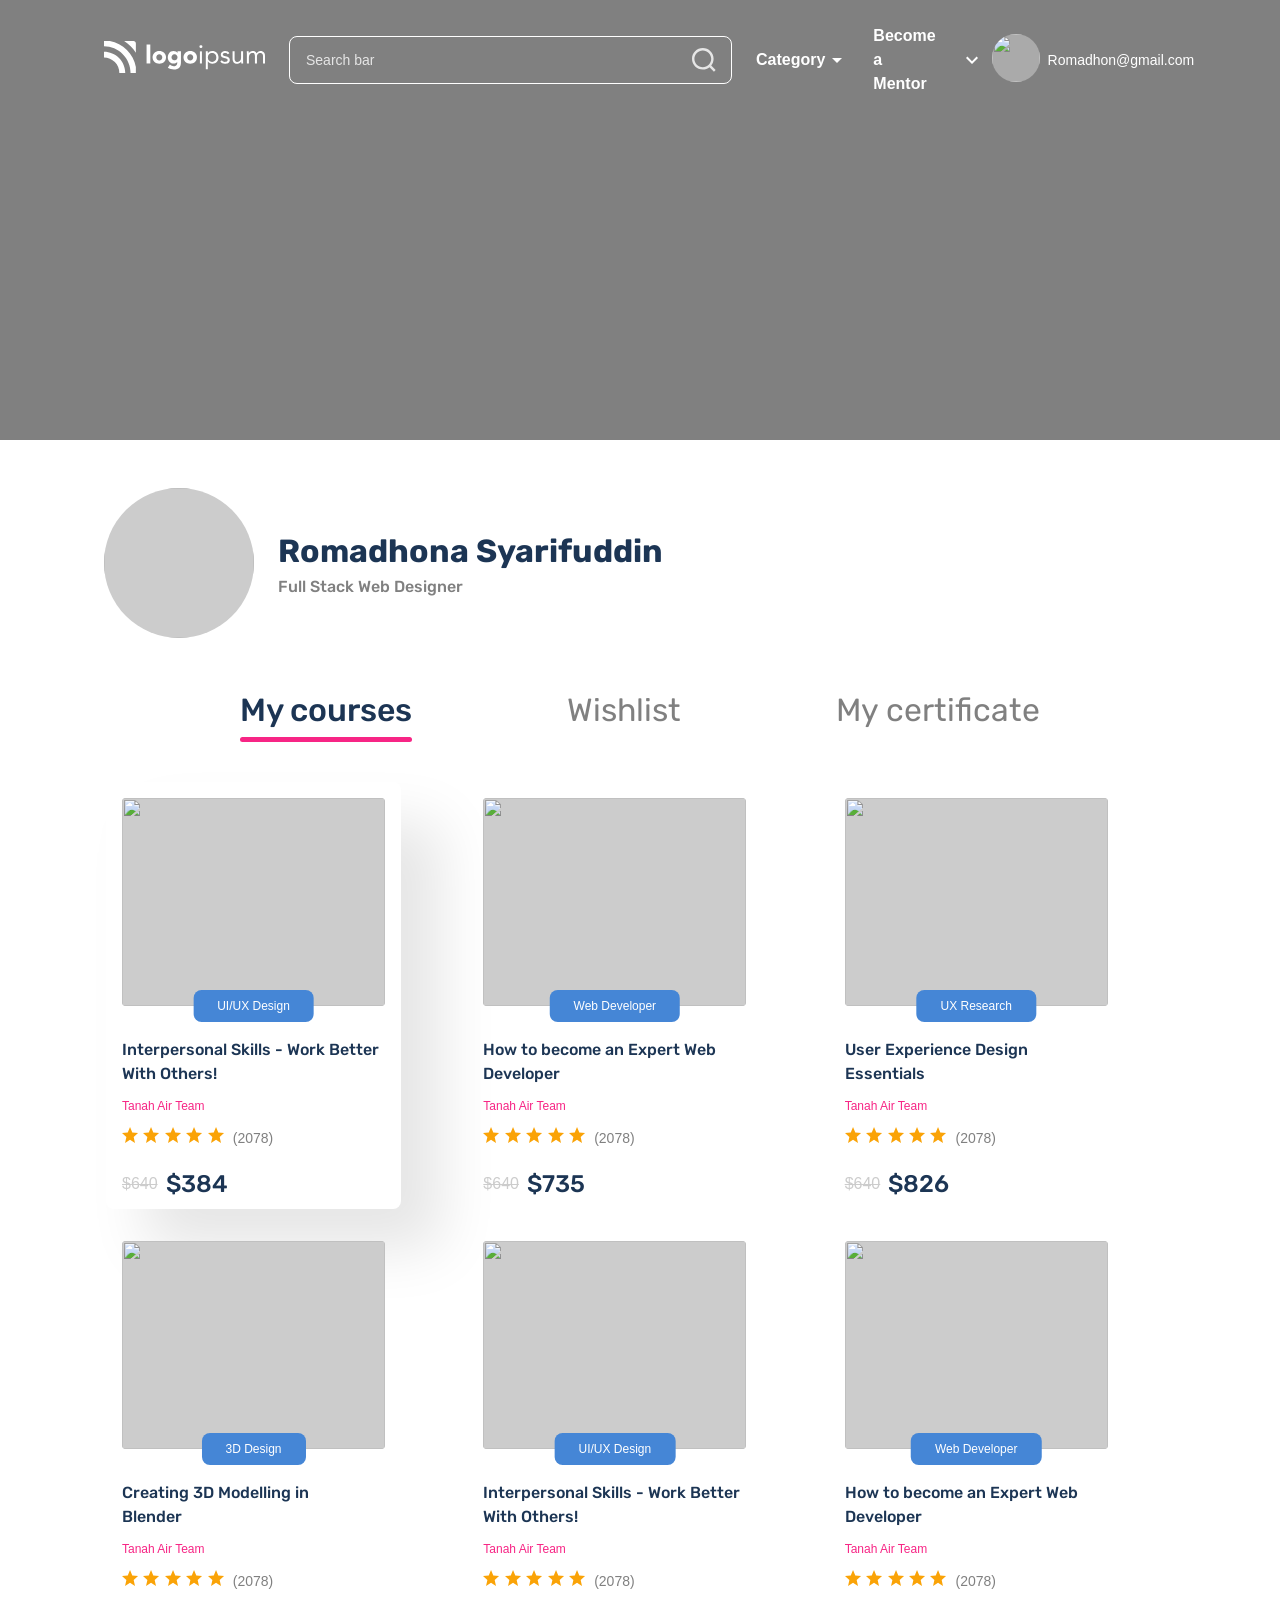
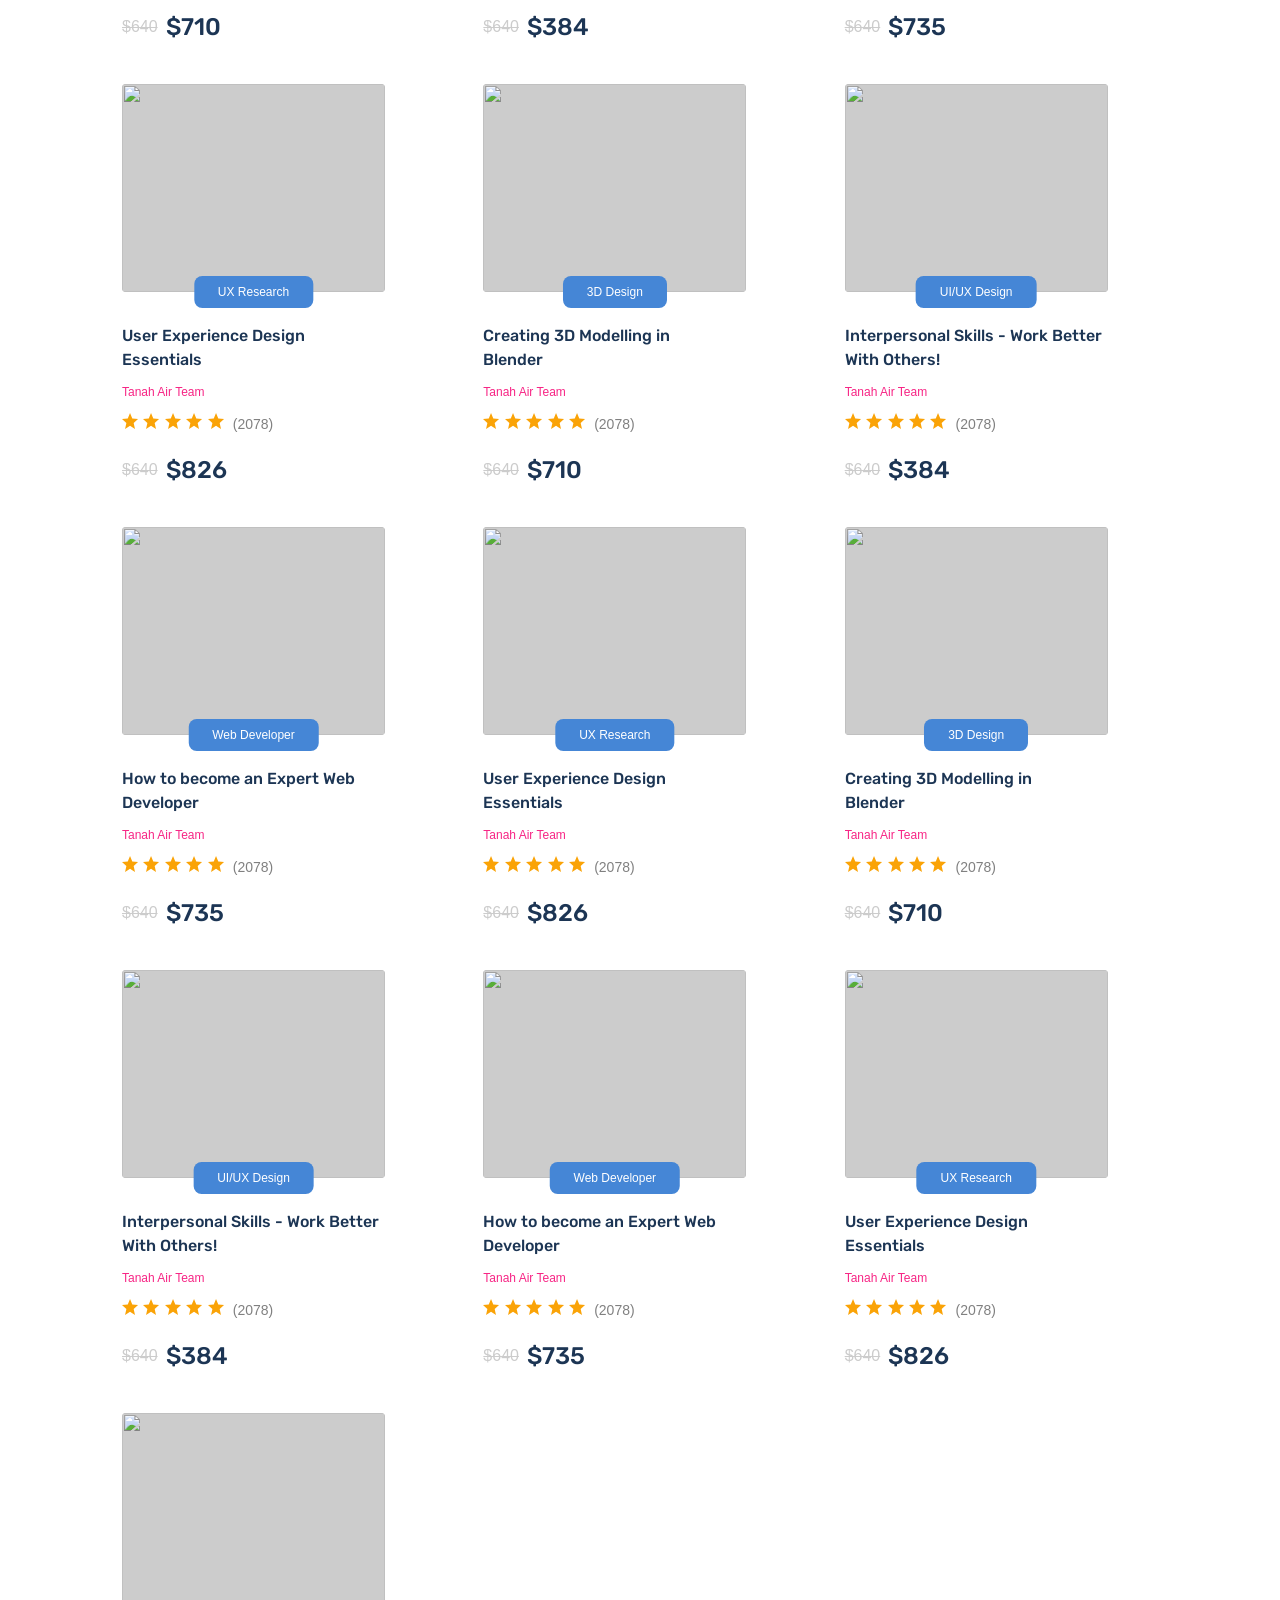
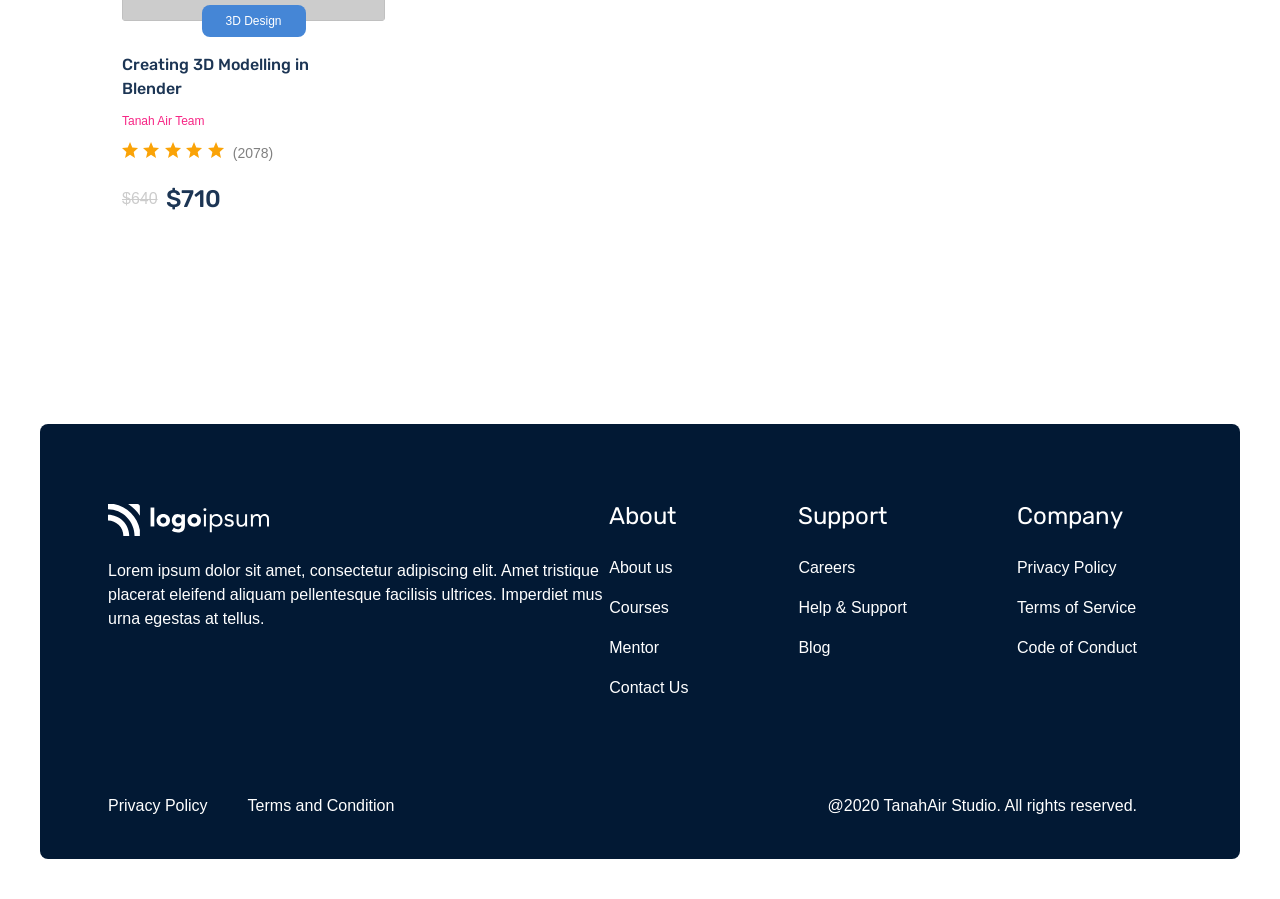
==== index.html @ 15a89c27 "fix:rename index.html for github pages" ====
<!DOCTYPE html>
<html lang="en">

<head>
    <script src="scripts.js"></script>
    <meta charset="UTF-8">
    <meta name="viewport" content="width=device-width, initial-scale=1.0">
    <title>Become a mentor</title>
    <link rel="preconnect" href="https://fonts.googleapis.com">
    <link rel="preconnect" href="https://fonts.gstatic.com" crossorigin>
    <link href="https://fonts.googleapis.com/css2?family=Rubik:wght@300;400;500;600;700&display=swap" rel="stylesheet">
    <link rel="stylesheet" href="styles.css">
</head>

<body>
    <header>
        <div class="overlay">
            <nav class="navbar">
                <div class="nav__logo">
                    <img src="assets/logo.svg">
                </div>
                <div class="nav__search">
                    <form>
                        <input class="searchbar" type="search" placeholder="Search bar">
                        <input type="image" name="submit" class="search__icon" src="assets/search.svg">
                    </form>
                </div>
                <div class="nav__menu">
                    <p>Category</p>
                    <img src="assets/arrow-drop-down.svg">
                </div>
                <p class="nav__text">Become a Mentor</p>
                <div class="profile">
                    <img src="assets/keyboard-arrow-down.svg">
                    <img class="profile__img" src="/">
                    <p>Romadhon@gmail.com</p>
                </div>
            </nav>
        </div>
    </header>
    <main>
        <div class="profile__container">
            <img class="profile__photo" src="/">
            <div class="profile__text-container">
                <h4 class="profile__name">Romadhona Syarifuddin</h4>
                <p class="profile__description">Full Stack Web Designer</p>
            </div>
        </div>
        <nav>
            <div class="nav__list">
                <h4 class="nav__item nav__item--active">My courses</h4>
                <h4 class="nav__item">Wishlist</h4>
                <h4 class="nav__item">My certificate</h4>
            </div>
        </nav>
        <div class="courses">
            <!-- ПЕРВАЯ -->
            <div class="course-card active-card">
                <div class="course-card__image-container">
                    <img class="course-card__img" src="/">
                    <button type="button" class="course-card__button">UI/UX Design</button>
                </div>
                <p class="course-card__header">Interpersonal Skills - Work Better With Others!</p>
                <p class="course-card__description">Tanah Air Team</p>
                <div class="rating">
                    <div class="rating-img">
                        <img src="assets/rating.svg">
                        <img src="assets/rating.svg">
                        <img src="assets/rating.svg">
                        <img src="assets/rating.svg">
                        <img src="assets/rating.svg">
                    </div>
                    <p class="rating-text">(2078)</p>
                </div>
                <div class="price">
                    <s class="strike-price">$640</s>
                    <h6 class="real-price">$384</h6>
                </div>
            </div>
            <!-- ВТОРАЯ -->
            <div class="course-card">
                <div class="course-card__image-container">
                    <img class="course-card__img" src="/">
                    <button type="button" class="course-card__button">Web Developer</button>
                </div>
                <p class="course-card__header">How to become an Expert Web</br>Developer</p>
                <p class="course-card__description">Tanah Air Team</p>
                <div class="rating">
                    <div class="rating-img">
                        <img src="assets/rating.svg">
                        <img src="assets/rating.svg">
                        <img src="assets/rating.svg">
                        <img src="assets/rating.svg">
                        <img src="assets/rating.svg">
                    </div>
                    <p class="rating-text">(2078)</p>
                </div>
                <div class="price">
                    <s class="strike-price">$640</s>
                    <h6 class="real-price">$735</h6>
                </div>
            </div>
            <!-- ТРЕТЬЯ -->
            <div class="course-card">
                <div class="course-card__image-container">
                    <img class="course-card__img" src="/">
                    <button type="button" class="course-card__button">UX Research</button>
                </div>
                <p class="course-card__header">User Experience Design</br>Essentials</p>
                <p class="course-card__description">Tanah Air Team</p>
                <div class="rating">
                    <div class="rating-img">
                        <img src="assets/rating.svg">
                        <img src="assets/rating.svg">
                        <img src="assets/rating.svg">
                        <img src="assets/rating.svg">
                        <img src="assets/rating.svg">
                    </div>
                    <p class="rating-text">(2078)</p>
                </div>
                <div class="price">
                    <s class="strike-price">$640</s>
                    <h6 class="real-price">$826</h6>
                </div>
            </div>
            <!-- ЧЕТВЕРТАЯ -->
            <div class="course-card">
                <div class="course-card__image-container">
                    <img class="course-card__img" src="/">
                    <button type="button" class="course-card__button">3D Design</button>
                </div>
                <p class="course-card__header">Creating 3D Modelling in</br>Blender </p>
                <p class="course-card__description">Tanah Air Team</p>
                <div class="rating">
                    <div class="rating-img">
                        <img src="assets/rating.svg">
                        <img src="assets/rating.svg">
                        <img src="assets/rating.svg">
                        <img src="assets/rating.svg">
                        <img src="assets/rating.svg">
                    </div>
                    <p class="rating-text">(2078)</p>
                </div>
                <div class="price">
                    <s class="strike-price">$640</s>
                    <h6 class="real-price">$710</h6>
                </div>
            </div>

            <!-- ПЕРВАЯ -->
            <div class="course-card">
                <div class="course-card__image-container">
                    <img class="course-card__img" src="/">
                    <button type="button" class="course-card__button">UI/UX Design</button>
                </div>
                <p class="course-card__header">Interpersonal Skills - Work Better With Others!</p>
                <p class="course-card__description">Tanah Air Team</p>
                <div class="rating">
                    <div class="rating-img">
                        <img src="assets/rating.svg">
                        <img src="assets/rating.svg">
                        <img src="assets/rating.svg">
                        <img src="assets/rating.svg">
                        <img src="assets/rating.svg">
                    </div>
                    <p class="rating-text">(2078)</p>
                </div>
                <div class="price">
                    <s class="strike-price">$640</s>
                    <h6 class="real-price">$384</h6>
                </div>
            </div>
            <!-- ВТОРАЯ -->
            <div class="course-card">
                <div class="course-card__image-container">
                    <img class="course-card__img" src="/">
                    <button type="button" class="course-card__button">Web Developer</button>
                </div>
                <p class="course-card__header">How to become an Expert Web</br>Developer</p>
                <p class="course-card__description">Tanah Air Team</p>
                <div class="rating">
                    <div class="rating-img">
                        <img src="assets/rating.svg">
                        <img src="assets/rating.svg">
                        <img src="assets/rating.svg">
                        <img src="assets/rating.svg">
                        <img src="assets/rating.svg">
                    </div>
                    <p class="rating-text">(2078)</p>
                </div>
                <div class="price">
                    <s class="strike-price">$640</s>
                    <h6 class="real-price">$735</h6>
                </div>
            </div>
            <!-- ТРЕТЬЯ -->
            <div class="course-card">
                <div class="course-card__image-container">
                    <img class="course-card__img" src="/">
                    <button type="button" class="course-card__button">UX Research</button>
                </div>
                <p class="course-card__header">User Experience Design</br>Essentials</p>
                <p class="course-card__description">Tanah Air Team</p>
                <div class="rating">
                    <div class="rating-img">
                        <img src="assets/rating.svg">
                        <img src="assets/rating.svg">
                        <img src="assets/rating.svg">
                        <img src="assets/rating.svg">
                        <img src="assets/rating.svg">
                    </div>
                    <p class="rating-text">(2078)</p>
                </div>
                <div class="price">
                    <s class="strike-price">$640</s>
                    <h6 class="real-price">$826</h6>
                </div>
            </div>
            <!-- ЧЕТВЕРТАЯ -->
            <div class="course-card">
                <div class="course-card__image-container">
                    <img class="course-card__img" src="/">
                    <button type="button" class="course-card__button">3D Design</button>
                </div>
                <p class="course-card__header">Creating 3D Modelling in</br>Blender </p>
                <p class="course-card__description">Tanah Air Team</p>
                <div class="rating">
                    <div class="rating-img">
                        <img src="assets/rating.svg">
                        <img src="assets/rating.svg">
                        <img src="assets/rating.svg">
                        <img src="assets/rating.svg">
                        <img src="assets/rating.svg">
                    </div>
                    <p class="rating-text">(2078)</p>
                </div>
                <div class="price">
                    <s class="strike-price">$640</s>
                    <h6 class="real-price">$710</h6>
                </div>
            </div>

            <!-- ПЕРВАЯ -->
            <div class="course-card">
                <div class="course-card__image-container">
                    <img class="course-card__img" src="/">
                    <button type="button" class="course-card__button">UI/UX Design</button>
                </div>
                <p class="course-card__header">Interpersonal Skills - Work Better With Others!</p>
                <p class="course-card__description">Tanah Air Team</p>
                <div class="rating">
                    <div class="rating-img">
                        <img src="assets/rating.svg">
                        <img src="assets/rating.svg">
                        <img src="assets/rating.svg">
                        <img src="assets/rating.svg">
                        <img src="assets/rating.svg">
                    </div>
                    <p class="rating-text">(2078)</p>
                </div>
                <div class="price">
                    <s class="strike-price">$640</s>
                    <h6 class="real-price">$384</h6>
                </div>
            </div>
            <!-- ВТОРАЯ -->
            <div class="course-card">
                <div class="course-card__image-container">
                    <img class="course-card__img" src="/">
                    <button type="button" class="course-card__button">Web Developer</button>
                </div>
                <p class="course-card__header">How to become an Expert Web</br>Developer</p>
                <p class="course-card__description">Tanah Air Team</p>
                <div class="rating">
                    <div class="rating-img">
                        <img src="assets/rating.svg">
                        <img src="assets/rating.svg">
                        <img src="assets/rating.svg">
                        <img src="assets/rating.svg">
                        <img src="assets/rating.svg">
                    </div>
                    <p class="rating-text">(2078)</p>
                </div>
                <div class="price">
                    <s class="strike-price">$640</s>
                    <h6 class="real-price">$735</h6>
                </div>
            </div>
            <!-- ТРЕТЬЯ -->
            <div class="course-card">
                <div class="course-card__image-container">
                    <img class="course-card__img" src="/">
                    <button type="button" class="course-card__button">UX Research</button>
                </div>
                <p class="course-card__header">User Experience Design</br>Essentials</p>
                <p class="course-card__description">Tanah Air Team</p>
                <div class="rating">
                    <div class="rating-img">
                        <img src="assets/rating.svg">
                        <img src="assets/rating.svg">
                        <img src="assets/rating.svg">
                        <img src="assets/rating.svg">
                        <img src="assets/rating.svg">
                    </div>
                    <p class="rating-text">(2078)</p>
                </div>
                <div class="price">
                    <s class="strike-price">$640</s>
                    <h6 class="real-price">$826</h6>
                </div>
            </div>
            <!-- ЧЕТВЕРТАЯ -->
            <div class="course-card">
                <div class="course-card__image-container">
                    <img class="course-card__img" src="/">
                    <button type="button" class="course-card__button">3D Design</button>
                </div>
                <p class="course-card__header">Creating 3D Modelling in</br>Blender </p>
                <p class="course-card__description">Tanah Air Team</p>
                <div class="rating">
                    <div class="rating-img">
                        <img src="assets/rating.svg">
                        <img src="assets/rating.svg">
                        <img src="assets/rating.svg">
                        <img src="assets/rating.svg">
                        <img src="assets/rating.svg">
                    </div>
                    <p class="rating-text">(2078)</p>
                </div>
                <div class="price">
                    <s class="strike-price">$640</s>
                    <h6 class="real-price">$710</h6>
                </div>
            </div>

            <!-- ПЕРВАЯ -->
            <div class="course-card">
                <div class="course-card__image-container">
                    <img class="course-card__img" src="/">
                    <button type="button" class="course-card__button">UI/UX Design</button>
                </div>
                <p class="course-card__header">Interpersonal Skills - Work Better With Others!</p>
                <p class="course-card__description">Tanah Air Team</p>
                <div class="rating">
                    <div class="rating-img">
                        <img src="assets/rating.svg">
                        <img src="assets/rating.svg">
                        <img src="assets/rating.svg">
                        <img src="assets/rating.svg">
                        <img src="assets/rating.svg">
                    </div>
                    <p class="rating-text">(2078)</p>
                </div>
                <div class="price">
                    <s class="strike-price">$640</s>
                    <h6 class="real-price">$384</h6>
                </div>
            </div>
            <!-- ВТОРАЯ -->
            <div class="course-card">
                <div class="course-card__image-container">
                    <img class="course-card__img" src="/">
                    <button type="button" class="course-card__button">Web Developer</button>
                </div>
                <p class="course-card__header">How to become an Expert Web</br>Developer</p>
                <p class="course-card__description">Tanah Air Team</p>
                <div class="rating">
                    <div class="rating-img">
                        <img src="assets/rating.svg">
                        <img src="assets/rating.svg">
                        <img src="assets/rating.svg">
                        <img src="assets/rating.svg">
                        <img src="assets/rating.svg">
                    </div>
                    <p class="rating-text">(2078)</p>
                </div>
                <div class="price">
                    <s class="strike-price">$640</s>
                    <h6 class="real-price">$735</h6>
                </div>
            </div>
            <!-- ТРЕТЬЯ -->
            <div class="course-card">
                <div class="course-card__image-container">
                    <img class="course-card__img" src="/">
                    <button type="button" class="course-card__button">UX Research</button>
                </div>
                <p class="course-card__header">User Experience Design</br>Essentials</p>
                <p class="course-card__description">Tanah Air Team</p>
                <div class="rating">
                    <div class="rating-img">
                        <img src="assets/rating.svg">
                        <img src="assets/rating.svg">
                        <img src="assets/rating.svg">
                        <img src="assets/rating.svg">
                        <img src="assets/rating.svg">
                    </div>
                    <p class="rating-text">(2078)</p>
                </div>
                <div class="price">
                    <s class="strike-price">$640</s>
                    <h6 class="real-price">$826</h6>
                </div>
            </div>
            <!-- ЧЕТВЕРТАЯ -->
            <div class="course-card">
                <div class="course-card__image-container">
                    <img class="course-card__img" src="/">
                    <button type="button" class="course-card__button">3D Design</button>
                </div>
                <p class="course-card__header">Creating 3D Modelling in</br>Blender </p>
                <p class="course-card__description">Tanah Air Team</p>
                <div class="rating">
                    <div class="rating-img">
                        <img src="assets/rating.svg">
                        <img src="assets/rating.svg">
                        <img src="assets/rating.svg">
                        <img src="assets/rating.svg">
                        <img src="assets/rating.svg">
                    </div>
                    <p class="rating-text">(2078)</p>
                </div>
                <div class="price">
                    <s class="strike-price">$640</s>
                    <h6 class="real-price">$710</h6>
                </div>
            </div>

        </div>

        <!-- FOOTER -->
        <footer class="footer">

            <div class="upper-footer">
                <div class="upper-footer__main">
                    <img class="footer-logo" src="assets/logo.svg">
                    <p class="upper-footer__text">Lorem ipsum dolor sit amet, consectetur adipiscing elit. Amet
                        tristique placerat eleifend aliquam pellentesque facilisis ultrices. Imperdiet mus urna egestas
                        at tellus. </p>
                </div>
                <div class="upper-footer__links">
                    <div class="links">
                        <p class="links__header">About</p>
                        <div class="links-list">
                            <p class="footer-link">About us</p>
                            <p class="footer-link">Courses</p>
                            <p class="footer-link">Mentor</p>
                            <p class="footer-link">Contact Us</p>
                        </div>
                    </div>
                    <div class="links">
                        <p class="links__header">Support</p>
                        <div class="links-list">
                            <p class="footer-link">Careers</p>
                            <p class="footer-link">Help & Support</p>
                            <p class="footer-link">Blog</p>
                        </div>
                    </div>
                     <div class="links">
                        <p class="links__header">Company</p>
                        <div class="links-list">
                            <p class="footer-link">Privacy Policy</p>
                            <p class="footer-link">Terms of Service</p>
                            <p class="footer-link">Code of Conduct</p>
                        </div>
                    </div>
                </div>
            </div>

            <div class="lower-footer">
                <div class="menu-bottom">
                    <a class="menu-bottom__link" href="/">Privacy Policy</a>
                    <a class="menu-bottom__link" href="/">Terms and Condition</a>
                </div>
                <p class="footer-rights">@2020 TanahAir Studio. All rights reserved.</p>
            </div>
        </footer>
    </main>
</body>

</html>
---- styles.css ----
:root{
    --color-body:#808080; --color-white:#FFFFFF; --color-grey:#AAAAAA;
    --color-disable:#E5E5e5; --color-title:#1C3554; --color-pink:#F72585;
    --color-orange:#FAA307; --color-in-field:#cccccc; --color-blue:#4586D6;
    --color-navy:#021934;
    
    --font-primary: 'Montserrat', sans-serif;
    --font-header: 'Rubik','Montserrat', sans-serif;
    --font-semibold: "Montserrat SemiBold", sans-serif;
    --font-fallback: -apple-system, BlinkMacSystemFont, 'Segoe UI', Roboto, Oxygen, Ubuntu, Cantarell, sans-serif;

    --radius:8px;
    --shadow: 40px 40px 57px 0px rgba(0, 0, 0, 0.1);
}
*{box-sizing: border-box;}

html,body{padding: 0; margin: 0;}

body{
    background-color: var(--color-white);
    font-family: var(--font-primary), var(--font-fallback);
    font-size: 16px;
    line-height: 1.5rem;
}

h4{
    font-size: 2rem;
    line-height: 1.5em;
}

h6{
    font-size: 1.5rem;
    line-height: 1.5em;
}
/* HEADER */
.overlay{
    background-color: var(--color-body);
    width: 100%;
    height: 440px;
}
.navbar{
    width: 100%;
    height: 120px;
    padding: 36px 104px;
    color: var(--color-white);
    display: flex;
    align-items: center;
    justify-content: space-between;
    gap: 24px;
}

.nav__logo img{
    height: 32px;
    width: auto;
}

.nav__search{
    position: relative;
    flex: 0 0 443px;
}

.nav__search form {
    position: relative;
}

.searchbar{
    width: 100%;
    height: 48px;
    border-radius: var(--radius);
    background-color: var(--color-body);
    border: 1px solid var(--color-white);
    padding: 0 16px;
    color: var(--color-white);
}

.searchbar::placeholder{
    opacity: 1;
    color: var(--color-disable);
    font-family: var(--font-primary);
    font-size: 0.875rem;
}

.search__icon{
    position: absolute;
    right: 16px;
    top:50%;
    transform: translateY(-50%);
    width: 24px;
    height: 24px;
}

.nav__menu{
    display: flex;
    align-items: center;
}

.nav__menu p{
    font-size: 1rem;
    font-weight: 700;
}

.nav__menu img{
    width: 24px;
    height: auto;
    max-height: 24px;
}

.nav__text{
    font-weight: 600;
}

.profile{
    display: flex;
    gap: 0.5rem;
}

.profile p{
    font-size: 0.875rem;
    font-weight: 400px;
}
.profile__img{
    width: 48px;
    height: 48px;
    border-radius: 50%;
    object-fit: cover;
    background-color: var(--color-grey);
}

/* PROFILE */
.profile__container{
    margin: 48px  104px;
    display: flex;
    align-items: center;
    gap: 24px;
}
.profile__photo{
    width: 150px;
    height: 150px;
    border-radius: 50%;
    object-fit: cover;
    background-color: var(--color-in-field);
}

.profile__text-container{
    display: flex;
    flex-direction: column;
}

.profile__name{
    font-family: var(--font-header);
    font-weight: 700;
    color: var(--color-title);
    margin: 0;
}

.profile__description{
    font-family: var(--font-header);
    font-weight: 500;
    color: var(--color-body);
    margin: 0;
}

/* PROFILE NAVIGATION */
.nav__list{
    margin: 0 240px;
    list-style: none;
    display: flex;
    align-items: center;
    justify-content: space-between;
}

.nav__item{
    margin: 0;
    font-family: var(--font-header);
    line-height: 1.5em;
    font-weight: 400;
    color: var(--color-body);
    padding-bottom: 8px;
    transition: color 0.3s ease;
    position: relative;
}

.nav__item--active{
    font-family: var(--font-header);
    font-weight: 500;
    color: var(--color-title);
}

.nav__item--active::after{
    content: '';
    position: absolute;
    left: 0;
    bottom: 0;
    width: 100%;
    height: 5px;
    background-color: var(--color-pink);
    border-radius: 22px;
}

/* COURSES */
.courses{
    padding: 40px 106px;
    display: grid;
    grid-template-columns: repeat(auto-fit, minmax(295px, 1fr));
    gap: 1rem;
}

.course-card{
    width: 100%;
    max-width: 295px;
    height: 427px;
    border-radius: var(--radius);
    padding: 16px;
    transition: all 0.15s ease;
}

.active-card{
    width: 100%;
    max-width: 295px;
    height: 427px;
    border-radius: var(--radius);
    box-shadow: var(--shadow);
    padding: 16px;
    transition: all 0.15s ease;
}

.course-card:hover{
    box-shadow: var(--shadow);
}

.course-card__image-container {
    position: relative;
}

.course-card__img{
    width: 100%;
    height: 208px;
    object-fit: cover;
    background-color: var(--color-in-field);
    border-radius: 4px;
    display: block;
}

.course-card__button{
    position: absolute;
    left: 50%; /* Центрируем по горизонтали */
    bottom: -16px; /* Отступ от нижней границы */
    transform: translateX(-50%);
    background-color: var(--color-blue);
    border-radius:var(--radius);
    padding: 4px 24px;
    color: var(--color-white);
    font-size: 0.75rem;
    line-height: 2em;
    font-family: var(--font-semibold);
    font-weight: 400;
    border: none;
    /* white-space: nowrap; */
    width: max-content;
}

.course-card__header{
    color: var(--color-title);
    font-family: var(--font-header);
    font-weight: 500;
    margin-top: 32px;
    margin-bottom: 8px;
}

.course-card__description{
    font-size: 0.75rem;
    color: var(--color-pink);
    font-family: var(--font-semibold);
    font-weight: 400;
    line-height: 2em;
    margin: 0;
}

.rating{
    display: flex;
    align-items: center;
    gap: 8px;
    margin-top: 8px;
}

.rating__img img{
    width: 16.05px;
    height: 16px;
}

.rating-text{
    margin: 0;
    color: var(--color-body);
    font-size: 0.875rem;
    font-family: var(--font-semibold);
    font-weight: 400;
}

.price{
    display: flex;
    align-items: center;
    gap: 8px;
    margin-top: 16px;
}

.strike-price{
    color: var(--color-in-field);
    font-family: "Raleway SemiBold", 'Montserrat', sans-serif;
    font-weight: 400;
}
.real-price{
    margin: 0;
    font-family: var(--font-header);
    color: var(--color-title);
    font-weight: 500;
    font-size: 1.5rem;
}

/* FOOTER */
.footer{
    margin: 160px 40px 40px 40px;
    padding: 80px 103px 40px 68px;
    background-color: var(--color-navy);
    color: var(--color-white);
    border-radius: var(--radius);
    display: flex;
    flex-direction: column;
    gap: 80px;
}

.footer-logo{
    height: 32px;
    width: auto;
}

.upper-footer{
    display: flex;
    justify-content: space-between;
}

.upper-footer__main{
    max-width: 500px;
    align-self: flex-start;
}

.upper-footer__text{
    font-weight: 400;
}

.upper-footer__links{
    align-self: flex-end;
    display: flex;
    gap: 110px;
    justify-content: space-between;
}

.links__header{
    font-family: var(--font-header);
    font-weight: 400;
    font-size: 1.5rem;
    margin-top: 0;
    margin-bottom: 1.5rem;
}

.footer-link{
    font-family: var(--font-semibold);
    line-height: 2rem;
    margin-top: 0;
    margin-bottom: 0.5rem;
}

.lower-footer{
    display: flex;
    justify-content: space-between;
}

.menu-bottom{
    align-self: flex-start;
    display: flex;
    gap: 40px;
}

.menu-bottom__link{
    line-height: 1.6875rem;
    text-decoration: none;
    color: var(--color-white);
}

.footer-rights{
    line-height: 1.6875rem;
    margin: 0;
    align-self: flex-end;
}
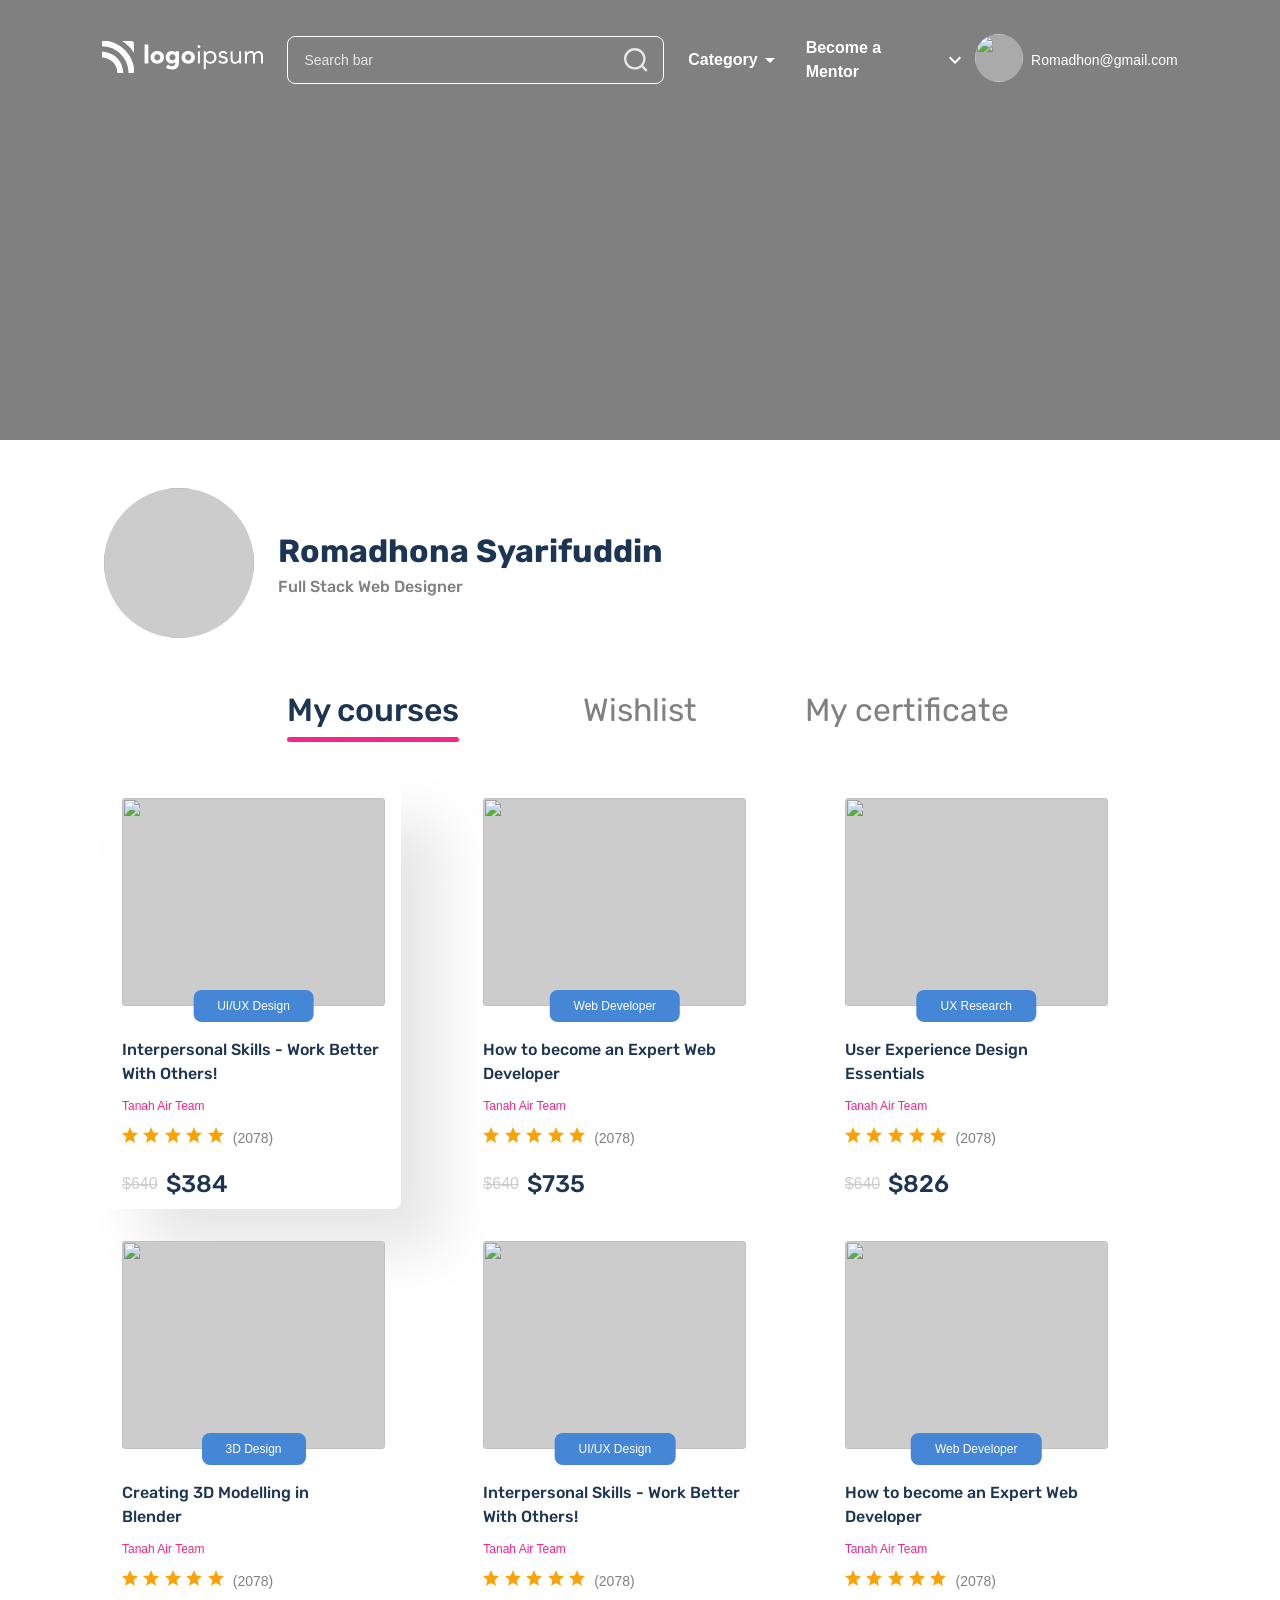
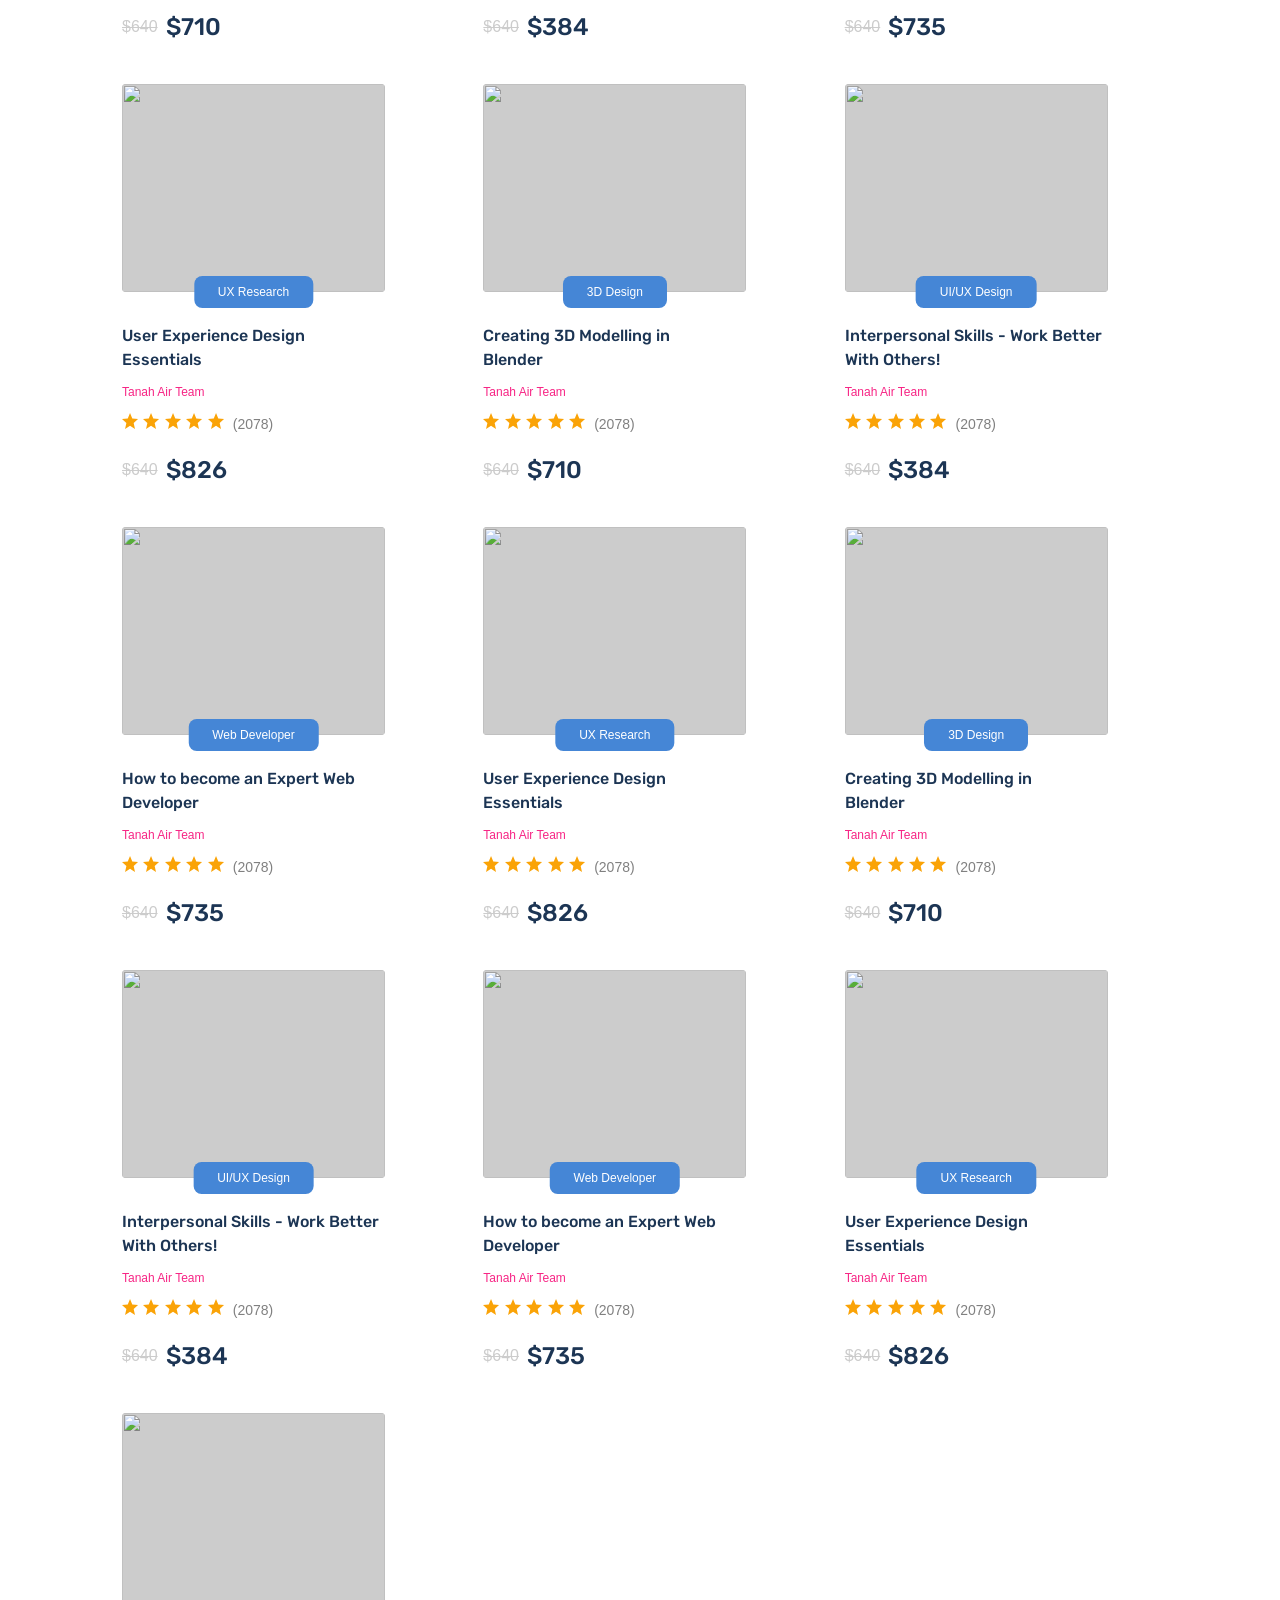
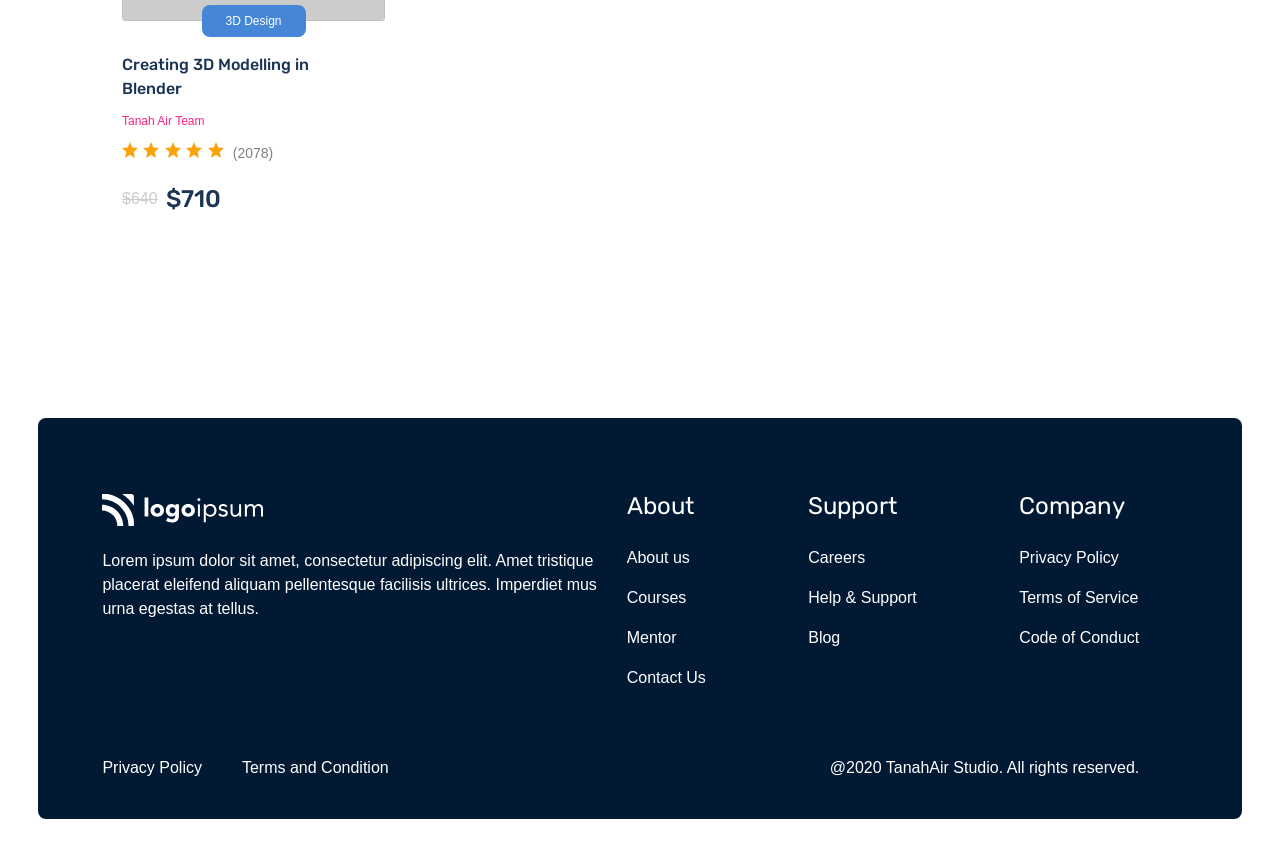
==== commit 9b68cf93: "feat: add adaptive footer" ====
--- a/index.html
+++ b/index.html
@@ -440,7 +440,12 @@
                 </div>
                 <div class="upper-footer__links">
                     <div class="links">
-                        <p class="links__header">About</p>
+                        <div class="links__header-wrapper">
+                            <button class="links__toggle" type="button">
+                                <img src="assets/arrow-drop-down.svg" alt="dropdown">
+                            </button>
+                            <p class="links__header">About</p>
+                        </div>
                         <div class="links-list">
                             <p class="footer-link">About us</p>
                             <p class="footer-link">Courses</p>
@@ -449,7 +454,12 @@
                         </div>
                     </div>
                     <div class="links">
-                        <p class="links__header">Support</p>
+                        <div class="links__header-wrapper">
+                            <button class="links__toggle" type="button">
+                                <img src="assets/arrow-drop-down.svg" alt="dropdown">
+                            </button>
+                            <p class="links__header">Support</p>
+                        </div>
                         <div class="links-list">
                             <p class="footer-link">Careers</p>
                             <p class="footer-link">Help & Support</p>
@@ -457,7 +467,12 @@
                         </div>
                     </div>
                      <div class="links">
-                        <p class="links__header">Company</p>
+                        <div class="links__header-wrapper">
+                            <button class="links__toggle" type="button">
+                                <img src="assets/arrow-drop-down.svg" alt="dropdown">
+                            </button>
+                            <p class="links__header">Company</p>
+                        </div>
                         <div class="links-list">
                             <p class="footer-link">Privacy Policy</p>
                             <p class="footer-link">Terms of Service</p>
--- a/styles.css
+++ b/styles.css
@@ -14,7 +14,7 @@
 }
 *{box-sizing: border-box;}
 
-html,body{padding: 0; margin: 0;}
+html,body{padding: 0; margin: 0;width: 100%;}
 
 body{
     background-color: var(--color-white);
@@ -33,20 +33,31 @@
     line-height: 1.5em;
 }
 /* HEADER */
+header{
+    width: 100%;
+}
+
 .overlay{
     background-color: var(--color-body);
     width: 100%;
     height: 440px;
-}
+
+    box-sizing: border-box;
+}
+
 .navbar{
     width: 100%;
     height: 120px;
-    padding: 36px 104px;
+    /* padding: 36px 104px; */
+    padding: clamp(16px, 2.5vw, 36px) clamp(20px, 8vw, 104px);
     color: var(--color-white);
     display: flex;
     align-items: center;
     justify-content: space-between;
-    gap: 24px;
+    /* gap: 24px; */
+    gap: clamp(12px, 2vw ,24px);
+
+    box-sizing: border-box;
 }
 
 .nav__logo img{
@@ -56,7 +67,8 @@
 
 .nav__search{
     position: relative;
-    flex: 0 0 443px;
+    flex: 0 1 443px;
+    min-width: 225px;
 }
 
 .nav__search form {
@@ -97,6 +109,7 @@
 .nav__menu p{
     font-size: 1rem;
     font-weight: 700;
+    margin: 0;
 }
 
 .nav__menu img{
@@ -107,6 +120,7 @@
 
 .nav__text{
     font-weight: 600;
+    margin: 0;
 }
 
 .profile{
@@ -164,37 +178,64 @@
 .nav__list{
     margin: 0 240px;
     list-style: none;
-    display: flex;
-    align-items: center;
-    justify-content: space-between;
+    /* display: flex;
+    align-items: center;
+    justify-content: space-between; */
+
+    display: grid;
+    grid-template-columns: repeat(3, 1fr); /* Три колонки равной ширины */
+    align-items: center;
+    justify-items: center;
 }
 
 .nav__item{
     margin: 0;
     font-family: var(--font-header);
     line-height: 1.5em;
-    font-weight: 400;
+    /* font-weight: 400; */
+    font-variation-settings: 'wght' 400;
+
     color: var(--color-body);
     padding-bottom: 8px;
-    transition: color 0.3s ease;
+    transition: all 0.3s cubic-bezier(0.4, 0, 0.2, 1);
     position: relative;
-}
-
-.nav__item--active{
-    font-family: var(--font-header);
-    font-weight: 500;
-    color: var(--color-title);
-}
-
-.nav__item--active::after{
+    cursor: pointer;
+
+}
+
+.nav__item::after {
     content: '';
     position: absolute;
-    left: 0;
+    left: 50%;
     bottom: 0;
-    width: 100%;
+    width: 0;
     height: 5px;
     background-color: var(--color-pink);
     border-radius: 22px;
+    transition: all 0.3s cubic-bezier(0.4, 0, 0.2, 1);
+    transform: translateX(-50%);
+}
+
+.nav__item:hover{
+    color: var(--color-title);
+    transform: translateY(-1px);
+}
+
+.nav__item--active{
+    /* font-weight: 500; */
+    font-variation-settings: 'wght' 500;
+
+    color: var(--color-title);
+}
+
+.nav__item--active::after{
+    width: 100%;
+    left: 0;
+    transform: translateX(0);
+}
+
+.nav__item--active:hover{
+    transform: translateY(-1px);
 }
 
 /* COURSES */
@@ -318,14 +359,17 @@
 
 /* FOOTER */
 .footer{
-    margin: 160px 40px 40px 40px;
-    padding: 80px 103px 40px 68px;
+    /* margin: 160px 40px 40px 40px; */
+    margin: clamp(80px, 12vw, 160px) clamp(20px, 3vw, 40px) clamp(20px, 3vw, 40px) clamp(20px, 3vw, 40px);
+    /* padding: 80px 103px 40px 68px; */
+    padding: clamp(40px, 6vw, 80px) clamp(45px, 8vw,103px) clamp(20px, 3vw, 40px) clamp(38px, 5vw, 68px);
     background-color: var(--color-navy);
     color: var(--color-white);
     border-radius: var(--radius);
     display: flex;
     flex-direction: column;
-    gap: 80px;
+    /* gap: 80px; */
+    gap: clamp(16px, 4vw, 80px);
 }
 
 .footer-logo{
@@ -335,11 +379,14 @@
 
 .upper-footer{
     display: flex;
+    /* flex-wrap: wrap; */
     justify-content: space-between;
+    gap: 20px;
 }
 
 .upper-footer__main{
-    max-width: 500px;
+    max-width: min(500px, 100%);
+    /* max-width: min(500px, 100%); */
     align-self: flex-start;
 }
 
@@ -350,16 +397,42 @@
 .upper-footer__links{
     align-self: flex-end;
     display: flex;
-    gap: 110px;
+    /* gap: 110px; */
+    gap: clamp(86px, 8vw,110px);
     justify-content: space-between;
+}
+
+.links__header-wrapper{
+    display: flex;
+    align-items: center;
+    /* justify-content: space-between; */
+    gap: 0;
+    cursor: pointer;
+    font-size: 1.5rem;
+}
+
+.links__toggle{
+    display: none;
+    background: none;
+    border: none;
+    cursor: pointer;
+    transition: transform 0.3s ease;
+}
+
+.links__toggle.rotated{
+    transform: rotate(180deg);
 }
 
 .links__header{
     font-family: var(--font-header);
     font-weight: 400;
-    font-size: 1.5rem;
     margin-top: 0;
     margin-bottom: 1.5rem;
+}
+
+.links-list{
+    transition: max-height 0.3s ease, opacity 0.3s ease;
+    overflow: hidden;
 }
 
 .footer-link{
@@ -390,4 +463,83 @@
     line-height: 1.6875rem;
     margin: 0;
     align-self: flex-end;
+}   
+
+@media (max-width:1024px){
+    .navbar {
+        flex-wrap: wrap;
+        height: auto;
+    }
+    
+    .nav__search {
+        flex: 1 1 auto;
+        min-width: 225px;
+    }
+    .nav__menu {
+        margin-right: auto;
+    }
+    
+    .profile p {
+        display: none;
+    }
+    
+    .upper-footer__links{
+        flex-direction: column;
+        gap:12px;
+    }
+    .links-list{
+        display: none;
+        max-height: 0;
+        opacity: 0;
+        margin-top: 1rem;
+    }
+
+    .links-list.active {
+        display: block; /* Показываем при активации */
+        max-height: 500px;
+        opacity: 1;
+    }
+
+    .links__header{
+        font-size: 1.25rem;
+        margin-bottom: 0;
+    }
+
+    .links__toggle {
+        display: block;
+        font-size: 1.25rem;
+    }
+}
+
+@media (max-width: 768px){
+    
+    .nav__search {
+        flex: 1 1 100%;
+        margin-bottom: 8px;
+    }
+    
+    .nav__menu {
+        margin-right: 0;
+    }
+    .nav__text {
+        margin: 0 auto;
+    }
+    
+    .upper-footer{
+        flex-wrap: wrap;
+        gap: 8px;
+    }
+
+    .upper-footer__links{
+        flex-direction: row;
+        gap: clamp(16px, 6vw,110px);
+    }
+    .links-list{
+        display: none;
+    }
+
+    .lower-footer{
+        flex-wrap: wrap;
+        gap: 16px;
+    }
 }
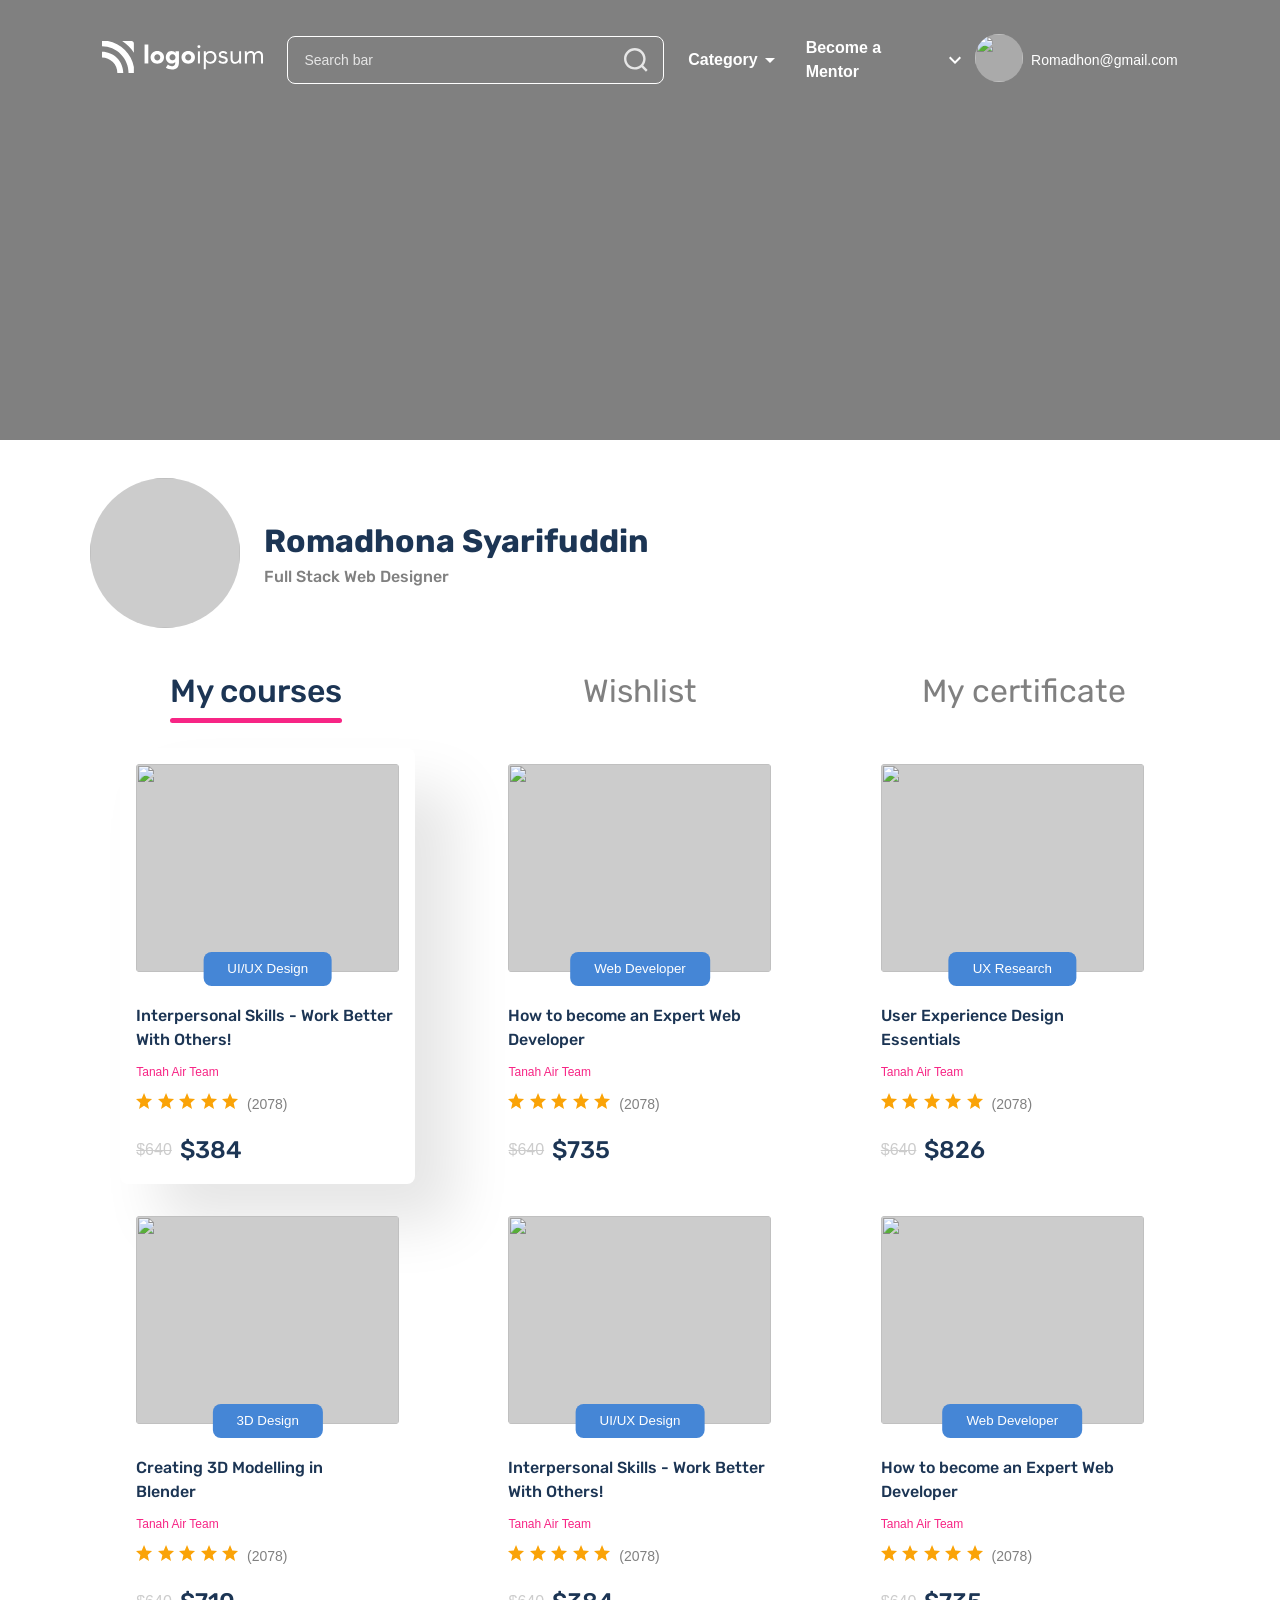
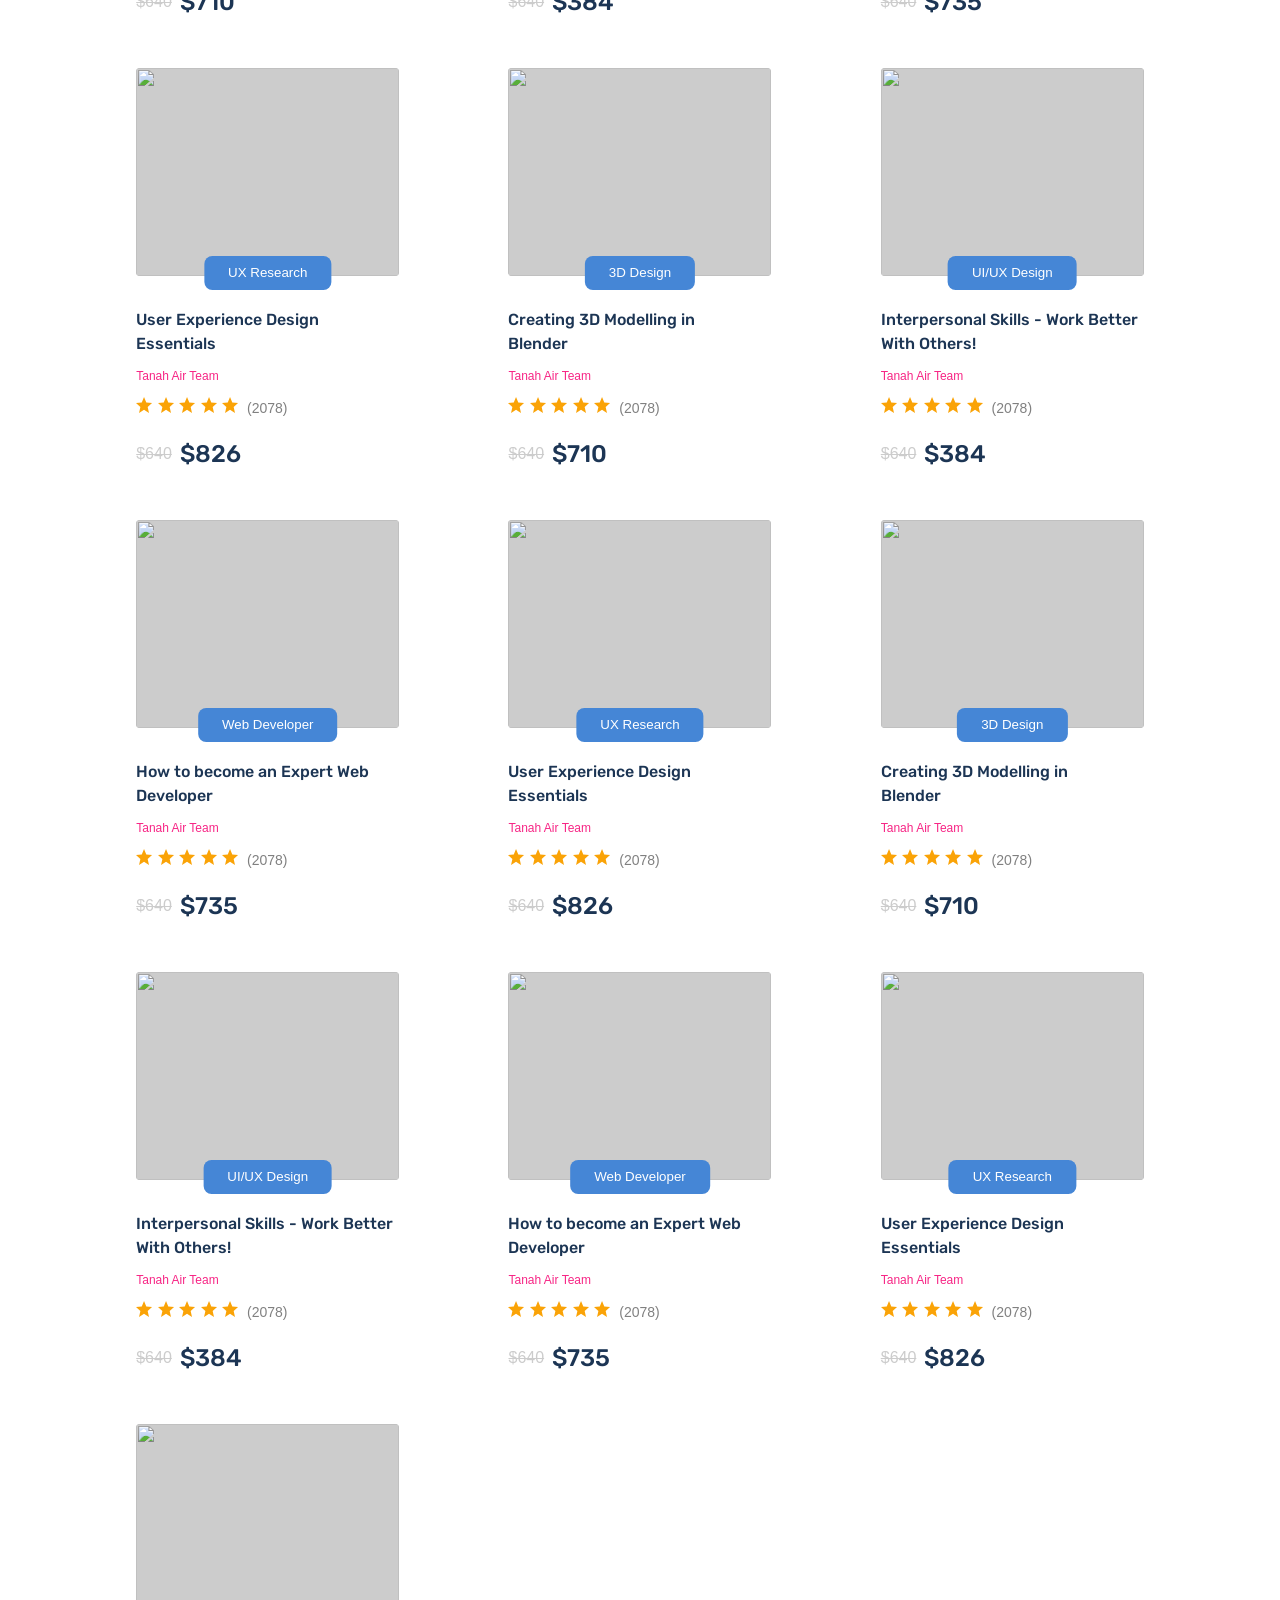
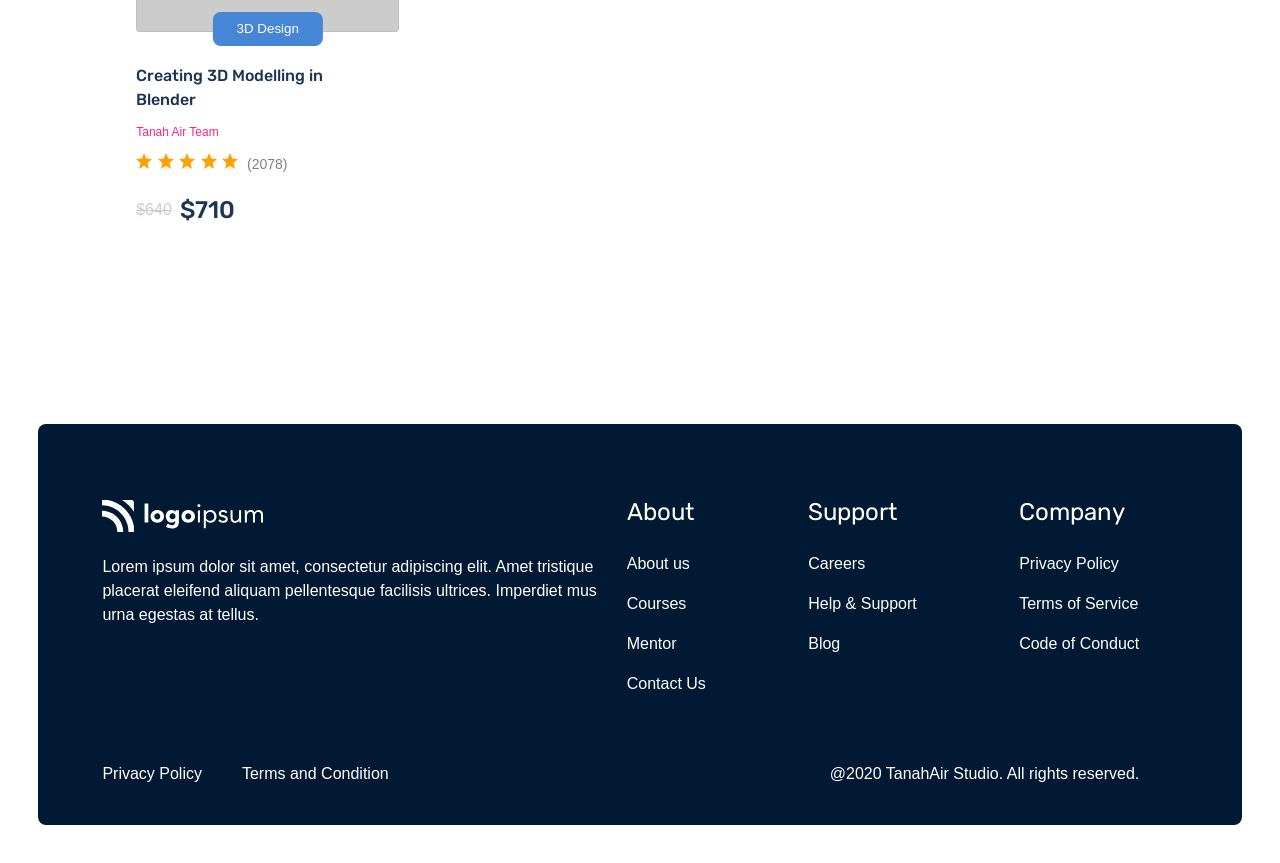
==== commit dca6a162: "feat: add courses adaptive" ====
--- a/index.html
+++ b/index.html
@@ -83,7 +83,7 @@
                     <img class="course-card__img" src="/">
                     <button type="button" class="course-card__button">Web Developer</button>
                 </div>
-                <p class="course-card__header">How to become an Expert Web</br>Developer</p>
+                <p class="course-card__header">How to become an Expert Web Developer</p>
                 <p class="course-card__description">Tanah Air Team</p>
                 <div class="rating">
                     <div class="rating-img">
@@ -176,7 +176,7 @@
                     <img class="course-card__img" src="/">
                     <button type="button" class="course-card__button">Web Developer</button>
                 </div>
-                <p class="course-card__header">How to become an Expert Web</br>Developer</p>
+                <p class="course-card__header">How to become an Expert Web Developer</p>
                 <p class="course-card__description">Tanah Air Team</p>
                 <div class="rating">
                     <div class="rating-img">
@@ -269,7 +269,7 @@
                     <img class="course-card__img" src="/">
                     <button type="button" class="course-card__button">Web Developer</button>
                 </div>
-                <p class="course-card__header">How to become an Expert Web</br>Developer</p>
+                <p class="course-card__header">How to become an Expert Web Developer</p>
                 <p class="course-card__description">Tanah Air Team</p>
                 <div class="rating">
                     <div class="rating-img">
@@ -362,7 +362,7 @@
                     <img class="course-card__img" src="/">
                     <button type="button" class="course-card__button">Web Developer</button>
                 </div>
-                <p class="course-card__header">How to become an Expert Web</br>Developer</p>
+                <p class="course-card__header">How to become an Expert Web Developer</p>
                 <p class="course-card__description">Tanah Air Team</p>
                 <div class="rating">
                     <div class="rating-img">
--- a/styles.css
+++ b/styles.css
@@ -1,43 +1,58 @@
-:root{
-    --color-body:#808080; --color-white:#FFFFFF; --color-grey:#AAAAAA;
-    --color-disable:#E5E5e5; --color-title:#1C3554; --color-pink:#F72585;
-    --color-orange:#FAA307; --color-in-field:#cccccc; --color-blue:#4586D6;
-    --color-navy:#021934;
-    
+:root {
+    --color-body: #808080;
+    --color-white: #FFFFFF;
+    --color-grey: #AAAAAA;
+    --color-disable: #E5E5e5;
+    --color-title: #1C3554;
+    --color-pink: #F72585;
+    --color-orange: #FAA307;
+    --color-in-field: #cccccc;
+    --color-blue: #4586D6;
+    --color-navy: #021934;
+
     --font-primary: 'Montserrat', sans-serif;
-    --font-header: 'Rubik','Montserrat', sans-serif;
+    --font-header: 'Rubik', 'Montserrat', sans-serif;
     --font-semibold: "Montserrat SemiBold", sans-serif;
     --font-fallback: -apple-system, BlinkMacSystemFont, 'Segoe UI', Roboto, Oxygen, Ubuntu, Cantarell, sans-serif;
 
-    --radius:8px;
+    --radius: 8px;
     --shadow: 40px 40px 57px 0px rgba(0, 0, 0, 0.1);
 }
-*{box-sizing: border-box;}
-
-html,body{padding: 0; margin: 0;width: 100%;}
-
-body{
+
+* {
+    box-sizing: border-box;
+}
+
+html,
+body {
+    padding: 0;
+    margin: 0;
+    width: 100%;
+}
+
+body {
     background-color: var(--color-white);
     font-family: var(--font-primary), var(--font-fallback);
     font-size: 16px;
     line-height: 1.5rem;
 }
 
-h4{
+h4 {
     font-size: 2rem;
     line-height: 1.5em;
 }
 
-h6{
+h6 {
     font-size: 1.5rem;
     line-height: 1.5em;
 }
+
 /* HEADER */
-header{
+header {
     width: 100%;
 }
 
-.overlay{
+.overlay {
     background-color: var(--color-body);
     width: 100%;
     height: 440px;
@@ -45,7 +60,7 @@
     box-sizing: border-box;
 }
 
-.navbar{
+.navbar {
     width: 100%;
     height: 120px;
     /* padding: 36px 104px; */
@@ -55,17 +70,17 @@
     align-items: center;
     justify-content: space-between;
     /* gap: 24px; */
-    gap: clamp(12px, 2vw ,24px);
+    gap: clamp(12px, 2vw, 24px);
 
     box-sizing: border-box;
 }
 
-.nav__logo img{
+.nav__logo img {
     height: 32px;
     width: auto;
 }
 
-.nav__search{
+.nav__search {
     position: relative;
     flex: 0 1 443px;
     min-width: 225px;
@@ -75,7 +90,7 @@
     position: relative;
 }
 
-.searchbar{
+.searchbar {
     width: 100%;
     height: 48px;
     border-radius: var(--radius);
@@ -85,54 +100,55 @@
     color: var(--color-white);
 }
 
-.searchbar::placeholder{
+.searchbar::placeholder {
     opacity: 1;
     color: var(--color-disable);
     font-family: var(--font-primary);
     font-size: 0.875rem;
 }
 
-.search__icon{
+.search__icon {
     position: absolute;
     right: 16px;
-    top:50%;
+    top: 50%;
     transform: translateY(-50%);
     width: 24px;
     height: 24px;
 }
 
-.nav__menu{
+.nav__menu {
     display: flex;
     align-items: center;
 }
 
-.nav__menu p{
+.nav__menu p {
     font-size: 1rem;
     font-weight: 700;
     margin: 0;
 }
 
-.nav__menu img{
+.nav__menu img {
     width: 24px;
     height: auto;
     max-height: 24px;
 }
 
-.nav__text{
+.nav__text {
     font-weight: 600;
     margin: 0;
 }
 
-.profile{
+.profile {
     display: flex;
     gap: 0.5rem;
 }
 
-.profile p{
+.profile p {
     font-size: 0.875rem;
     font-weight: 400px;
 }
-.profile__img{
+
+.profile__img {
     width: 48px;
     height: 48px;
     border-radius: 50%;
@@ -141,13 +157,14 @@
 }
 
 /* PROFILE */
-.profile__container{
-    margin: 48px  104px;
+.profile__container {
+    margin: clamp(17px, 3vw,48px) clamp(35px,7vw,104px);
     display: flex;
     align-items: center;
     gap: 24px;
 }
-.profile__photo{
+
+.profile__photo {
     width: 150px;
     height: 150px;
     border-radius: 50%;
@@ -155,19 +172,19 @@
     background-color: var(--color-in-field);
 }
 
-.profile__text-container{
+.profile__text-container {
     display: flex;
     flex-direction: column;
 }
 
-.profile__name{
+.profile__name {
     font-family: var(--font-header);
     font-weight: 700;
     color: var(--color-title);
     margin: 0;
 }
 
-.profile__description{
+.profile__description {
     font-family: var(--font-header);
     font-weight: 500;
     color: var(--color-body);
@@ -175,26 +192,27 @@
 }
 
 /* PROFILE NAVIGATION */
-.nav__list{
-    margin: 0 240px;
+.nav__list {
+    margin: 0 clamp(20px,5vw,240px);
     list-style: none;
     /* display: flex;
     align-items: center;
     justify-content: space-between; */
 
     display: grid;
-    grid-template-columns: repeat(3, 1fr); /* Три колонки равной ширины */
+    grid-template-columns: repeat(3, 1fr);
+    /* Три колонки равной ширины */
     align-items: center;
     justify-items: center;
 }
 
-.nav__item{
+.nav__item {
     margin: 0;
     font-family: var(--font-header);
-    line-height: 1.5em;
+    /* line-height: 1.5em; */
     /* font-weight: 400; */
     font-variation-settings: 'wght' 400;
-
+    white-space: nowrap;
     color: var(--color-body);
     padding-bottom: 8px;
     transition: all 0.3s cubic-bezier(0.4, 0, 0.2, 1);
@@ -216,56 +234,53 @@
     transform: translateX(-50%);
 }
 
-.nav__item:hover{
+.nav__item:hover {
     color: var(--color-title);
     transform: translateY(-1px);
 }
 
-.nav__item--active{
+.nav__item--active {
     /* font-weight: 500; */
     font-variation-settings: 'wght' 500;
 
     color: var(--color-title);
 }
 
-.nav__item--active::after{
+.nav__item--active::after {
     width: 100%;
     left: 0;
     transform: translateX(0);
 }
 
-.nav__item--active:hover{
+.nav__item--active:hover {
     transform: translateY(-1px);
 }
 
 /* COURSES */
-.courses{
-    padding: 40px 106px;
+.courses {
+    padding: clamp(15px,2vw,40px) clamp(50px,7vw,106px);
     display: grid;
-    grid-template-columns: repeat(auto-fit, minmax(295px, 1fr));
-    gap: 1rem;
-}
-
-.course-card{
+    grid-template-columns: repeat(auto-fit, minmax(min(295px, 85vw), 1fr));
+    gap: clamp(0.5rem, 2vw, 1rem);
+}
+
+.course-card {
     width: 100%;
-    max-width: 295px;
-    height: 427px;
+    max-width: min(295px, 90vw);
+    aspect-ratio: 295 / 427;
     border-radius: var(--radius);
-    padding: 16px;
+    padding: clamp(12px, 3vw, 16px);
     transition: all 0.15s ease;
-}
-
-.active-card{
-    width: 100%;
-    max-width: 295px;
-    height: 427px;
-    border-radius: var(--radius);
+    justify-self: center;
+    align-self: center;
+}
+
+.active-card {
     box-shadow: var(--shadow);
-    padding: 16px;
     transition: all 0.15s ease;
 }
 
-.course-card:hover{
+.course-card:hover {
     box-shadow: var(--shadow);
 }
 
@@ -273,25 +288,27 @@
     position: relative;
 }
 
-.course-card__img{
+.course-card__img {
     width: 100%;
-    height: 208px;
+    height: clamp(160px, 45vw, 208px);
     object-fit: cover;
     background-color: var(--color-in-field);
     border-radius: 4px;
     display: block;
 }
 
-.course-card__button{
+.course-card__button {
     position: absolute;
-    left: 50%; /* Центрируем по горизонтали */
-    bottom: -16px; /* Отступ от нижней границы */
+    left: 50%;
+    /* Центрируем по горизонтали ВОПРОСИКИ*/ 
+    bottom: clamp(-14px, 3vw, -16px);   
+    /* Отступ от нижней границы */
     transform: translateX(-50%);
     background-color: var(--color-blue);
-    border-radius:var(--radius);
-    padding: 4px 24px;
+    border-radius: var(--radius);
+    padding: clamp(2px,1vw,4px) clamp(20px, 4vw,24px);
     color: var(--color-white);
-    font-size: 0.75rem;
+    font-size: clamp(0,7rem,2vw,0.75rem);
     line-height: 2em;
     font-family: var(--font-semibold);
     font-weight: 400;
@@ -300,16 +317,17 @@
     width: max-content;
 }
 
-.course-card__header{
+.course-card__header {
     color: var(--color-title);
     font-family: var(--font-header);
     font-weight: 500;
-    margin-top: 32px;
-    margin-bottom: 8px;
-}
-
-.course-card__description{
-    font-size: 0.75rem;
+    margin-top: clamp(24px, 6vw,32px);
+    margin-bottom: clamp(6px,1.5vw,8px);
+    /* FONT_SIZE */
+}
+
+.course-card__description {
+    font-size: clamp(0.7rem, 2vw, 0.75rem);
     color: var(--color-pink);
     font-family: var(--font-semibold);
     font-weight: 400;
@@ -317,52 +335,52 @@
     margin: 0;
 }
 
-.rating{
+.rating {
     display: flex;
     align-items: center;
-    gap: 8px;
-    margin-top: 8px;
-}
-
-.rating__img img{
-    width: 16.05px;
-    height: 16px;
-}
-
-.rating-text{
+    gap: clamp(6px, 1.5vw, 8px);
+    margin-top: clamp(6px, 1.5vw, 8px);
+}
+
+.rating__img img {
+    width: clamp(14px, 3.5vw, 16.05px);
+    height: clamp(14px, 3.5vw, 16px);
+}
+
+.rating-text {
     margin: 0;
     color: var(--color-body);
-    font-size: 0.875rem;
+    font-size: clamp(0.8rem, 2.2vw, 0.875rem);
     font-family: var(--font-semibold);
     font-weight: 400;
 }
 
-.price{
+.price {
     display: flex;
     align-items: center;
-    gap: 8px;
-    margin-top: 16px;
-}
-
-.strike-price{
+    gap: clamp(6px, 1.5vw, 8px);
+    margin-top: clamp(12px, 3vw, 16px);
+}
+.strike-price {
     color: var(--color-in-field);
     font-family: "Raleway SemiBold", 'Montserrat', sans-serif;
     font-weight: 400;
 }
-.real-price{
+
+.real-price {
     margin: 0;
     font-family: var(--font-header);
     color: var(--color-title);
     font-weight: 500;
-    font-size: 1.5rem;
+    font-size: clamp(1.1rem, 4vw, 1.5rem);
 }
 
 /* FOOTER */
-.footer{
+.footer {
     /* margin: 160px 40px 40px 40px; */
     margin: clamp(80px, 12vw, 160px) clamp(20px, 3vw, 40px) clamp(20px, 3vw, 40px) clamp(20px, 3vw, 40px);
     /* padding: 80px 103px 40px 68px; */
-    padding: clamp(40px, 6vw, 80px) clamp(45px, 8vw,103px) clamp(20px, 3vw, 40px) clamp(38px, 5vw, 68px);
+    padding: clamp(40px, 6vw, 80px) clamp(45px, 8vw, 103px) clamp(20px, 3vw, 40px) clamp(38px, 5vw, 68px);
     background-color: var(--color-navy);
     color: var(--color-white);
     border-radius: var(--radius);
@@ -372,37 +390,37 @@
     gap: clamp(16px, 4vw, 80px);
 }
 
-.footer-logo{
+.footer-logo {
     height: 32px;
     width: auto;
 }
 
-.upper-footer{
+.upper-footer {
     display: flex;
     /* flex-wrap: wrap; */
     justify-content: space-between;
     gap: 20px;
 }
 
-.upper-footer__main{
+.upper-footer__main {
     max-width: min(500px, 100%);
     /* max-width: min(500px, 100%); */
     align-self: flex-start;
 }
 
-.upper-footer__text{
+.upper-footer__text {
     font-weight: 400;
 }
 
-.upper-footer__links{
+.upper-footer__links {
     align-self: flex-end;
     display: flex;
     /* gap: 110px; */
-    gap: clamp(86px, 8vw,110px);
+    gap: clamp(86px, 8vw, 110px);
     justify-content: space-between;
 }
 
-.links__header-wrapper{
+.links__header-wrapper {
     display: flex;
     align-items: center;
     /* justify-content: space-between; */
@@ -411,83 +429,87 @@
     font-size: 1.5rem;
 }
 
-.links__toggle{
+.links__toggle {
     display: none;
     background: none;
     border: none;
     cursor: pointer;
-    transition: transform 0.3s ease;
-}
-
-.links__toggle.rotated{
+    padding: 0;
+    transition: transform 0.15s ease;
+}
+
+.links__toggle.rotated {
     transform: rotate(180deg);
 }
 
-.links__header{
+.links__header {
     font-family: var(--font-header);
     font-weight: 400;
     margin-top: 0;
     margin-bottom: 1.5rem;
 }
 
-.links-list{
+.links-list {
     transition: max-height 0.3s ease, opacity 0.3s ease;
     overflow: hidden;
 }
 
-.footer-link{
+.footer-link {
     font-family: var(--font-semibold);
     line-height: 2rem;
     margin-top: 0;
     margin-bottom: 0.5rem;
 }
 
-.lower-footer{
+.lower-footer {
     display: flex;
     justify-content: space-between;
 }
 
-.menu-bottom{
+.menu-bottom {
     align-self: flex-start;
     display: flex;
     gap: 40px;
 }
 
-.menu-bottom__link{
+.menu-bottom__link {
     line-height: 1.6875rem;
     text-decoration: none;
     color: var(--color-white);
 }
 
-.footer-rights{
+.footer-rights {
     line-height: 1.6875rem;
     margin: 0;
     align-self: flex-end;
-}   
-
-@media (max-width:1024px){
+}
+
+@media (max-width:1024px) {
     .navbar {
         flex-wrap: wrap;
         height: auto;
     }
-    
+
     .nav__search {
         flex: 1 1 auto;
         min-width: 225px;
     }
+
     .nav__menu {
         margin-right: auto;
     }
-    
+
     .profile p {
         display: none;
     }
-    
-    .upper-footer__links{
+
+    .upper-footer__links {
+        align-self: flex-start;
         flex-direction: column;
-        gap:12px;
-    }
-    .links-list{
+        gap: 12px;
+    }
+
+    .links-list {
         display: none;
         max-height: 0;
         opacity: 0;
@@ -495,51 +517,266 @@
     }
 
     .links-list.active {
-        display: block; /* Показываем при активации */
+        display: block;
+        /* Показываем при активации */
         max-height: 500px;
         opacity: 1;
     }
 
-    .links__header{
+    .links__header {
         font-size: 1.25rem;
         margin-bottom: 0;
+        padding-right: 28px;
     }
 
     .links__toggle {
         display: block;
         font-size: 1.25rem;
     }
-}
-
-@media (max-width: 768px){
-    
+
+    .links__header-wrapper {
+        display: grid;
+        grid-template-columns: auto 1fr;
+        /* Заголовок слева, кнопка справа */
+        align-items: center;
+        width: 100%;
+        cursor: pointer;
+        padding-bottom: 8px;
+        /* gap: 16px; */
+    }
+}
+
+@media (max-width: 768px) {
+
+    h4{
+        font-size: 24px;
+        line-height: 1.25em;
+    }
+
+    .profile__photo{
+        width: 120px;
+        height: 120px;
+    }
+
     .nav__search {
         flex: 1 1 100%;
         margin-bottom: 8px;
     }
-    
+
     .nav__menu {
         margin-right: 0;
     }
+
     .nav__text {
         margin: 0 auto;
     }
-    
-    .upper-footer{
+
+    /* .nav__item{
+        font-size: 24px;
+    } */
+
+    .course-card {
+        max-width: min(200px, 80vw);
+        padding: clamp(6px, 1.5vw, 10px);
+        font-size: 0.9em; /* Масштабируем базовый размер шрифта */
+    }
+    
+    .courses {
+        grid-template-columns: repeat(auto-fit, minmax(min(200px, 80vw), 1fr));
+        gap: clamp(0.3rem, 1vw, 0.6rem);
+        padding: clamp(15px,2vw,40px) clamp(20px,5vw,50px);
+    }
+    
+    /* Масштабируем конкретные элементы */
+    .course-card__img {
+        height: auto; /* Пусть занимает естественную высоту */
+        min-height: 0; /* Сбрасываем минимальную высоту */
+        aspect-ratio: 263 / 208; /* Сохраняем пропорции изображения */
+    }
+    
+    .course-card__button {
+        padding: 3px 16px;
+        font-size: 0.7rem;
+        bottom: -12px;
+    }
+    
+    .course-card__header {
+        margin-top: 20px;
+        font-size: 0.8rem;
+        margin-bottom: 6px;
+    }
+    
+    .course-card__description {
+        font-size: 0.65rem;
+    }
+    
+    .rating-img img {
+        width: 12px;
+        height: 12px;
+    }
+    
+    .rating-text {
+        font-size: 0.7rem;
+    }
+    
+    .real-price {
+        font-size: 1.1rem;
+    }
+    
+    .strike-price {
+        font-size: 0.7rem;
+    }
+    
+
+    .upper-footer {
         flex-wrap: wrap;
         gap: 8px;
     }
 
-    .upper-footer__links{
+    .upper-footer__links {
         flex-direction: row;
-        gap: clamp(16px, 6vw,110px);
-    }
-    .links-list{
+        gap: clamp(16px, 6vw, 110px);
+    }
+
+    .links-list {
         display: none;
-    }
-
-    .lower-footer{
+        margin-top: 0.5rem;
+    }
+
+    .links__header {
+        padding-right: 10px;
+    }
+
+    .lower-footer {
         flex-wrap: wrap;
-        gap: 16px;
+        /* gap: 16px; */
+    }
+}
+
+@media (max-width: 500px) {
+    
+    h4{
+        font-size: 18px;
+    }
+    
+    .profile__name{
+        font-weight: 600;
+    }
+
+    .profile__photo{
+        width: 100px;
+        height: 100px;
+    }
+
+    .footer {
+        margin: clamp(40px, 12vw, 80px) clamp(10px, 3vw, 20px) clamp(10px, 3vw, 20px) clamp(10px, 3vw, 20px);
+        /* padding: 80px 103px 40px 68px; */
+        padding: clamp(20px, 6vw, 40px) clamp(27px, 8vw, 51px) clamp(10px, 3vw, 20px) clamp(19px, 5vw, 34px);
+        gap: 8px;
+        font-size: 12px;
+    }
+
+    .upper-footer__links {
+        /* flex-direction: row; */
+        gap: clamp(8px, 4vw, 16px);
+    }
+
+    .links__header-wrapper {
+        font-size: 16px;
+    }
+
+    .links__header {
+        font-size: 16px;
+        line-height: 1.5em;
+        /* margin-bottom: 0; */
+        padding-right: 16px;
+        font-weight: 300;
+    }
+
+    .links__toggle {
+        /* display: block; */
+        font-size: 16px;
+    }
+
+    /* ааааааааааааа */
+    .course-card {
+        max-width: min(160px, 85vw);
+        padding: clamp(4px, 1vw, 8px);
+        font-size: 0.8em; /* Еще меньше базовый шрифт */
+    }
+    
+    .courses {
+        grid-template-columns: repeat(auto-fit, minmax(min(160px, 85vw), 1fr));
+        gap: 0.3rem;
+    }
+    
+    .course-card__img {
+        height: auto; /* Пусть занимает естественную высоту */
+        min-height: 0; /* Сбрасываем минимальную высоту */
+        aspect-ratio: 263 / 208; /* Сохраняем пропорции изображения */
+    }
+    
+    .course-card__button {
+        padding: 2px 12px;
+        font-size: 0.6rem;
+        bottom: -10px;
+    }
+    
+    .course-card__header {
+        margin-top: 20px;
+        font-size: 0.7rem;
+        margin-bottom: 4px;
+    }
+    
+    .course-card__description {
+        font-size: 0.55rem;
+    }
+    
+    .rating-img img {
+        width: 10px;
+        height: 10px;
+    }
+    
+    .rating-text {
+        font-size: 0.6rem;
+    }
+    
+    .real-price {
+        font-size: 0.9rem;
+    }
+    
+    .strike-price {
+        font-size: 0.6rem;
+    }
+    
+    .price {
+        margin-top: 12px;
+        gap: 6px;
+    }
+    /* ааааааааааааааа */
+
+    .footer-link {
+    /* font-family: var(--font-semibold); */
+    line-height: 1.75em;
+    /* margin-top: 0; */
+    margin-bottom: 0.5em;
+    }
+
+    .menu-bottom {
+        /* align-self: flex-start;
+        display: flex; */
+        gap: 25px;
+    }
+
+    .menu-bottom__link {
+        line-height: 1.6875em;
+        /* text-decoration: none;
+        color: var(--color-white); */
+    }
+
+    .footer-rights {
+        line-height: 1.6875em;
+        /* margin: 0;
+        align-self: flex-end; */
     }
 }
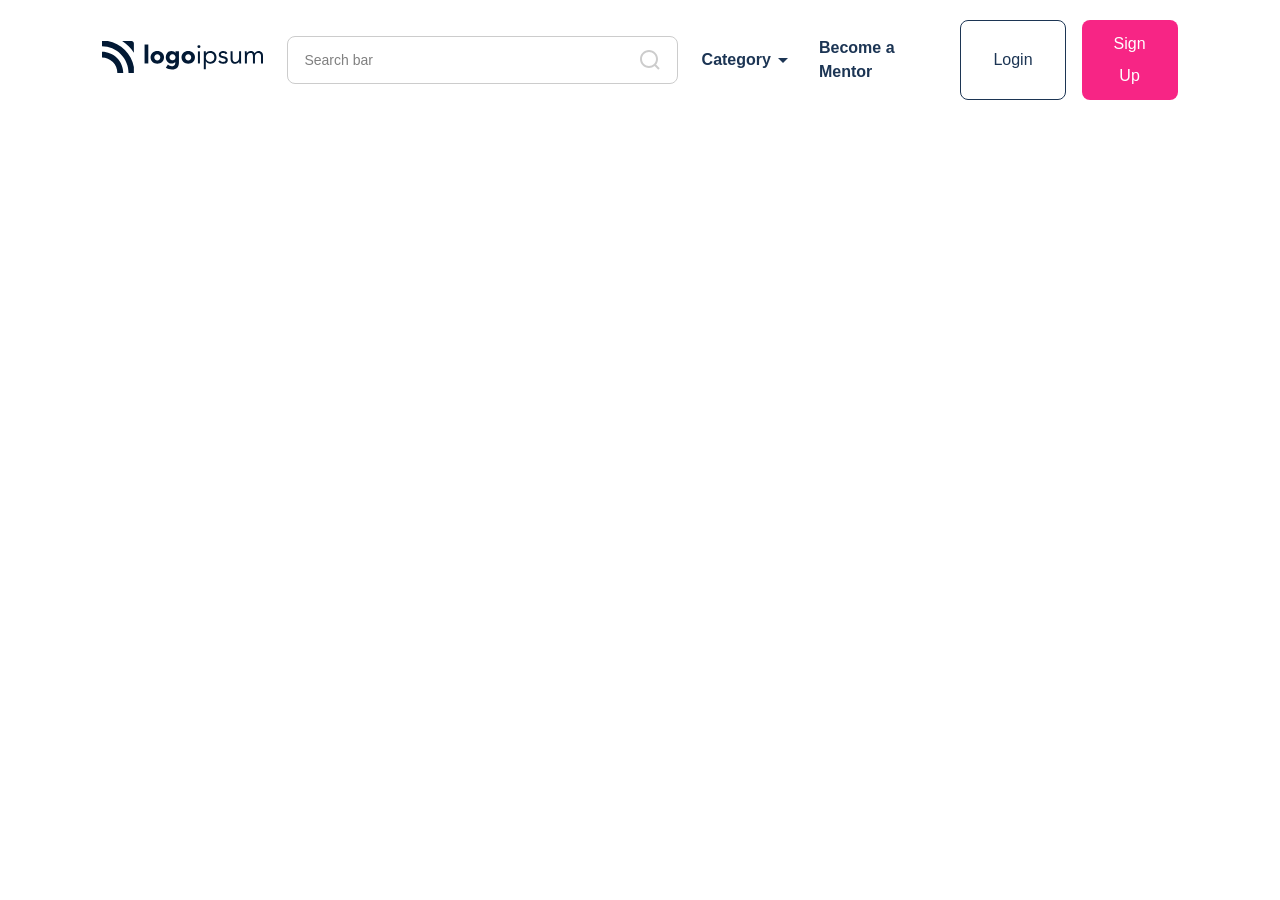
==== commit 2a3647c9: "feat: init main page" ====
--- a/index.html
+++ b/index.html
@@ -9,488 +9,61 @@
     <link rel="preconnect" href="https://fonts.googleapis.com">
     <link rel="preconnect" href="https://fonts.gstatic.com" crossorigin>
     <link href="https://fonts.googleapis.com/css2?family=Rubik:wght@300;400;500;600;700&display=swap" rel="stylesheet">
-    <link rel="stylesheet" href="styles.css">
+    <link rel="stylesheet" href="index-styles.css">
 </head>
 
 <body>
     <header>
-        <div class="overlay">
-            <nav class="navbar">
-                <div class="nav__logo">
-                    <img src="assets/logo.svg">
-                </div>
-                <div class="nav__search">
-                    <form>
-                        <input class="searchbar" type="search" placeholder="Search bar">
-                        <input type="image" name="submit" class="search__icon" src="assets/search.svg">
-                    </form>
-                </div>
-                <div class="nav__menu">
-                    <p>Category</p>
-                    <img src="assets/arrow-drop-down.svg">
-                </div>
-                <p class="nav__text">Become a Mentor</p>
-                <div class="profile">
-                    <img src="assets/keyboard-arrow-down.svg">
+        <nav class="navbar">
+            <div class="nav__logo">
+                <img src="assets/dark-logo.svg">
+            </div>
+            <div class="nav__search">
+                <form>
+                    <input class="searchbar" type="search" placeholder="Search bar">
+                    <input type="image" name="submit" class="search__icon" src="assets/dark-search.svg">
+                </form>
+            </div>
+            <div class="nav__menu">
+                <p>Category</p>
+                <img src="assets/dark-arrow-drop-down.svg">
+            </div>
+            <p class="nav__text">Become a Mentor</p>
+            <div class="account-buttons">
+                <button class="login-button" id="openLoginDialog" type="button">Login</button>
+                <button class="signup-button" type="button">Sign Up</button>
+            </div>
+
+            <div class="profile" style="display: none;">
+                <img src="assets/dark-keyboard-arrow-down.svg">
+                <a class="profile-holder" href="profile.html">
                     <img class="profile__img" src="/">
                     <p>Romadhon@gmail.com</p>
-                </div>
-            </nav>
-        </div>
-    </header>
-    <main>
-        <div class="profile__container">
-            <img class="profile__photo" src="/">
-            <div class="profile__text-container">
-                <h4 class="profile__name">Romadhona Syarifuddin</h4>
-                <p class="profile__description">Full Stack Web Designer</p>
-            </div>
-        </div>
-        <nav>
-            <div class="nav__list">
-                <h4 class="nav__item nav__item--active">My courses</h4>
-                <h4 class="nav__item">Wishlist</h4>
-                <h4 class="nav__item">My certificate</h4>
-            </div>
-        </nav>
-        <div class="courses">
-            <!-- ПЕРВАЯ -->
-            <div class="course-card active-card">
-                <div class="course-card__image-container">
-                    <img class="course-card__img" src="/">
-                    <button type="button" class="course-card__button">UI/UX Design</button>
-                </div>
-                <p class="course-card__header">Interpersonal Skills - Work Better With Others!</p>
-                <p class="course-card__description">Tanah Air Team</p>
-                <div class="rating">
-                    <div class="rating-img">
-                        <img src="assets/rating.svg">
-                        <img src="assets/rating.svg">
-                        <img src="assets/rating.svg">
-                        <img src="assets/rating.svg">
-                        <img src="assets/rating.svg">
-                    </div>
-                    <p class="rating-text">(2078)</p>
-                </div>
-                <div class="price">
-                    <s class="strike-price">$640</s>
-                    <h6 class="real-price">$384</h6>
-                </div>
-            </div>
-            <!-- ВТОРАЯ -->
-            <div class="course-card">
-                <div class="course-card__image-container">
-                    <img class="course-card__img" src="/">
-                    <button type="button" class="course-card__button">Web Developer</button>
-                </div>
-                <p class="course-card__header">How to become an Expert Web Developer</p>
-                <p class="course-card__description">Tanah Air Team</p>
-                <div class="rating">
-                    <div class="rating-img">
-                        <img src="assets/rating.svg">
-                        <img src="assets/rating.svg">
-                        <img src="assets/rating.svg">
-                        <img src="assets/rating.svg">
-                        <img src="assets/rating.svg">
-                    </div>
-                    <p class="rating-text">(2078)</p>
-                </div>
-                <div class="price">
-                    <s class="strike-price">$640</s>
-                    <h6 class="real-price">$735</h6>
-                </div>
-            </div>
-            <!-- ТРЕТЬЯ -->
-            <div class="course-card">
-                <div class="course-card__image-container">
-                    <img class="course-card__img" src="/">
-                    <button type="button" class="course-card__button">UX Research</button>
-                </div>
-                <p class="course-card__header">User Experience Design</br>Essentials</p>
-                <p class="course-card__description">Tanah Air Team</p>
-                <div class="rating">
-                    <div class="rating-img">
-                        <img src="assets/rating.svg">
-                        <img src="assets/rating.svg">
-                        <img src="assets/rating.svg">
-                        <img src="assets/rating.svg">
-                        <img src="assets/rating.svg">
-                    </div>
-                    <p class="rating-text">(2078)</p>
-                </div>
-                <div class="price">
-                    <s class="strike-price">$640</s>
-                    <h6 class="real-price">$826</h6>
-                </div>
-            </div>
-            <!-- ЧЕТВЕРТАЯ -->
-            <div class="course-card">
-                <div class="course-card__image-container">
-                    <img class="course-card__img" src="/">
-                    <button type="button" class="course-card__button">3D Design</button>
-                </div>
-                <p class="course-card__header">Creating 3D Modelling in</br>Blender </p>
-                <p class="course-card__description">Tanah Air Team</p>
-                <div class="rating">
-                    <div class="rating-img">
-                        <img src="assets/rating.svg">
-                        <img src="assets/rating.svg">
-                        <img src="assets/rating.svg">
-                        <img src="assets/rating.svg">
-                        <img src="assets/rating.svg">
-                    </div>
-                    <p class="rating-text">(2078)</p>
-                </div>
-                <div class="price">
-                    <s class="strike-price">$640</s>
-                    <h6 class="real-price">$710</h6>
-                </div>
+                </a>
             </div>
 
-            <!-- ПЕРВАЯ -->
-            <div class="course-card">
-                <div class="course-card__image-container">
-                    <img class="course-card__img" src="/">
-                    <button type="button" class="course-card__button">UI/UX Design</button>
-                </div>
-                <p class="course-card__header">Interpersonal Skills - Work Better With Others!</p>
-                <p class="course-card__description">Tanah Air Team</p>
-                <div class="rating">
-                    <div class="rating-img">
-                        <img src="assets/rating.svg">
-                        <img src="assets/rating.svg">
-                        <img src="assets/rating.svg">
-                        <img src="assets/rating.svg">
-                        <img src="assets/rating.svg">
-                    </div>
-                    <p class="rating-text">(2078)</p>
-                </div>
-                <div class="price">
-                    <s class="strike-price">$640</s>
-                    <h6 class="real-price">$384</h6>
-                </div>
-            </div>
-            <!-- ВТОРАЯ -->
-            <div class="course-card">
-                <div class="course-card__image-container">
-                    <img class="course-card__img" src="/">
-                    <button type="button" class="course-card__button">Web Developer</button>
-                </div>
-                <p class="course-card__header">How to become an Expert Web Developer</p>
-                <p class="course-card__description">Tanah Air Team</p>
-                <div class="rating">
-                    <div class="rating-img">
-                        <img src="assets/rating.svg">
-                        <img src="assets/rating.svg">
-                        <img src="assets/rating.svg">
-                        <img src="assets/rating.svg">
-                        <img src="assets/rating.svg">
-                    </div>
-                    <p class="rating-text">(2078)</p>
-                </div>
-                <div class="price">
-                    <s class="strike-price">$640</s>
-                    <h6 class="real-price">$735</h6>
-                </div>
-            </div>
-            <!-- ТРЕТЬЯ -->
-            <div class="course-card">
-                <div class="course-card__image-container">
-                    <img class="course-card__img" src="/">
-                    <button type="button" class="course-card__button">UX Research</button>
-                </div>
-                <p class="course-card__header">User Experience Design</br>Essentials</p>
-                <p class="course-card__description">Tanah Air Team</p>
-                <div class="rating">
-                    <div class="rating-img">
-                        <img src="assets/rating.svg">
-                        <img src="assets/rating.svg">
-                        <img src="assets/rating.svg">
-                        <img src="assets/rating.svg">
-                        <img src="assets/rating.svg">
-                    </div>
-                    <p class="rating-text">(2078)</p>
-                </div>
-                <div class="price">
-                    <s class="strike-price">$640</s>
-                    <h6 class="real-price">$826</h6>
-                </div>
-            </div>
-            <!-- ЧЕТВЕРТАЯ -->
-            <div class="course-card">
-                <div class="course-card__image-container">
-                    <img class="course-card__img" src="/">
-                    <button type="button" class="course-card__button">3D Design</button>
-                </div>
-                <p class="course-card__header">Creating 3D Modelling in</br>Blender </p>
-                <p class="course-card__description">Tanah Air Team</p>
-                <div class="rating">
-                    <div class="rating-img">
-                        <img src="assets/rating.svg">
-                        <img src="assets/rating.svg">
-                        <img src="assets/rating.svg">
-                        <img src="assets/rating.svg">
-                        <img src="assets/rating.svg">
-                    </div>
-                    <p class="rating-text">(2078)</p>
-                </div>
-                <div class="price">
-                    <s class="strike-price">$640</s>
-                    <h6 class="real-price">$710</h6>
-                </div>
-            </div>
-
-            <!-- ПЕРВАЯ -->
-            <div class="course-card">
-                <div class="course-card__image-container">
-                    <img class="course-card__img" src="/">
-                    <button type="button" class="course-card__button">UI/UX Design</button>
-                </div>
-                <p class="course-card__header">Interpersonal Skills - Work Better With Others!</p>
-                <p class="course-card__description">Tanah Air Team</p>
-                <div class="rating">
-                    <div class="rating-img">
-                        <img src="assets/rating.svg">
-                        <img src="assets/rating.svg">
-                        <img src="assets/rating.svg">
-                        <img src="assets/rating.svg">
-                        <img src="assets/rating.svg">
-                    </div>
-                    <p class="rating-text">(2078)</p>
-                </div>
-                <div class="price">
-                    <s class="strike-price">$640</s>
-                    <h6 class="real-price">$384</h6>
-                </div>
-            </div>
-            <!-- ВТОРАЯ -->
-            <div class="course-card">
-                <div class="course-card__image-container">
-                    <img class="course-card__img" src="/">
-                    <button type="button" class="course-card__button">Web Developer</button>
-                </div>
-                <p class="course-card__header">How to become an Expert Web Developer</p>
-                <p class="course-card__description">Tanah Air Team</p>
-                <div class="rating">
-                    <div class="rating-img">
-                        <img src="assets/rating.svg">
-                        <img src="assets/rating.svg">
-                        <img src="assets/rating.svg">
-                        <img src="assets/rating.svg">
-                        <img src="assets/rating.svg">
-                    </div>
-                    <p class="rating-text">(2078)</p>
-                </div>
-                <div class="price">
-                    <s class="strike-price">$640</s>
-                    <h6 class="real-price">$735</h6>
-                </div>
-            </div>
-            <!-- ТРЕТЬЯ -->
-            <div class="course-card">
-                <div class="course-card__image-container">
-                    <img class="course-card__img" src="/">
-                    <button type="button" class="course-card__button">UX Research</button>
-                </div>
-                <p class="course-card__header">User Experience Design</br>Essentials</p>
-                <p class="course-card__description">Tanah Air Team</p>
-                <div class="rating">
-                    <div class="rating-img">
-                        <img src="assets/rating.svg">
-                        <img src="assets/rating.svg">
-                        <img src="assets/rating.svg">
-                        <img src="assets/rating.svg">
-                        <img src="assets/rating.svg">
-                    </div>
-                    <p class="rating-text">(2078)</p>
-                </div>
-                <div class="price">
-                    <s class="strike-price">$640</s>
-                    <h6 class="real-price">$826</h6>
-                </div>
-            </div>
-            <!-- ЧЕТВЕРТАЯ -->
-            <div class="course-card">
-                <div class="course-card__image-container">
-                    <img class="course-card__img" src="/">
-                    <button type="button" class="course-card__button">3D Design</button>
-                </div>
-                <p class="course-card__header">Creating 3D Modelling in</br>Blender </p>
-                <p class="course-card__description">Tanah Air Team</p>
-                <div class="rating">
-                    <div class="rating-img">
-                        <img src="assets/rating.svg">
-                        <img src="assets/rating.svg">
-                        <img src="assets/rating.svg">
-                        <img src="assets/rating.svg">
-                        <img src="assets/rating.svg">
-                    </div>
-                    <p class="rating-text">(2078)</p>
-                </div>
-                <div class="price">
-                    <s class="strike-price">$640</s>
-                    <h6 class="real-price">$710</h6>
-                </div>
-            </div>
-
-            <!-- ПЕРВАЯ -->
-            <div class="course-card">
-                <div class="course-card__image-container">
-                    <img class="course-card__img" src="/">
-                    <button type="button" class="course-card__button">UI/UX Design</button>
-                </div>
-                <p class="course-card__header">Interpersonal Skills - Work Better With Others!</p>
-                <p class="course-card__description">Tanah Air Team</p>
-                <div class="rating">
-                    <div class="rating-img">
-                        <img src="assets/rating.svg">
-                        <img src="assets/rating.svg">
-                        <img src="assets/rating.svg">
-                        <img src="assets/rating.svg">
-                        <img src="assets/rating.svg">
-                    </div>
-                    <p class="rating-text">(2078)</p>
-                </div>
-                <div class="price">
-                    <s class="strike-price">$640</s>
-                    <h6 class="real-price">$384</h6>
-                </div>
-            </div>
-            <!-- ВТОРАЯ -->
-            <div class="course-card">
-                <div class="course-card__image-container">
-                    <img class="course-card__img" src="/">
-                    <button type="button" class="course-card__button">Web Developer</button>
-                </div>
-                <p class="course-card__header">How to become an Expert Web Developer</p>
-                <p class="course-card__description">Tanah Air Team</p>
-                <div class="rating">
-                    <div class="rating-img">
-                        <img src="assets/rating.svg">
-                        <img src="assets/rating.svg">
-                        <img src="assets/rating.svg">
-                        <img src="assets/rating.svg">
-                        <img src="assets/rating.svg">
-                    </div>
-                    <p class="rating-text">(2078)</p>
-                </div>
-                <div class="price">
-                    <s class="strike-price">$640</s>
-                    <h6 class="real-price">$735</h6>
-                </div>
-            </div>
-            <!-- ТРЕТЬЯ -->
-            <div class="course-card">
-                <div class="course-card__image-container">
-                    <img class="course-card__img" src="/">
-                    <button type="button" class="course-card__button">UX Research</button>
-                </div>
-                <p class="course-card__header">User Experience Design</br>Essentials</p>
-                <p class="course-card__description">Tanah Air Team</p>
-                <div class="rating">
-                    <div class="rating-img">
-                        <img src="assets/rating.svg">
-                        <img src="assets/rating.svg">
-                        <img src="assets/rating.svg">
-                        <img src="assets/rating.svg">
-                        <img src="assets/rating.svg">
-                    </div>
-                    <p class="rating-text">(2078)</p>
-                </div>
-                <div class="price">
-                    <s class="strike-price">$640</s>
-                    <h6 class="real-price">$826</h6>
-                </div>
-            </div>
-            <!-- ЧЕТВЕРТАЯ -->
-            <div class="course-card">
-                <div class="course-card__image-container">
-                    <img class="course-card__img" src="/">
-                    <button type="button" class="course-card__button">3D Design</button>
-                </div>
-                <p class="course-card__header">Creating 3D Modelling in</br>Blender </p>
-                <p class="course-card__description">Tanah Air Team</p>
-                <div class="rating">
-                    <div class="rating-img">
-                        <img src="assets/rating.svg">
-                        <img src="assets/rating.svg">
-                        <img src="assets/rating.svg">
-                        <img src="assets/rating.svg">
-                        <img src="assets/rating.svg">
-                    </div>
-                    <p class="rating-text">(2078)</p>
-                </div>
-                <div class="price">
-                    <s class="strike-price">$640</s>
-                    <h6 class="real-price">$710</h6>
-                </div>
-            </div>
-
-        </div>
-
-        <!-- FOOTER -->
-        <footer class="footer">
-
-            <div class="upper-footer">
-                <div class="upper-footer__main">
-                    <img class="footer-logo" src="assets/logo.svg">
-                    <p class="upper-footer__text">Lorem ipsum dolor sit amet, consectetur adipiscing elit. Amet
-                        tristique placerat eleifend aliquam pellentesque facilisis ultrices. Imperdiet mus urna egestas
-                        at tellus. </p>
-                </div>
-                <div class="upper-footer__links">
-                    <div class="links">
-                        <div class="links__header-wrapper">
-                            <button class="links__toggle" type="button">
-                                <img src="assets/arrow-drop-down.svg" alt="dropdown">
-                            </button>
-                            <p class="links__header">About</p>
+            <dialog class="loginDialog" aria-labelledby="dialogTitle">
+                <h4 id="dialogTitle">Login</h2>
+                    <form id="loginDialogForm" method="dialog">
+                        <div class="form-group">
+                            <label for="email">Email</label>
+                            <input type="email" name="email" id="email" required autocomplete="email"
+                                placeholder="Enter your email">
                         </div>
-                        <div class="links-list">
-                            <p class="footer-link">About us</p>
-                            <p class="footer-link">Courses</p>
-                            <p class="footer-link">Mentor</p>
-                            <p class="footer-link">Contact Us</p>
+                        <div class="form-group">
+                            <label for="password">Password</label>
+                            <input type="password" name="password" id="password" required
+                                placeholder="Enter your password">
                         </div>
-                    </div>
-                    <div class="links">
-                        <div class="links__header-wrapper">
-                            <button class="links__toggle" type="button">
-                                <img src="assets/arrow-drop-down.svg" alt="dropdown">
-                            </button>
-                            <p class="links__header">Support</p>
+                        <div class="form-actions">
+                            <button type="submit">Login</button>
+                            <button type="button" id="closeLoginDialog">Cancel</button>
                         </div>
-                        <div class="links-list">
-                            <p class="footer-link">Careers</p>
-                            <p class="footer-link">Help & Support</p>
-                            <p class="footer-link">Blog</p>
-                        </div>
-                    </div>
-                     <div class="links">
-                        <div class="links__header-wrapper">
-                            <button class="links__toggle" type="button">
-                                <img src="assets/arrow-drop-down.svg" alt="dropdown">
-                            </button>
-                            <p class="links__header">Company</p>
-                        </div>
-                        <div class="links-list">
-                            <p class="footer-link">Privacy Policy</p>
-                            <p class="footer-link">Terms of Service</p>
-                            <p class="footer-link">Code of Conduct</p>
-                        </div>
-                    </div>
-                </div>
-            </div>
-
-            <div class="lower-footer">
-                <div class="menu-bottom">
-                    <a class="menu-bottom__link" href="/">Privacy Policy</a>
-                    <a class="menu-bottom__link" href="/">Terms and Condition</a>
-                </div>
-                <p class="footer-rights">@2020 TanahAir Studio. All rights reserved.</p>
-            </div>
-        </footer>
-    </main>
+                    </form>
+            </dialog>
+        </nav>
+    </header>
+    <script src="mainpage-scripts.js"></script>
 </body>
 
 </html>
--- a/index-styles.css
+++ b/index-styles.css
@@ -0,0 +1,244 @@
+:root {
+    --color-body: #808080;
+    --color-white: #FFFFFF;
+    --color-grey: #AAAAAA;
+    --color-disable: #E5E5e5;
+    --color-title: #1C3554;
+    --color-pink: #F72585;
+    --color-orange: #FAA307;
+    --color-in-field: #cccccc;
+    --color-blue: #4586D6;
+    --color-navy: #021934;
+
+    --font-primary: 'Montserrat', sans-serif;
+    --font-header: 'Rubik', 'Montserrat', sans-serif;
+    --font-semibold: "Montserrat SemiBold", sans-serif;
+    --font-fallback: -apple-system, BlinkMacSystemFont, 'Segoe UI', Roboto, Oxygen, Ubuntu, Cantarell, sans-serif;
+
+    --radius: 8px;
+    --shadow: 40px 40px 57px 0px rgba(0, 0, 0, 0.1);
+}
+
+* {
+    box-sizing: border-box;
+}
+
+html,
+body {
+    padding: 0;
+    margin: 0;
+    width: 100%;
+}
+
+body {
+    background-color: var(--color-white);
+    font-family: var(--font-primary), var(--font-fallback);
+    font-size: 16px;
+    line-height: 1.5rem;
+}
+
+h4 {
+    font-size: 2rem;
+    line-height: 1.5em;
+}
+
+h6 {
+    font-size: 1.5rem;
+    line-height: 1.5em;
+}
+
+/* HEADER */
+header {
+    width: 100%;
+}
+
+.navbar {
+    width: 100%;
+    height: 120px;
+    /* padding: 36px 104px; */
+    padding: clamp(16px, 2.5vw, 36px) clamp(20px, 8vw, 104px);
+    color: var(--color-title);
+    background-color: var(--color-white);
+    display: flex;
+    align-items: center;
+    justify-content: space-between;
+    /* gap: 24px; */
+    gap: clamp(12px, 2vw, 24px);
+    box-sizing: border-box;
+}
+
+.nav__logo img {
+    height: 32px;
+    width: auto;
+}
+
+.nav__search {
+    position: relative;
+    flex: 0 1 443px;
+    min-width: 225px;
+}
+
+.nav__search form {
+    position: relative;
+}
+
+.searchbar,
+#email,
+#password {
+    width: 100%;
+    height: 48px;
+    border-radius: var(--radius);
+    border: 1px solid var(--color-in-field);
+    padding: 0 16px;
+    color: var(--color-title);
+}
+
+.searchbar::placeholder,
+#email::placeholder, 
+#password::placeholder {
+    opacity: 1;
+    color: var(--color-body);
+    font-family: var(--font-primary);
+    font-size: 0.875rem;
+}
+
+.search__icon {
+    position: absolute;
+    right: 16px;
+    top: 50%;
+    transform: translateY(-50%);
+    width: 24px;
+    height: 24px;
+}
+
+.nav__menu {
+    display: flex;
+    align-items: center;
+}
+
+.nav__menu p {
+    font-size: 1rem;
+    font-weight: 700;
+    margin: 0;
+}
+
+.nav__menu img {
+    width: 24px;
+    height: auto;
+    max-height: 24px;
+}
+
+.nav__text {
+    font-weight: 600;
+    margin: 0;
+}
+
+.profile {
+    display: flex;
+    gap: 0.5rem;
+}
+
+.profile-holder{
+    display: flex;
+    gap: 0.5rem;
+    text-decoration: none;
+}
+
+.profile p {
+    text-decoration: none;
+    color: var(--color-title);
+    font-family: var(--font-semibold);
+    font-size: 0.875rem;
+    font-weight: 400px;
+}
+
+.profile__img {
+    width: 48px;
+    height: 48px;
+    border-radius: 50%;
+    object-fit: cover;
+    background-color: var(--color-grey);
+}
+
+.account-buttons{
+    display: flex;
+    gap: 1rem;
+}
+
+.login-button{
+    padding: 8px 32px;
+    border-radius: var(--radius);
+    background-color: var(--color-white);
+    border: 1px solid var(--color-title);
+
+    font-family: var(--font-semibold);
+    font-size: 1rem;
+    font-weight: 400;
+    color: var(--color-title);
+    line-height: 2rem;
+}
+
+.signup-button{
+    padding: 8px 32px;
+    border-radius: var(--radius);
+    background-color: var(--color-pink);
+    border: none;
+
+    font-family: var(--font-semibold);
+    font-size: 1rem;
+    font-weight: 400;
+    color: var(--color-white);
+    line-height: 2rem;
+}
+
+.loginDialog{
+    position: static;
+    border-radius: 24px;
+    box-shadow: var(--shadow);
+    width: 400px;
+    color: var(--color-title);
+}
+
+#dialogTitle{
+    font-family: var(--font-header);
+    text-align: center;
+    margin-block: 1rem;
+}
+
+#loginDialogForm{
+    display: grid;
+    gap: 20px;
+}
+
+.form-group{
+    display: grid;
+    gap: 2px;
+}
+
+.form-group label{
+    font-family: var(--font-semibold);
+    padding-left: 8px;
+    /* font-weight: 350; */
+}
+
+.form-actions{
+    display: flex;
+    gap: 20px;
+}
+
+.form-actions button{
+    padding: 8px 32px;
+    border-radius: var(--radius);
+    background-color: var(--color-pink);
+    border: none;
+
+    font-family: var(--font-semibold);
+    font-weight: 400;
+    color: var(--color-white);
+    line-height: 2rem;
+}
+
+#closeLoginDialog{
+    background-color: var(--color-grey);
+    color: var(--color-white);
+}
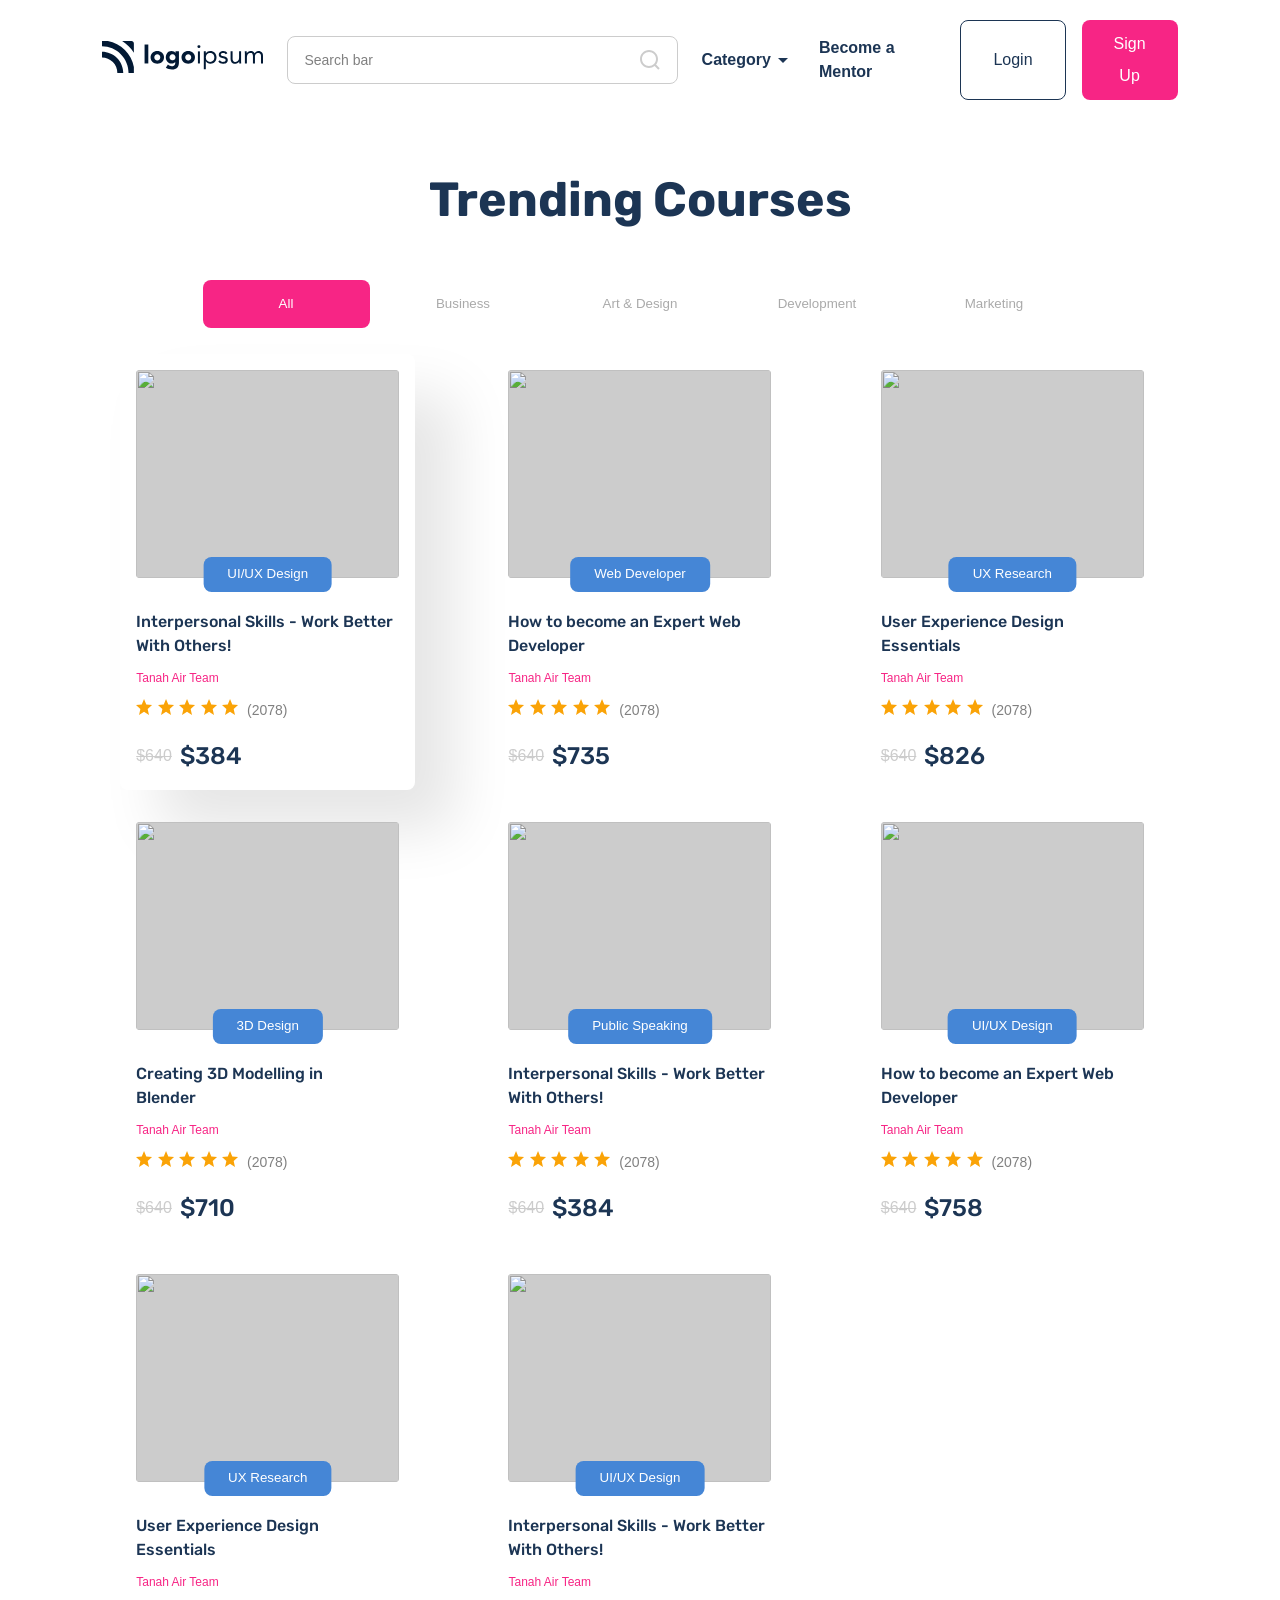
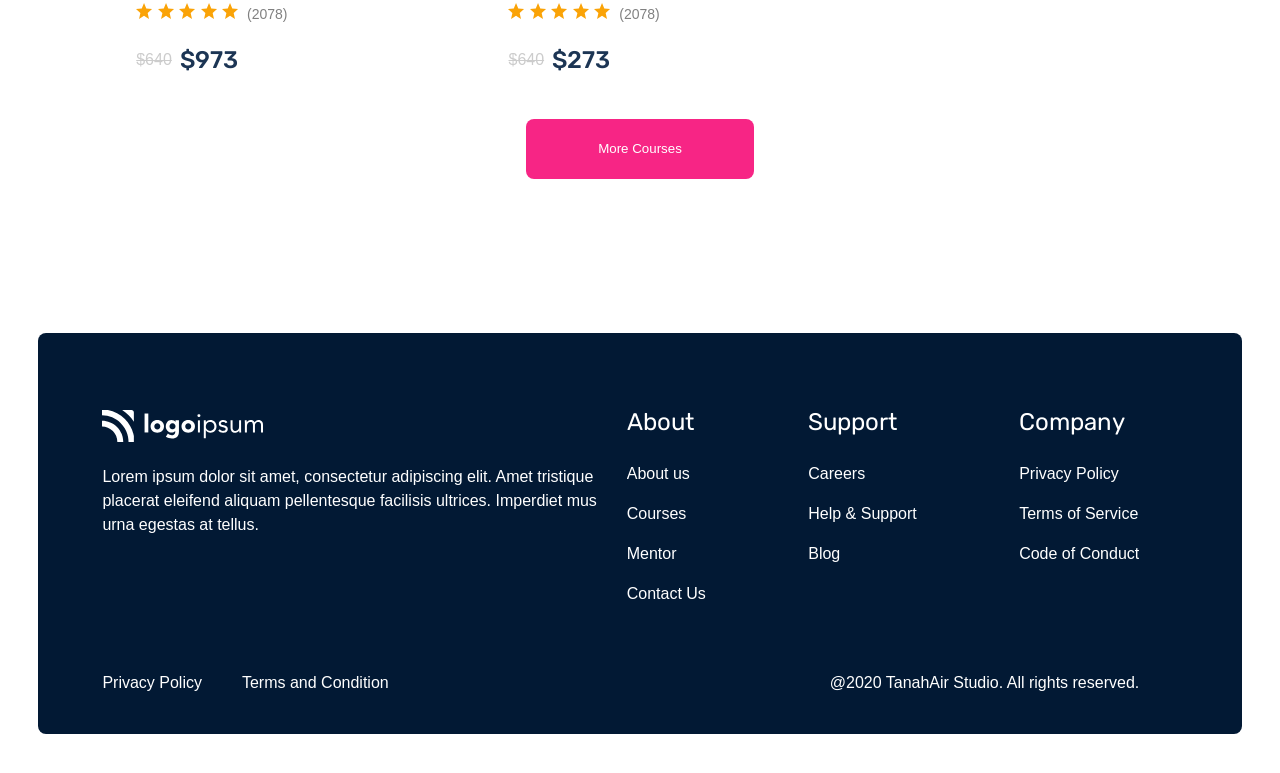
==== commit 18be38e6: "feat: add courses main page" ====
--- a/index.html
+++ b/index.html
@@ -31,7 +31,7 @@
             <p class="nav__text">Become a Mentor</p>
             <div class="account-buttons">
                 <button class="login-button" id="openLoginDialog" type="button">Login</button>
-                <button class="signup-button" type="button">Sign Up</button>
+                <button class="signup-button" id="openSignupDialog" type="button">Sign Up</button>
             </div>
 
             <div class="profile" style="display: none;">
@@ -43,27 +43,323 @@
             </div>
 
             <dialog class="loginDialog" aria-labelledby="dialogTitle">
-                <h4 id="dialogTitle">Login</h2>
-                    <form id="loginDialogForm" method="dialog">
-                        <div class="form-group">
-                            <label for="email">Email</label>
-                            <input type="email" name="email" id="email" required autocomplete="email"
-                                placeholder="Enter your email">
-                        </div>
-                        <div class="form-group">
-                            <label for="password">Password</label>
-                            <input type="password" name="password" id="password" required
-                                placeholder="Enter your password">
-                        </div>
-                        <div class="form-actions">
-                            <button type="submit">Login</button>
-                            <button type="button" id="closeLoginDialog">Cancel</button>
-                        </div>
-                    </form>
+                <h4 id="dialogTitle">Login</h4>
+                <form id="loginDialogForm" method="dialog">
+                    <div class="form-group">
+                        <label for="email">Email</label>
+                        <input type="email" name="email" id="email" required autocomplete="email"
+                            placeholder="Enter your email">
+                    </div>
+                    <div class="form-group">
+                        <label for="password">Password</label>
+                        <input type="password" name="password" id="password" required placeholder="Enter your password">
+                    </div>
+                    <div class="form-actions">
+                        <button type="submit">Login</button>
+                        <button type="button" id="closeLoginDialog">Cancel</button>
+                    </div>
+                </form>
+            </dialog>
+
+            <dialog class="signupDialog" aria-labelledby="dialogTitle">
+                <h4 id="dialogTitle">Sign Up</h4>
+                <form id="signupDialogForm" method="dialog">
+                    <div class="form-group">
+                        <label for="name">Name</label>
+                        <input type="text" name="name" id="name" required autocomplete="given-name"
+                            placeholder="Enter your name">
+                    </div>
+                    <div class="form-group">
+                        <label for="surname">Surname</label>
+                        <input type="text" name="surname" id="surname" required autocomplete='family-name'
+                            placeholder="Enter your surname">
+                    </div>
+                    <div class="form-group">
+                        <label for="email">Email</label>
+                        <input type="email" name="email" id="email" required autocomplete="email"
+                            placeholder="Enter your email">
+                    </div>
+                    <div class="form-group">
+                        <label for="password">Password</label>
+                        <input type="password" name="password" id="password" required placeholder="Enter your password">
+                    </div>
+                    <div class="form-actions">
+                        <button type="submit">Sign Up</button>
+                        <button type="button" id="closeSignupDialog">Cancel</button>
+                    </div>
+                </form>
             </dialog>
         </nav>
     </header>
-    <script src="mainpage-scripts.js"></script>
+    <main>
+        <!-- КАРТОЧКИ -->
+        <div class="courses">
+            <h3 class="courses__header">Trending Courses</h3>
+            <nav class="nav__list">
+                <button class="nav__item nav__item--active" type="button">All</button>
+                <button class="nav__item" type="button">Business</button>
+                <button class="nav__item" type="button">Art & Design</button>
+                <button class="nav__item" type="button">Development</button>
+                <button class="nav__item" type="button">Marketing</button>
+            </nav>
+            <div class="cards">
+                <!-- ПЕРВАЯ -->
+                <div class="course-card active-card">
+                    <div class="course-card__image-container">
+                        <img class="course-card__img" src="/">
+                        <button type="button" class="course-card__button">UI/UX Design</button>
+                    </div>
+                    <p class="course-card__header">Interpersonal Skills - Work Better With Others!</p>
+                    <p class="course-card__description">Tanah Air Team</p>
+                    <div class="rating">
+                        <div class="rating-img">
+                            <img src="assets/rating.svg">
+                            <img src="assets/rating.svg">
+                            <img src="assets/rating.svg">
+                            <img src="assets/rating.svg">
+                            <img src="assets/rating.svg">
+                        </div>
+                        <p class="rating-text">(2078)</p>
+                    </div>
+                    <div class="price">
+                        <s class="strike-price">$640</s>
+                        <h6 class="real-price">$384</h6>
+                    </div>
+                </div>
+
+                <!-- ВТОРАЯ -->
+                <div class="course-card">
+                    <div class="course-card__image-container">
+                        <img class="course-card__img" src="/">
+                        <button type="button" class="course-card__button">Web Developer</button>
+                    </div>
+                    <p class="course-card__header">How to become an Expert Web Developer</p>
+                    <p class="course-card__description">Tanah Air Team</p>
+                    <div class="rating">
+                        <div class="rating-img">
+                            <img src="assets/rating.svg">
+                            <img src="assets/rating.svg">
+                            <img src="assets/rating.svg">
+                            <img src="assets/rating.svg">
+                            <img src="assets/rating.svg">
+                        </div>
+                        <p class="rating-text">(2078)</p>
+                    </div>
+                    <div class="price">
+                        <s class="strike-price">$640</s>
+                        <h6 class="real-price">$735</h6>
+                    </div>
+                </div>
+
+                <!-- ТРЕТЬЯ -->
+                <div class="course-card">
+                    <div class="course-card__image-container">
+                        <img class="course-card__img" src="/">
+                        <button type="button" class="course-card__button">UX Research</button>
+                    </div>
+                    <p class="course-card__header">User Experience Design</br>Essentials</p>
+                    <p class="course-card__description">Tanah Air Team</p>
+                    <div class="rating">
+                        <div class="rating-img">
+                            <img src="assets/rating.svg">
+                            <img src="assets/rating.svg">
+                            <img src="assets/rating.svg">
+                            <img src="assets/rating.svg">
+                            <img src="assets/rating.svg">
+                        </div>
+                        <p class="rating-text">(2078)</p>
+                    </div>
+                    <div class="price">
+                        <s class="strike-price">$640</s>
+                        <h6 class="real-price">$826</h6>
+                    </div>
+                </div>
+
+                <!-- ЧЕТВЕРТАЯ -->
+                <div class="course-card">
+                    <div class="course-card__image-container">
+                        <img class="course-card__img" src="/">
+                        <button type="button" class="course-card__button">3D Design</button>
+                    </div>
+                    <p class="course-card__header">Creating 3D Modelling in</br>Blender </p>
+                    <p class="course-card__description">Tanah Air Team</p>
+                    <div class="rating">
+                        <div class="rating-img">
+                            <img src="assets/rating.svg">
+                            <img src="assets/rating.svg">
+                            <img src="assets/rating.svg">
+                            <img src="assets/rating.svg">
+                            <img src="assets/rating.svg">
+                        </div>
+                        <p class="rating-text">(2078)</p>
+                    </div>
+                    <div class="price">
+                        <s class="strike-price">$640</s>
+                        <h6 class="real-price">$710</h6>
+                    </div>
+                </div>
+
+                <!-- ПЯТАЯ -->
+                <div class="course-card">
+                    <div class="course-card__image-container">
+                        <img class="course-card__img" src="/">
+                        <button type="button" class="course-card__button">Public Speaking</button>
+                    </div>
+                    <p class="course-card__header">Interpersonal Skills - Work Better With Others!</p>
+                    <p class="course-card__description">Tanah Air Team</p>
+                    <div class="rating">
+                        <div class="rating-img">
+                            <img src="assets/rating.svg">
+                            <img src="assets/rating.svg">
+                            <img src="assets/rating.svg">
+                            <img src="assets/rating.svg">
+                            <img src="assets/rating.svg">
+                        </div>
+                        <p class="rating-text">(2078)</p>
+                    </div>
+                    <div class="price">
+                        <s class="strike-price">$640</s>
+                        <h6 class="real-price">$384</h6>
+                    </div>
+                </div>
+
+                <!-- ШЕСТАЯ -->
+                <div class="course-card">
+                    <div class="course-card__image-container">
+                        <img class="course-card__img" src="/">
+                        <button type="button" class="course-card__button">UI/UX Design</button>
+                    </div>
+                    <p class="course-card__header">How to become an Expert Web Developer</p>
+                    <p class="course-card__description">Tanah Air Team</p>
+                    <div class="rating">
+                        <div class="rating-img">
+                            <img src="assets/rating.svg">
+                            <img src="assets/rating.svg">
+                            <img src="assets/rating.svg">
+                            <img src="assets/rating.svg">
+                            <img src="assets/rating.svg">
+                        </div>
+                        <p class="rating-text">(2078)</p>
+                    </div>
+                    <div class="price">
+                        <s class="strike-price">$640</s>
+                        <h6 class="real-price">$758</h6>
+                    </div>
+                </div>
+
+                <!-- СЕДЬМАЯ -->
+                <div class="course-card">
+                    <div class="course-card__image-container">
+                        <img class="course-card__img" src="/">
+                        <button type="button" class="course-card__button">UX Research</button>
+                    </div>
+                    <p class="course-card__header">User Experience Design</br>Essentials</p>
+                    <p class="course-card__description">Tanah Air Team</p>
+                    <div class="rating">
+                        <div class="rating-img">
+                            <img src="assets/rating.svg">
+                            <img src="assets/rating.svg">
+                            <img src="assets/rating.svg">
+                            <img src="assets/rating.svg">
+                            <img src="assets/rating.svg">
+                        </div>
+                        <p class="rating-text">(2078)</p>
+                    </div>
+                    <div class="price">
+                        <s class="strike-price">$640</s>
+                        <h6 class="real-price">$973</h6>
+                    </div>
+                </div>
+
+                <!-- ВОСЬМАЯ -->
+                <div class="course-card">
+                    <div class="course-card__image-container">
+                        <img class="course-card__img" src="/">
+                        <button type="button" class="course-card__button">UI/UX Design</button>
+                    </div>
+                    <p class="course-card__header">Interpersonal Skills - Work Better With Others!</p>
+                    <p class="course-card__description">Tanah Air Team</p>
+                    <div class="rating">
+                        <div class="rating-img">
+                            <img src="assets/rating.svg">
+                            <img src="assets/rating.svg">
+                            <img src="assets/rating.svg">
+                            <img src="assets/rating.svg">
+                            <img src="assets/rating.svg">
+                        </div>
+                        <p class="rating-text">(2078)</p>
+                    </div>
+                    <div class="price">
+                        <s class="strike-price">$640</s>
+                        <h6 class="real-price">$273</h6>
+                    </div>
+                </div>
+            </div>
+            <button class="more-courses__btn" type="button">More Courses</button>
+        </div>
+
+        <footer class="footer">
+
+            <div class="upper-footer">
+                <div class="upper-footer__main">
+                    <img class="footer-logo" src="assets/logo.svg">
+                    <p class="upper-footer__text">Lorem ipsum dolor sit amet, consectetur adipiscing elit. Amet
+                        tristique placerat eleifend aliquam pellentesque facilisis ultrices. Imperdiet mus urna egestas
+                        at tellus. </p>
+                </div>
+                <div class="upper-footer__links">
+                    <div class="links">
+                        <div class="links__header-wrapper">
+                            <button class="links__toggle" type="button">
+                                <img src="assets/arrow-drop-down.svg" alt="dropdown">
+                            </button>
+                            <p class="links__header">About</p>
+                        </div>
+                        <div class="links-list">
+                            <p class="footer-link">About us</p>
+                            <p class="footer-link">Courses</p>
+                            <p class="footer-link">Mentor</p>
+                            <p class="footer-link">Contact Us</p>
+                        </div>
+                    </div>
+                    <div class="links">
+                        <div class="links__header-wrapper">
+                            <button class="links__toggle" type="button">
+                                <img src="assets/arrow-drop-down.svg" alt="dropdown">
+                            </button>
+                            <p class="links__header">Support</p>
+                        </div>
+                        <div class="links-list">
+                            <p class="footer-link">Careers</p>
+                            <p class="footer-link">Help & Support</p>
+                            <p class="footer-link">Blog</p>
+                        </div>
+                    </div>
+                    <div class="links">
+                        <div class="links__header-wrapper">
+                            <button class="links__toggle" type="button">
+                                <img src="assets/arrow-drop-down.svg" alt="dropdown">
+                            </button>
+                            <p class="links__header">Company</p>
+                        </div>
+                        <div class="links-list">
+                            <p class="footer-link">Privacy Policy</p>
+                            <p class="footer-link">Terms of Service</p>
+                            <p class="footer-link">Code of Conduct</p>
+                        </div>
+                    </div>
+                </div>
+            </div>
+
+            <div class="lower-footer">
+                <div class="menu-bottom">
+                    <a class="menu-bottom__link" href="/">Privacy Policy</a>
+                    <a class="menu-bottom__link" href="/">Terms and Condition</a>
+                </div>
+                <p class="footer-rights">@2020 TanahAir Studio. All rights reserved.</p>
+            </div>
+        </footer>
+    </main>
 </body>
 
 </html>
--- a/index-styles.css
+++ b/index-styles.css
@@ -37,6 +37,11 @@
     line-height: 1.5rem;
 }
 
+h3{
+    font-size: 3rem;
+    line-height: 4rem;
+}
+
 h4 {
     font-size: 2rem;
     line-height: 1.5em;
@@ -83,6 +88,8 @@
 }
 
 .searchbar,
+#name,
+#surname,
 #email,
 #password {
     width: 100%;
@@ -93,9 +100,7 @@
     color: var(--color-title);
 }
 
-.searchbar::placeholder,
-#email::placeholder, 
-#password::placeholder {
+.searchbar::placeholder {
     opacity: 1;
     color: var(--color-body);
     font-family: var(--font-primary);
@@ -191,7 +196,9 @@
     line-height: 2rem;
 }
 
-.loginDialog{
+/* DIALOG FORMS */
+.loginDialog,
+.signupDialog{
     position: static;
     border-radius: 24px;
     box-shadow: var(--shadow);
@@ -205,7 +212,8 @@
     margin-block: 1rem;
 }
 
-#loginDialogForm{
+#loginDialogForm,
+#signupDialogForm{
     display: grid;
     gap: 20px;
 }
@@ -221,6 +229,16 @@
     /* font-weight: 350; */
 }
 
+#name::placeholder,
+#surname::placeholder,
+#email::placeholder, 
+#password::placeholder {
+    opacity: 1;
+    color: var(--color-body);
+    font-family: var(--font-primary);
+    font-size: 0.875rem;
+}
+
 .form-actions{
     display: flex;
     gap: 20px;
@@ -238,7 +256,285 @@
     line-height: 2rem;
 }
 
-#closeLoginDialog{
+#closeLoginDialog,
+#closeSignupDialog{
     background-color: var(--color-grey);
     color: var(--color-white);
+}
+
+/* COURSES */
+.courses__header{
+    font-family: var(--font-header);
+    color: var(--color-title);
+    text-align: center;
+}
+
+.nav__list{
+    margin: 0 auto;
+    list-style: none;
+    display: flex;
+    justify-content: center; /* Центрирует все элементы */
+    align-items: center;
+    gap: 10px;
+    max-width: max-content;
+}
+
+.nav__item{
+    width:167px;
+    padding: 8px 32px;
+    border-radius: var(--radius);
+    border: none;
+    font-family: var(--font-semibold);
+    line-height: 2rem;
+    color: var(--color-grey);
+    background-color: var(--color-white);
+    transition: all 0.3s ease;
+}
+
+.nav__item--active{
+    background-color: var(--color-pink);
+    color: var(--color-white);
+}
+
+/* CARDS */
+.cards {
+    padding: clamp(15px,2vw,40px) clamp(50px,7vw,106px);
+    display: grid;
+    grid-template-columns: repeat(auto-fit, minmax(min(295px, 85vw), 1fr));
+    gap: clamp(0.5rem, 2vw, 1rem);
+}
+
+.course-card {
+    width: 100%;
+    max-width: min(295px, 90vw);
+    aspect-ratio: 295 / 427;
+    border-radius: var(--radius);
+    padding: clamp(12px, 3vw, 16px);
+    transition: all 0.15s ease;
+    justify-self: center;
+    align-self: center;
+}
+
+.active-card {
+    box-shadow: var(--shadow);
+    transition: all 0.15s ease;
+}
+
+.course-card:hover {
+    box-shadow: var(--shadow);
+}
+
+.course-card__image-container {
+    position: relative;
+}
+
+.course-card__img {
+    width: 100%;
+    height: clamp(160px, 45vw, 208px);
+    object-fit: cover;
+    background-color: var(--color-in-field);
+    border-radius: 4px;
+    display: block;
+}
+
+.course-card__button {
+    position: absolute;
+    left: 50%;
+    /* Центрируем по горизонтали ВОПРОСИКИ*/ 
+    bottom: clamp(-14px, 3vw, -16px);   
+    /* Отступ от нижней границы */
+    transform: translateX(-50%);
+    background-color: var(--color-blue);
+    border-radius: var(--radius);
+    padding: clamp(2px,1vw,4px) clamp(20px, 4vw,24px);
+    color: var(--color-white);
+    font-size: clamp(0,7rem,2vw,0.75rem);
+    line-height: 2em;
+    font-family: var(--font-semibold);
+    font-weight: 400;
+    border: none;
+    /* white-space: nowrap; */
+    width: max-content;
+}
+
+.course-card__header {
+    color: var(--color-title);
+    font-family: var(--font-header);
+    font-weight: 500;
+    margin-top: clamp(24px, 6vw,32px);
+    margin-bottom: clamp(6px,1.5vw,8px);
+    /* FONT_SIZE */
+}
+
+.course-card__description {
+    font-size: clamp(0.7rem, 2vw, 0.75rem);
+    color: var(--color-pink);
+    font-family: var(--font-semibold);
+    font-weight: 400;
+    line-height: 2em;
+    margin: 0;
+}
+
+.rating {
+    display: flex;
+    align-items: center;
+    gap: clamp(6px, 1.5vw, 8px);
+    margin-top: clamp(6px, 1.5vw, 8px);
+}
+
+.rating__img img {
+    width: clamp(14px, 3.5vw, 16.05px);
+    height: clamp(14px, 3.5vw, 16px);
+}
+
+.rating-text {
+    margin: 0;
+    color: var(--color-body);
+    font-size: clamp(0.8rem, 2.2vw, 0.875rem);
+    font-family: var(--font-semibold);
+    font-weight: 400;
+}
+
+.price {
+    display: flex;
+    align-items: center;
+    gap: clamp(6px, 1.5vw, 8px);
+    margin-top: clamp(12px, 3vw, 16px);
+}
+.strike-price {
+    color: var(--color-in-field);
+    font-family: "Raleway SemiBold", 'Montserrat', sans-serif;
+    font-weight: 400;
+}
+
+.real-price {
+    margin: 0;
+    font-family: var(--font-header);
+    color: var(--color-title);
+    font-weight: 500;
+    font-size: clamp(1.1rem, 4vw, 1.5rem);
+}
+
+.more-courses__btn{
+    width: 228px;
+    height: 60px;
+    padding: 14px 24px;
+    border-radius: var(--radius);
+    border: none;
+    font-family: var(--font-semibold);
+    line-height: 2rem;
+    background-color: var(--color-pink);
+    color: var(--color-white);
+
+    display: block;
+    margin: 0 auto;
+}
+
+/* FOOTER */
+.footer {
+    /* margin: 160px 40px 40px 40px; */
+    margin: clamp(80px, 12vw, 160px) clamp(20px, 3vw, 40px) clamp(20px, 3vw, 40px) clamp(20px, 3vw, 40px);
+    /* padding: 80px 103px 40px 68px; */
+    padding: clamp(40px, 6vw, 80px) clamp(45px, 8vw, 103px) clamp(20px, 3vw, 40px) clamp(38px, 5vw, 68px);
+    background-color: var(--color-navy);
+    color: var(--color-white);
+    border-radius: var(--radius);
+    display: flex;
+    flex-direction: column;
+    /* gap: 80px; */
+    gap: clamp(16px, 4vw, 80px);
+}
+
+.footer-logo {
+    height: 32px;
+    width: auto;
+}
+
+.upper-footer {
+    display: flex;
+    /* flex-wrap: wrap; */
+    justify-content: space-between;
+    gap: 20px;
+}
+
+.upper-footer__main {
+    max-width: min(500px, 100%);
+    /* max-width: min(500px, 100%); */
+    align-self: flex-start;
+}
+
+.upper-footer__text {
+    font-weight: 400;
+}
+
+.upper-footer__links {
+    align-self: flex-end;
+    display: flex;
+    /* gap: 110px; */
+    gap: clamp(86px, 8vw, 110px);
+    justify-content: space-between;
+}
+
+.links__header-wrapper {
+    display: flex;
+    align-items: center;
+    /* justify-content: space-between; */
+    gap: 0;
+    cursor: pointer;
+    font-size: 1.5rem;
+}
+
+.links__toggle {
+    display: none;
+    background: none;
+    border: none;
+    cursor: pointer;
+    padding: 0;
+    transition: transform 0.15s ease;
+}
+
+.links__toggle.rotated {
+    transform: rotate(180deg);
+}
+
+.links__header {
+    font-family: var(--font-header);
+    font-weight: 400;
+    margin-top: 0;
+    margin-bottom: 1.5rem;
+}
+
+.links-list {
+    transition: max-height 0.3s ease, opacity 0.3s ease;
+    overflow: hidden;
+}
+
+.footer-link {
+    font-family: var(--font-semibold);
+    line-height: 2rem;
+    margin-top: 0;
+    margin-bottom: 0.5rem;
+}
+
+.lower-footer {
+    display: flex;
+    justify-content: space-between;
+}
+
+.menu-bottom {
+    align-self: flex-start;
+    display: flex;
+    gap: 40px;
+}
+
+.menu-bottom__link {
+    line-height: 1.6875rem;
+    text-decoration: none;
+    color: var(--color-white);
+}
+
+.footer-rights {
+    line-height: 1.6875rem;
+    margin: 0;
+    align-self: flex-end;
 }
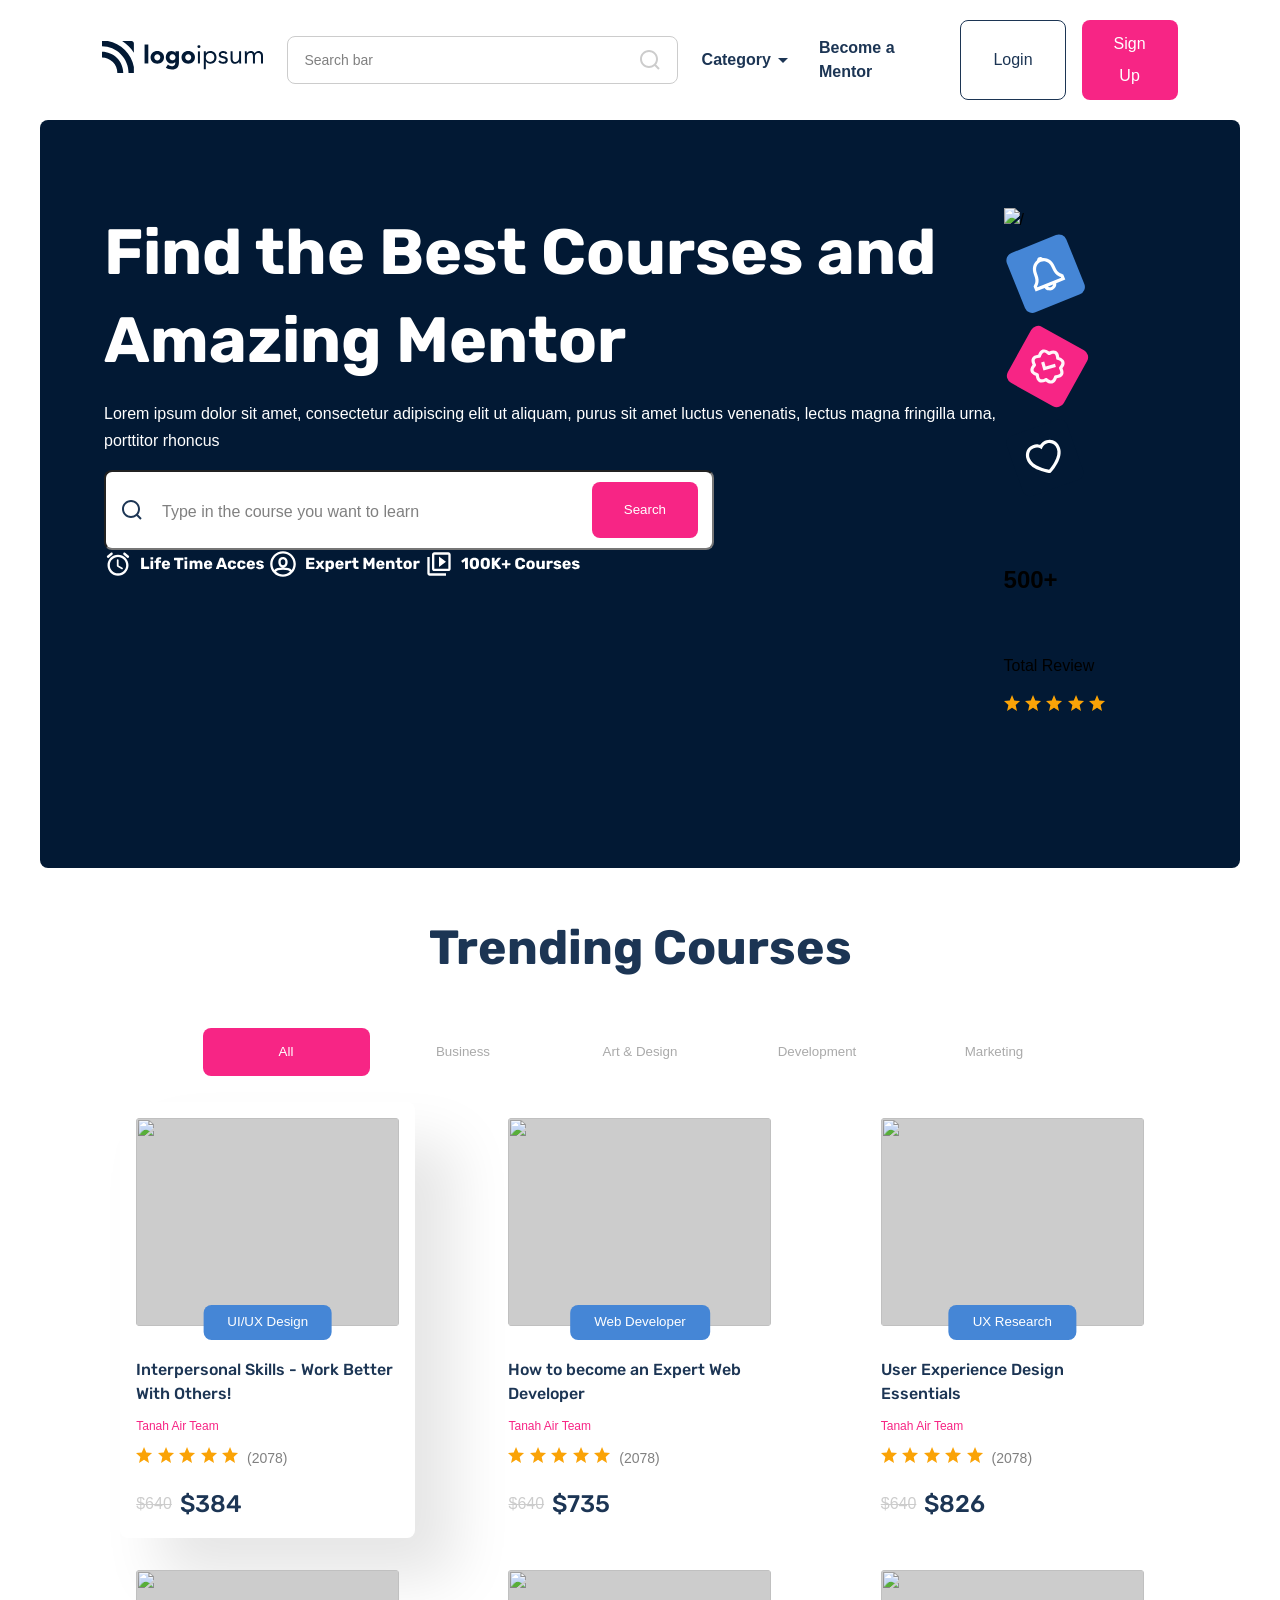
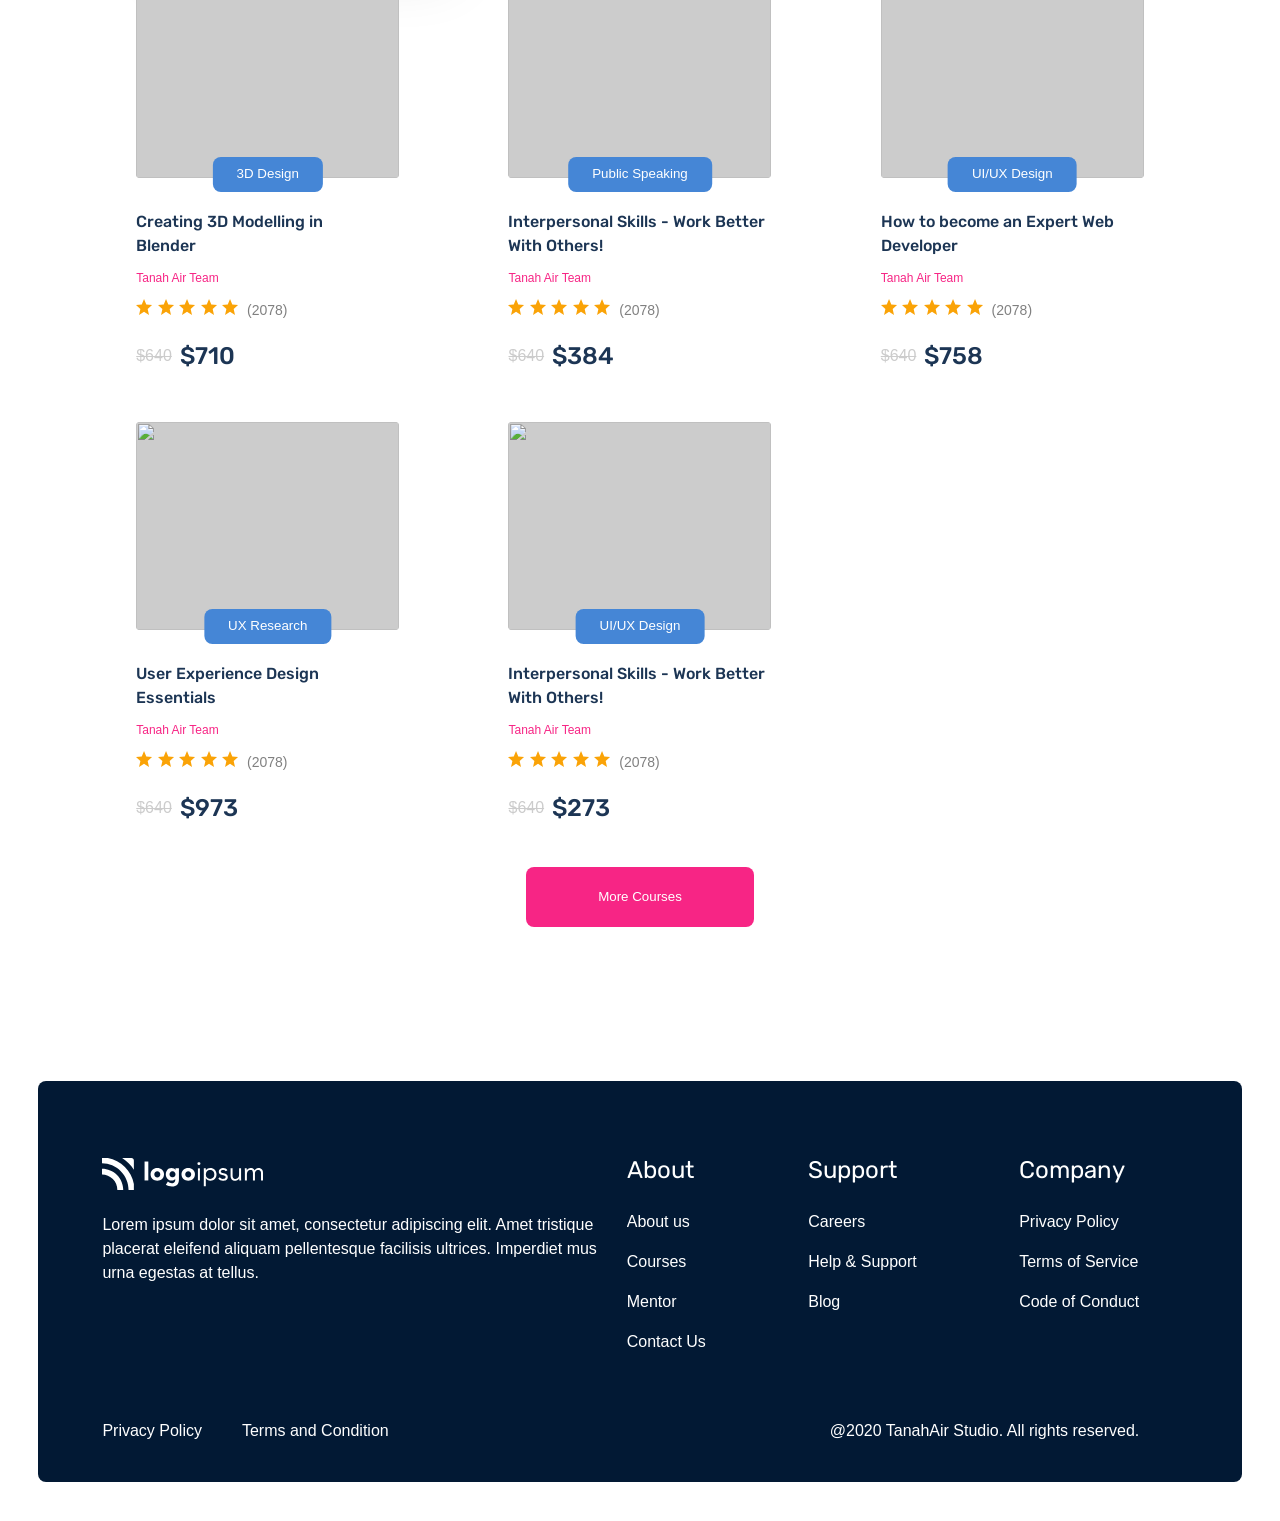
==== commit 3f42d630: "feat: add hero part on main page" ====
--- a/index.html
+++ b/index.html
@@ -92,6 +92,45 @@
         </nav>
     </header>
     <main>
+        <!-- ШАПОЧКА -->
+        <div class="hero">
+            <div class="hero__main-container">
+                <h2 class="hero__header">Find the Best Courses and Amazing Mentor</h2>
+                <p class="hero__text">Lorem ipsum dolor sit amet, consectetur adipiscing elit ut aliquam, purus sit amet
+                    luctus venenatis, lectus magna fringilla urna, porttitor rhoncus </p>
+                <div class="hero__search">
+                    <form>
+                        <input class="hero__searchbar" type="search" placeholder="Type in the course you want to learn">
+                        <input type="image" name="submit" class="hero-search__icon" src="assets/hero-search.svg">
+                        <button class="hero__search-button" type="button">Search</button>
+                    </form>
+                </div>
+                <div class="hero__icons">
+                    <img class="hero__icon" src="assets/life-time-acces.svg" alt="/">
+                    <img class="hero__icon" src="assets/expert-mentor.svg" alt="/">
+                    <img class="hero__icon" src="assets/100-courses.svg" alt="/">
+                </div>
+            </div>
+            <div class="hero__img-container">
+                <img src="/" alt="/">
+                <div>
+                    <img class="hero__img-icon" src="assets/bell.svg" alt="bell">
+                    <img class="hero__img-icon" src="assets/verification.svg" alt="verification">
+                    <img class="hero__ing-icon" src="assets/love.svg" alt="love">
+                    <div class="review">
+                        <h6 class="review-header">500+</h6>
+                        <p class="review-text">Total Review</p>
+                        <div class="review-rating">
+                            <img src="assets/rating.svg" alt="rating">
+                            <img src="assets/rating.svg" alt="rating">
+                            <img src="assets/rating.svg" alt="rating">
+                            <img src="assets/rating.svg" alt="rating">
+                            <img src="assets/rating.svg" alt="rating">
+                        </div>
+                    </div>
+                </div>
+            </div>
+        </div>
         <!-- КАРТОЧКИ -->
         <div class="courses">
             <h3 class="courses__header">Trending Courses</h3>
--- a/index-styles.css
+++ b/index-styles.css
@@ -37,6 +37,11 @@
     line-height: 1.5rem;
 }
 
+h2{
+    font-size: 4rem;
+    line-height: 5.5rem;
+}
+
 h3{
     font-size: 3rem;
     line-height: 4rem;
@@ -262,11 +267,85 @@
     color: var(--color-white);
 }
 
+/* ШАПОЧКА */
+.hero{
+    margin-inline: 40px;
+    width: calc(100%-80px);
+    height: 748px;
+    padding: 88px 64px;
+    border-radius: var(--radius);
+    background-color: var(--color-navy);
+
+    display: flex;
+}
+
+.hero__header{
+    font-family: var(--font-header);
+    font-weight: 700;
+    color: var(--color-white);
+    margin: 0;
+}
+
+.hero__text{
+    color: var(--color-white);
+    line-height: 1.6875rem;
+}
+
+.hero__search{
+    position: relative;
+    flex: 0 1 610px;
+    max-width: 610px
+}
+
+.hero__searchbar{
+    width: 100%;
+    height: 80px;
+    background-color: var(--color-white);
+    color: var(--color-navy);
+    padding: 12px 16px;
+    padding-left: 56px;
+    border-radius: var(--radius);
+    box-sizing: border-box;
+    font-size: 1.25rem;
+}
+
+.hero__searchbar::placeholder{
+    opacity: 1;
+    color: var(--color-body);
+    font-size: 1rem;
+    line-height: 1.6875rem;
+}
+
+.hero-search__icon {
+    position: absolute;
+    left: 16px;
+    top: 50%;
+    transform: translateY(-50%);
+    width: 24px;
+    height: 24px;
+}
+
+.hero__search-button{
+    border-radius: var(--radius);
+    background-color: var(--color-pink);
+    border: none;
+    padding: 12px 32px;
+    color: var(--color-white);
+    font-family: var(--font-semibold);
+    line-height: 2rem;
+
+    position: absolute;
+    right: 16px;
+    top: 50%;
+    transform: translateY(-50%);
+}
+
 /* COURSES */
 .courses__header{
     font-family: var(--font-header);
     color: var(--color-title);
     text-align: center;
+    
 }
 
 .nav__list{
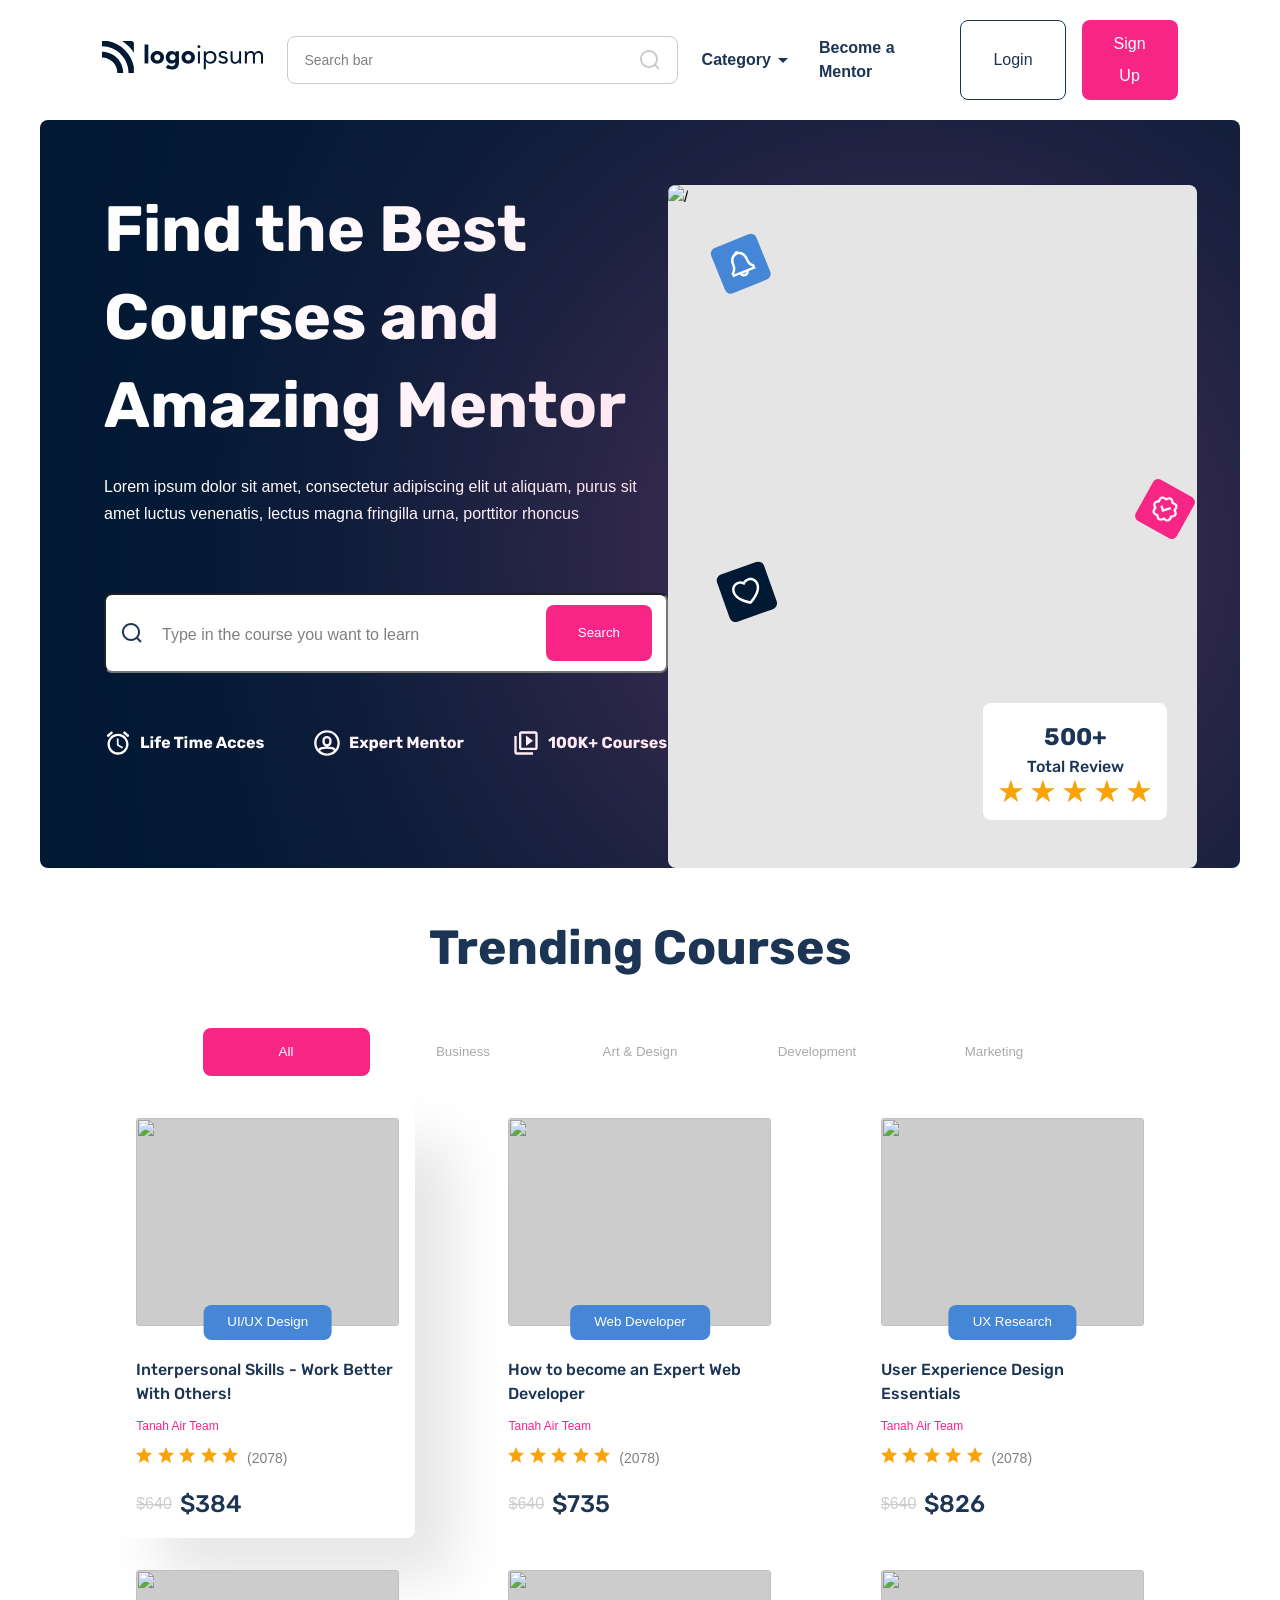
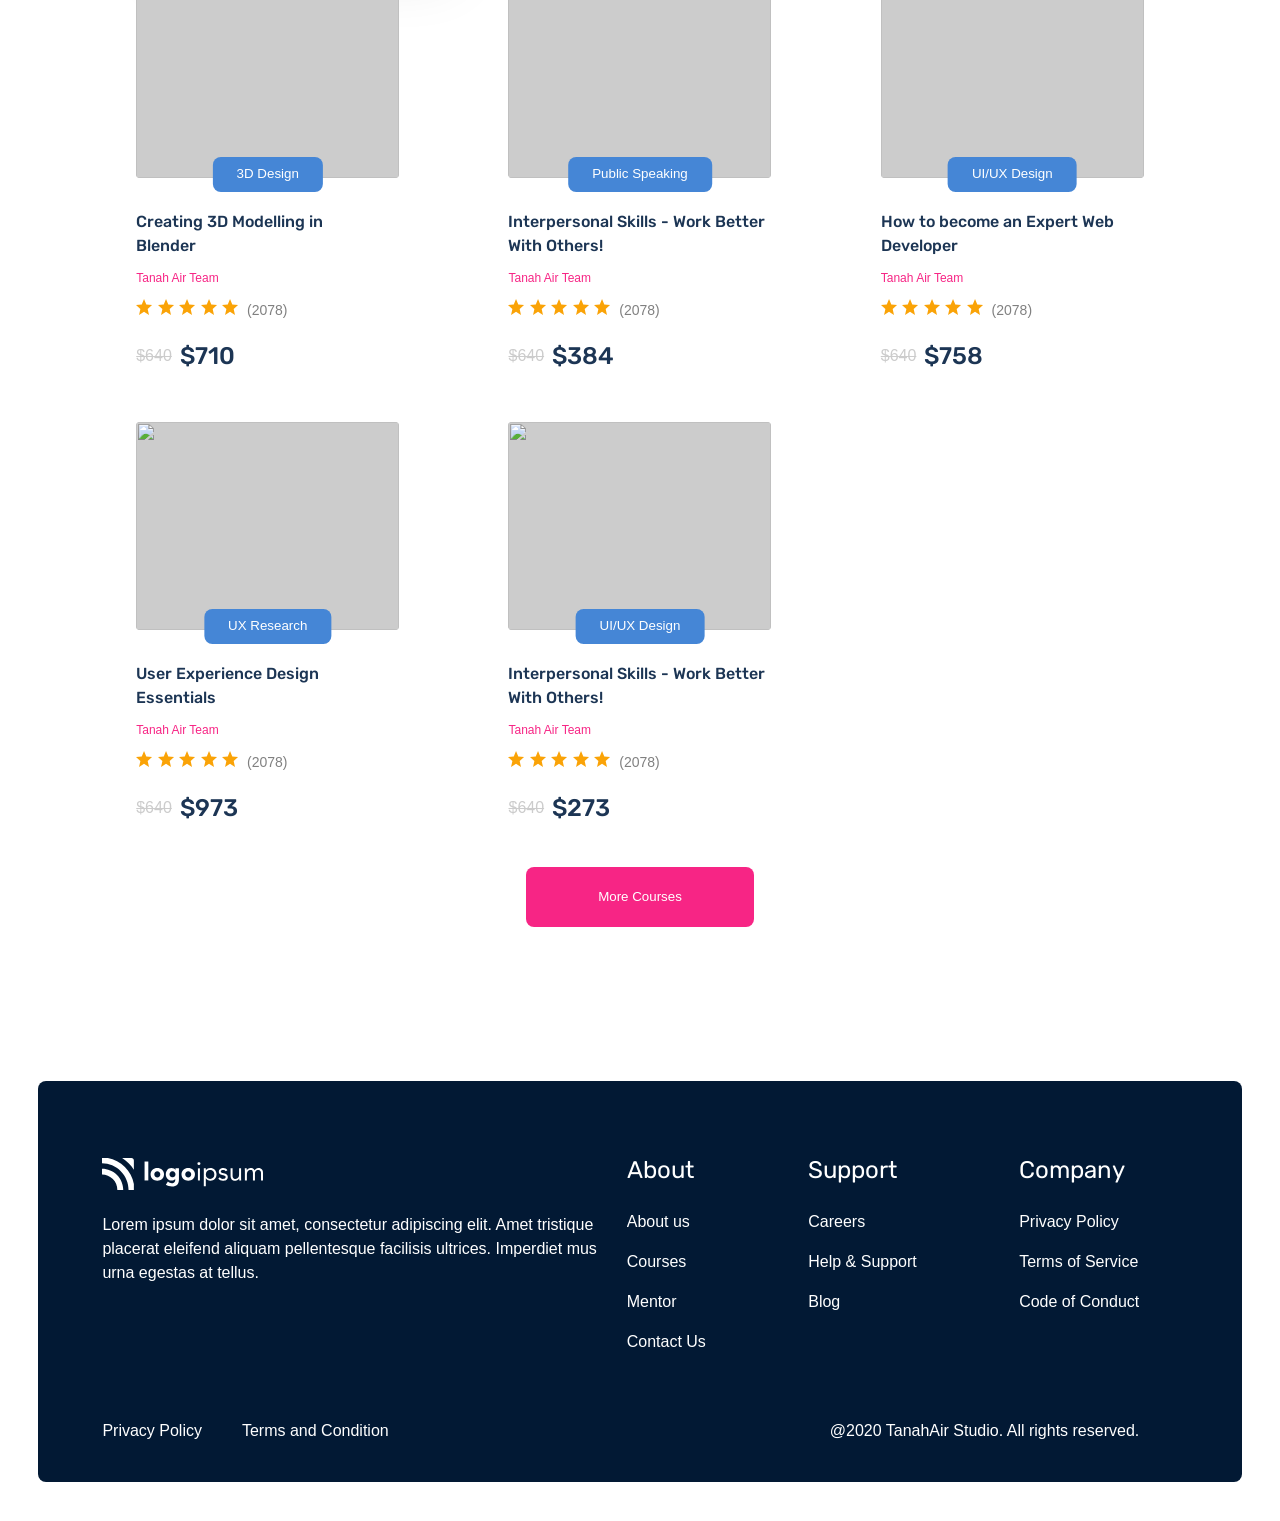
==== commit 706f186a: "feat: hero done" ====
--- a/index.html
+++ b/index.html
@@ -112,20 +112,20 @@
                 </div>
             </div>
             <div class="hero__img-container">
-                <img src="/" alt="/">
+                <img class="main__img" src="/" alt="/">
                 <div>
-                    <img class="hero__img-icon" src="assets/bell.svg" alt="bell">
-                    <img class="hero__img-icon" src="assets/verification.svg" alt="verification">
-                    <img class="hero__ing-icon" src="assets/love.svg" alt="love">
+                    <img class="hero__img-icon bell-icon" src="assets/bell.svg" alt="bell">
+                    <img class="hero__img-icon verification-icon" src="assets/verification.svg" alt="verification">
+                    <img class="hero__ing-icon love-icon" src="assets/love.svg" alt="love">
                     <div class="review">
                         <h6 class="review-header">500+</h6>
                         <p class="review-text">Total Review</p>
                         <div class="review-rating">
-                            <img src="assets/rating.svg" alt="rating">
-                            <img src="assets/rating.svg" alt="rating">
-                            <img src="assets/rating.svg" alt="rating">
-                            <img src="assets/rating.svg" alt="rating">
-                            <img src="assets/rating.svg" alt="rating">
+                            <img src="assets/hero-rating.svg" alt="rating">
+                            <img src="assets/hero-rating.svg" alt="rating">
+                            <img src="assets/hero-rating.svg" alt="rating">
+                            <img src="assets/hero-rating.svg" alt="rating">
+                            <img src="assets/hero-rating.svg" alt="rating">
                         </div>
                     </div>
                 </div>
--- a/index-styles.css
+++ b/index-styles.css
@@ -5,6 +5,7 @@
     --color-disable: #E5E5e5;
     --color-title: #1C3554;
     --color-pink: #F72585;
+    --color-pink-80:#FA6BAC;
     --color-orange: #FAA307;
     --color-in-field: #cccccc;
     --color-blue: #4586D6;
@@ -272,11 +273,31 @@
     margin-inline: 40px;
     width: calc(100%-80px);
     height: 748px;
-    padding: 88px 64px;
+    padding: 65px 64px;
     border-radius: var(--radius);
     background-color: var(--color-navy);
 
-    display: flex;
+    display: grid;
+    grid-template-columns: repeat(2, auto);
+    
+    overflow: hidden;
+    position: relative;
+}
+
+.hero::before{
+    content: '';
+    position: absolute;
+    width: 466px;
+    height: 466px;
+    border-radius: 50%;
+    background-color: var(--color-pink-80);
+    filter: blur(246px);
+    bottom: 82px;
+    right: 96px;
+}
+
+.hero__main-container{
+    max-width: 647px;
 }
 
 .hero__header{
@@ -284,17 +305,23 @@
     font-weight: 700;
     color: var(--color-white);
     margin: 0;
+    margin-bottom: 24px;
 }
 
 .hero__text{
     color: var(--color-white);
     line-height: 1.6875rem;
+
+    margin: 0;
+    margin-bottom: 66px;
 }
 
 .hero__search{
     position: relative;
     flex: 0 1 610px;
-    max-width: 610px
+    max-width: 610px;
+
+    margin-bottom: 56px;;
 }
 
 .hero__searchbar{
@@ -340,6 +367,94 @@
     transform: translateY(-50%);
 }
 
+.hero__icons{
+    display: flex;
+    gap: 3rem;
+}
+
+.hero__img-container{
+    width: 529px;
+    height: 683px;
+    border-radius: var(--radius);
+    background-color: var(--color-disable);
+    position: relative;
+    opacity: 1;
+
+    justify-self: end;
+    z-index: 1;
+}
+
+.main__img{
+    width:100%;
+    height: 100%;
+    border-radius: var(--radius);
+    object-fit: cover;
+}
+
+.bell-icon{
+    position: absolute;
+    width: 64px;
+    height: 64px;
+    left: 41px;
+    top: 47px;
+}
+
+.verification-icon{
+    position: absolute;
+    width: 64px;
+    height: 64px;
+    top: 292px;
+    right: 0;
+}
+
+.love-icon{
+    position: absolute;
+    width: 64px;
+    height: 64px;
+    left: 47px;
+    top: 375px;
+}
+
+.review{
+    position: absolute;
+    right: 30px;
+    bottom:48px;
+
+    width:184px;
+    height: 117px;
+    background-color: var(--color-white);
+    border-radius: var(--radius);
+    padding: 16px;
+}
+
+.review-header{
+    margin: 0;
+    color: var(--color-title);
+    font-family: var(--font-header);
+    font-weight: 700;
+
+    text-align: center;
+}
+
+.review-text{
+    margin: 0;
+    font-family: var(--font-header);
+    font-weight: 500;
+    color: var(--color-title);
+
+    text-align: center;
+}
+
+.review-rating{
+    display: flex;
+    gap: 8px;
+}
+
+.review-rating img{
+    width: 24px;
+    height: 24px;
+}
+
 /* COURSES */
 .courses__header{
     font-family: var(--font-header);
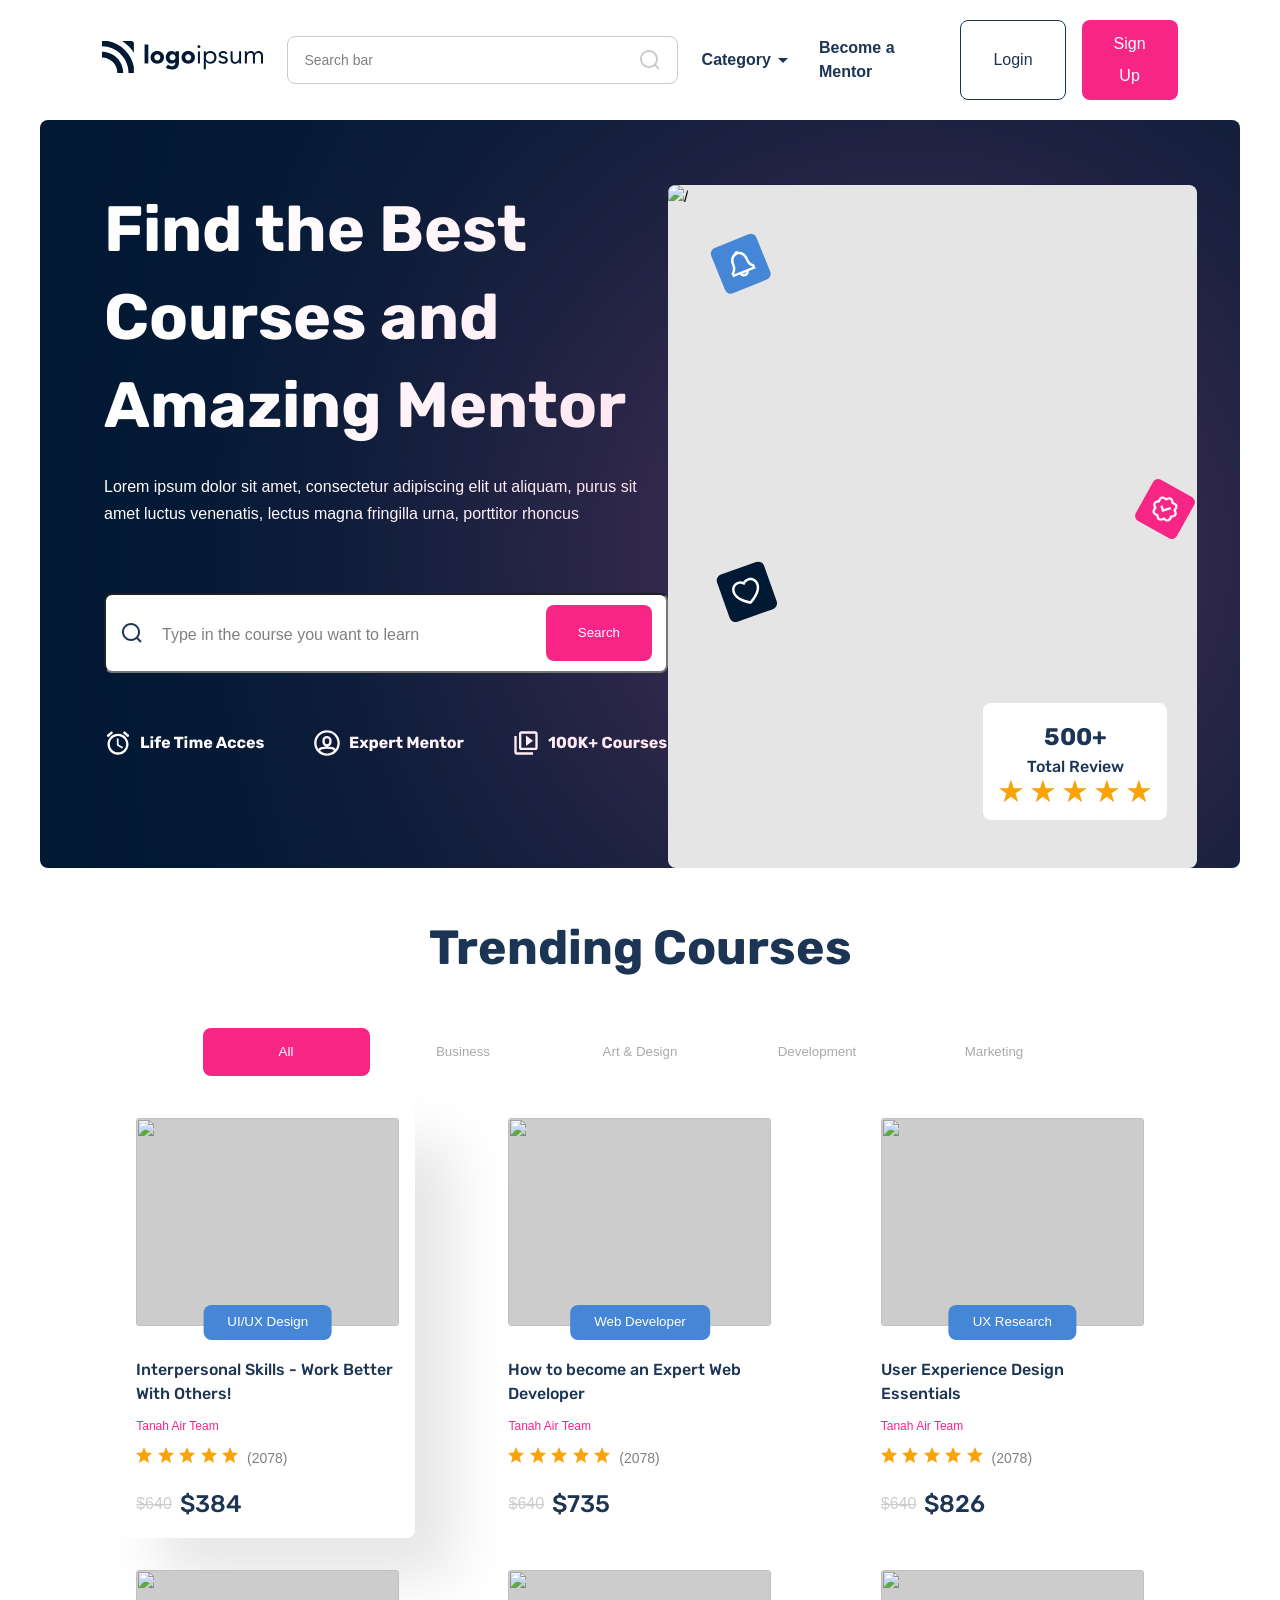
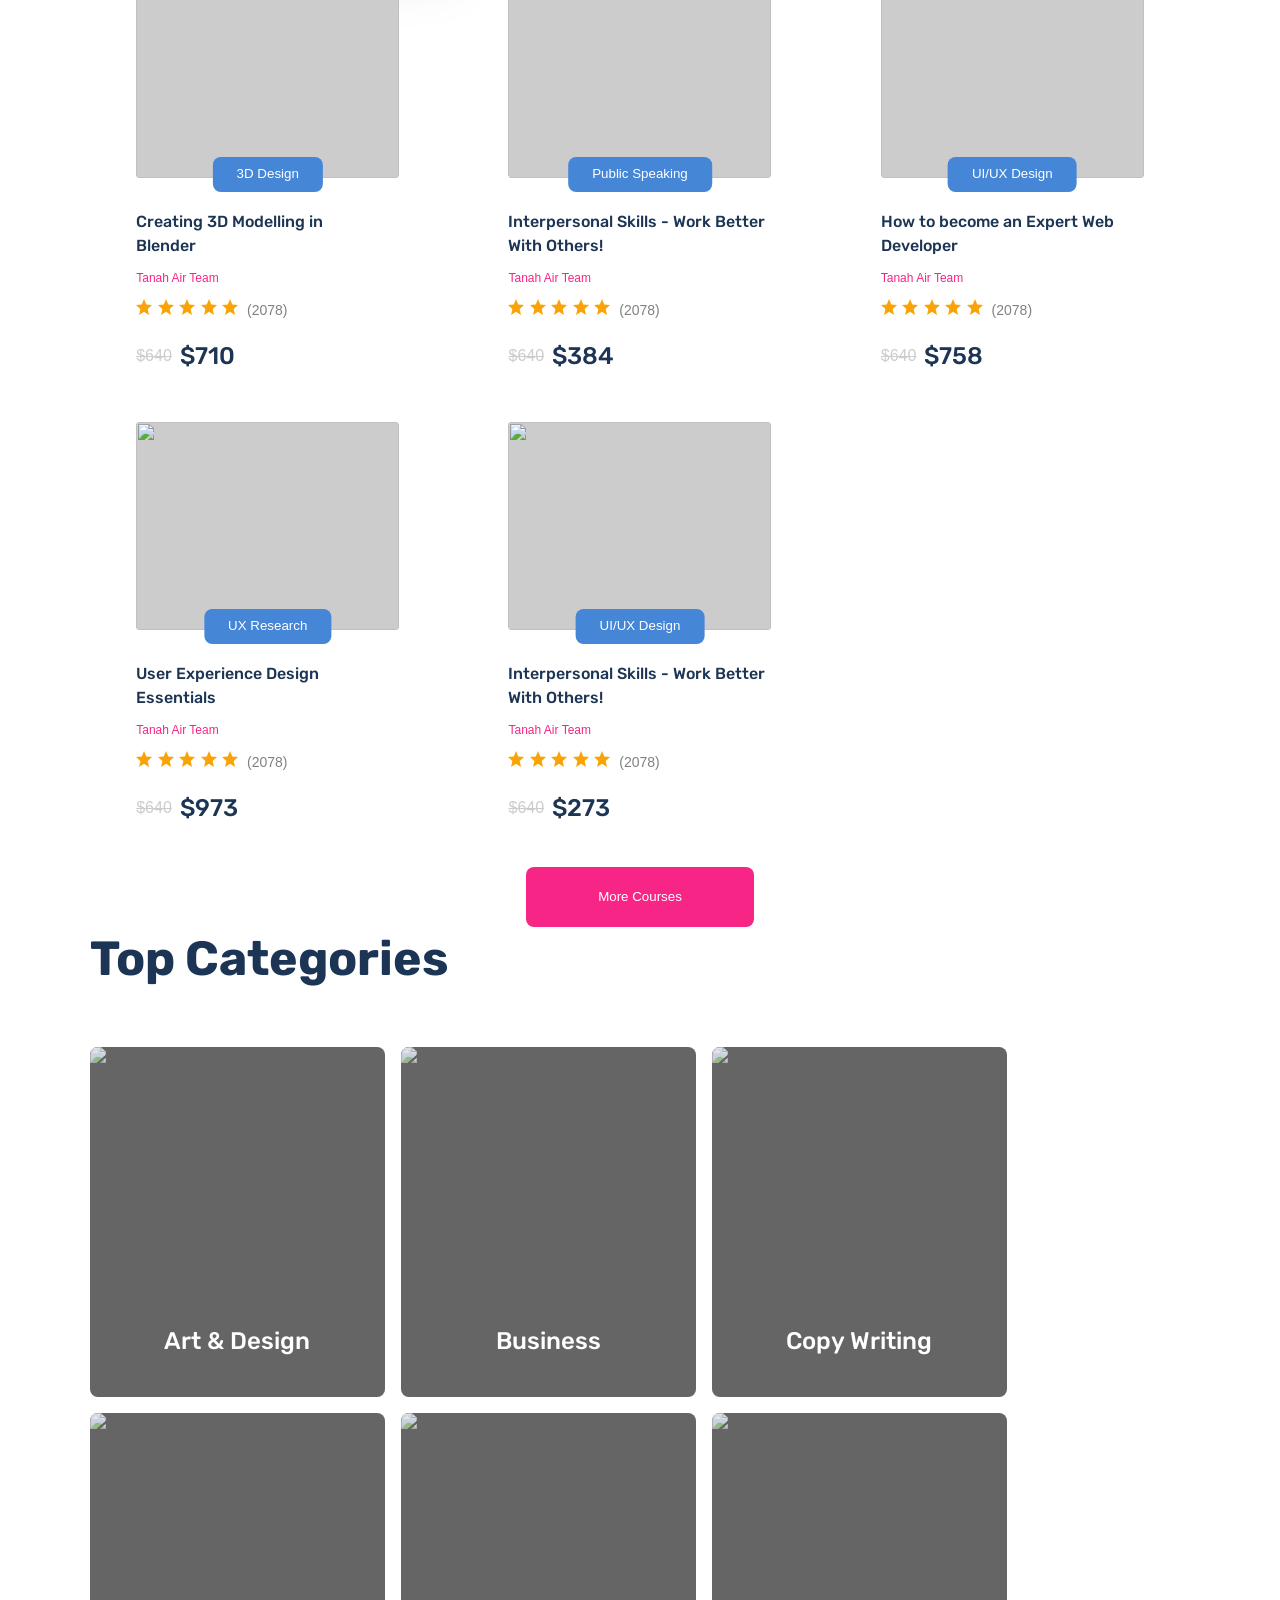
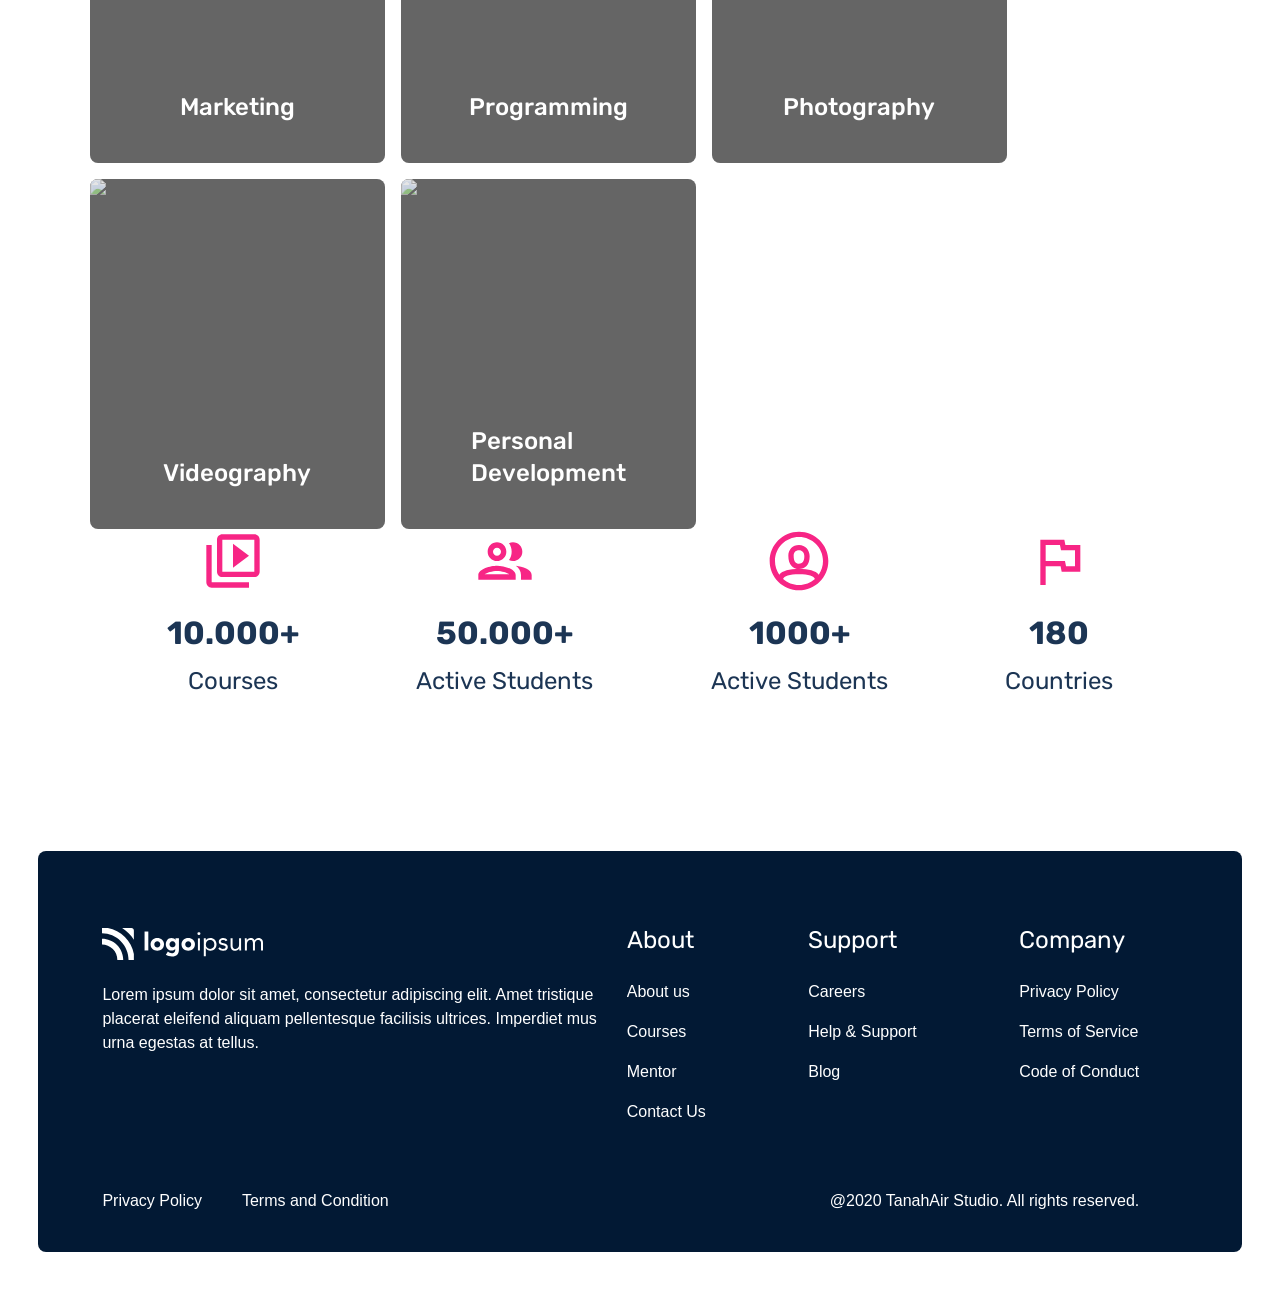
==== commit ef2a9689: "feat: add categories and icons" ====
--- a/index.html
+++ b/index.html
@@ -337,6 +337,84 @@
             <button class="more-courses__btn" type="button">More Courses</button>
         </div>
 
+        <!-- CATEGORIES -->
+         <div class="categories">
+            <h3 class="categories__header">Top Categories</h3>
+            <div class="categories__cards">
+                
+                <!-- ПЕРВАЯ -->
+                <div class="category__card">
+                    <img class="category__card-img" src="/" alt="/">
+                    <h6 class="category__card-text">Art & Design</h6>
+                </div>
+
+                <!-- ВТОРАЯ -->
+                <div class="category__card">
+                    <img class="category__card-img" src="/" alt="/">
+                    <h6 class="category__card-text">Business</h6>
+                </div>
+
+                <!-- ТРЕТЬЯ -->
+                <div class="category__card">
+                    <img class="category__card-img" src="/" alt="/">
+                    <h6 class="category__card-text">Copy Writing</h6>
+                </div>
+
+                <!-- ЧЕТВЕРТАЯ -->
+                <div class="category__card">
+                    <img class="category__card-img" src="/" alt="/">
+                    <h6 class="category__card-text">Marketing</h6>
+                </div>
+
+                <!-- ПЯТАЯ -->
+                <div class="category__card">
+                    <img class="category__card-img" src="/" alt="/">
+                    <h6 class="category__card-text">Programming</h6>
+                </div>
+
+                <!-- ШЕСТАЯ -->
+                <div class="category__card">
+                    <img class="category__card-img" src="/" alt="/">
+                    <h6 class="category__card-text">Photography</h6>
+                </div>
+
+                <!-- СЕДЬМАЯ -->
+                <div class="category__card">
+                    <img class="category__card-img" src="/" alt="/">
+                    <h6 class="category__card-text">Videography</h6>
+                </div>
+
+                <!-- ВОСЬМАЯ -->
+                <div class="category__card">
+                    <img class="category__card-img" src="/" alt="/">
+                    <h6 class="category__card-text">Personal Development</h6>
+                </div>
+            </div>
+         </div>
+         <!-- ICONS -->
+         <div class="icon-list">
+            <div class="icon">
+                <img src="assets/video_library.svg" alt="/">
+                <h4 class="icon-header">10.000+</h4>
+                <p class="icon-text">Courses</p>
+            </div>
+            <div class="icon">
+                <img src="assets/people.svg" alt="/">
+                <h4 class="icon-header">50.000+</h4>
+                <p class="icon-text">Active Students</p>
+            </div>
+            <div class="icon">
+                <img src="assets/person-icon.svg" alt="/">
+                <h4 class="icon-header">1000+</h4>
+                <p class="icon-text">Active Students</p>
+            </div>
+            <div class="icon">
+                <img src="assets/country.svg" alt="/">
+                <h4 class="icon-header">180</h4>
+                <p class="icon-text">Countries</p>
+            </div>
+         </div>
+
         <footer class="footer">
 
             <div class="upper-footer">
--- a/index-styles.css
+++ b/index-styles.css
@@ -10,6 +10,7 @@
     --color-in-field: #cccccc;
     --color-blue: #4586D6;
     --color-navy: #021934;
+    --color-overlay:#000000;
 
     --font-primary: 'Montserrat', sans-serif;
     --font-header: 'Rubik', 'Montserrat', sans-serif;
@@ -624,6 +625,96 @@
     margin: 0 auto;
 }
 
+.categories__header{
+    color: var(--color-title);
+    font-family: var(--font-header);
+    font-weight: 700;
+    margin: 0;
+    margin-bottom: 56px;
+    margin-left: clamp(50px,7vw,106px);;
+}
+
+.categories__cards{
+    padding-inline: clamp(50px,7vw,104px);
+    display: grid;
+    grid-template-columns: repeat(auto-fit, min(295px, 85vw));
+    gap: clamp(0.5rem, 2vw, 1rem);
+}
+
+.category__card{
+    width: 100%;
+    max-width: min(295px, 90vw);
+    aspect-ratio: 295 / 350;
+    border-radius: var(--radius);
+    background-color: var(--color-in-field);
+    position: relative;
+    justify-self: center;
+    align-self: center;
+}
+
+.category__card-img{
+    width: 100%;
+    height: 100%;
+    object-fit: cover;
+    border-radius: var(--radius);
+    background-color: var(--color-overlay);
+    opacity: 50%;
+    display: block;
+}
+
+.category__card-text{
+    margin: 0;
+    line-height: 2rem;
+    font-family: var(--font-header);
+    color: var(--color-white);
+    font-weight: 500;
+    z-index: 1;
+    
+    position: absolute;
+    left: 50%;
+    transform: translateX(-50%);
+    bottom: 40px;
+}
+
+/* ICONS */
+.icon-list{
+    display: flex;
+    align-items: center;
+    justify-content: space-between;
+
+    padding-inline: 167px;
+}
+
+.icon {
+    display: flex;
+    flex-direction: column;
+    align-items: center; 
+    text-align: center;
+}
+
+.icon img{
+    width: 64px;
+    height: 64px;
+}
+
+.icon-header{
+    margin: 0;
+    color: var(--color-title);
+    font-family: var(--font-header);
+    font-weight: 700;
+    margin-top: 1rem;
+    margin-bottom: 0.5rem;
+}
+
+.icon-text{
+    color: var(--color-title);
+    font-family: var(--font-header);
+    font-size: 1.5rem;
+    line-height: 2rem;
+    font-weight: 400;
+    margin: 0;
+}
+
 /* FOOTER */
 .footer {
     /* margin: 160px 40px 40px 40px; */
